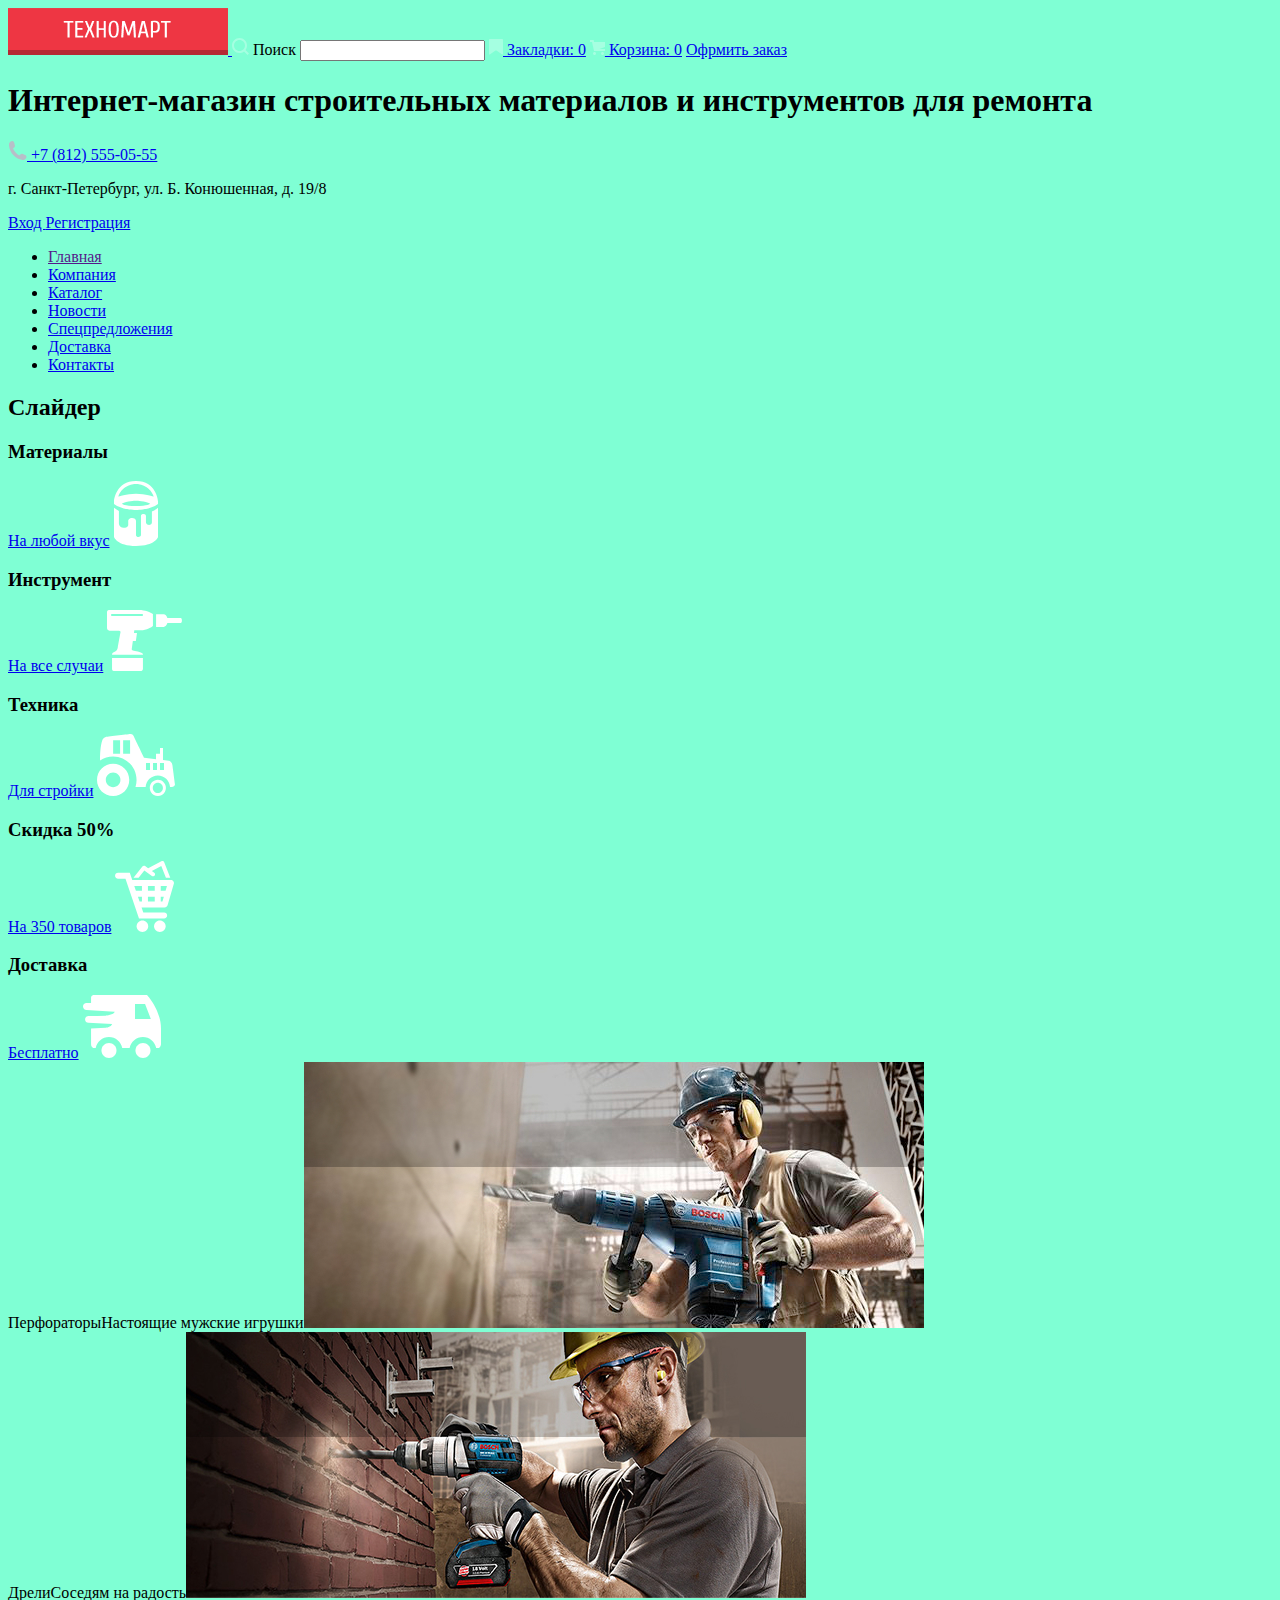
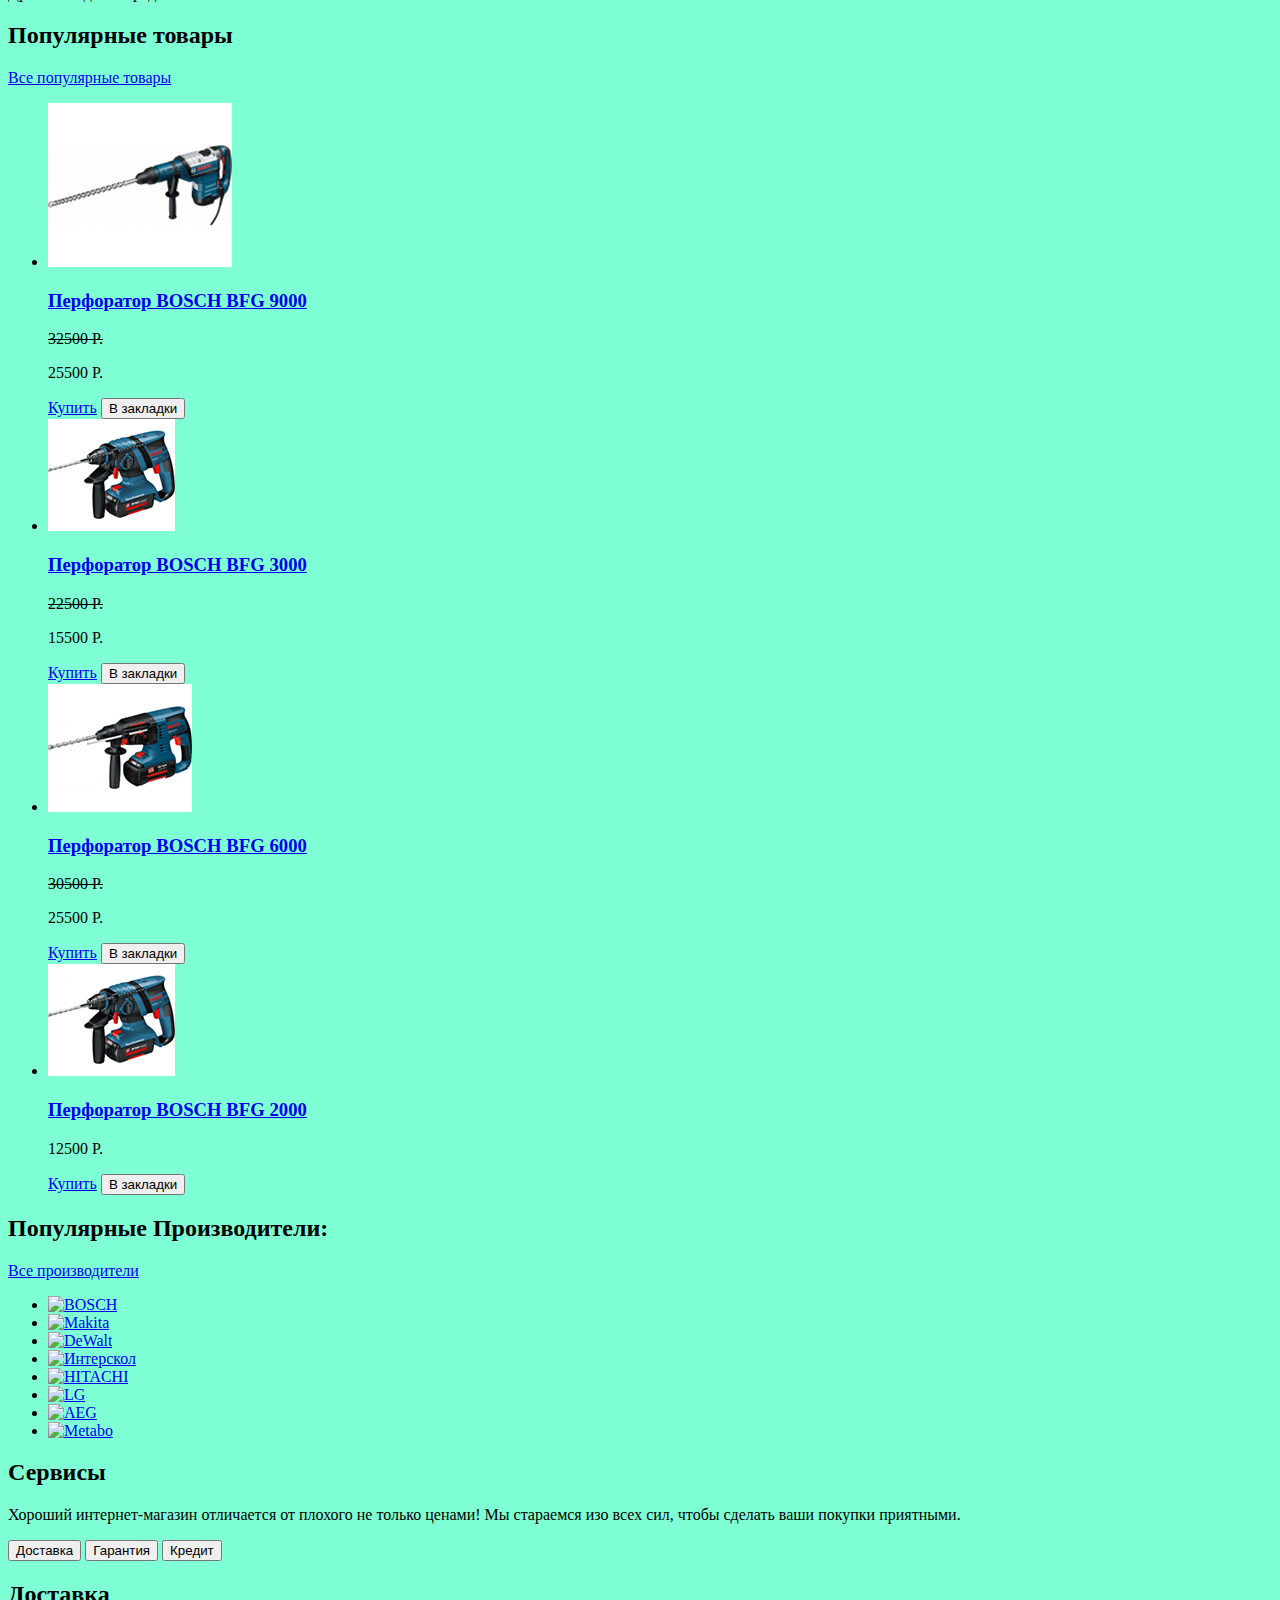
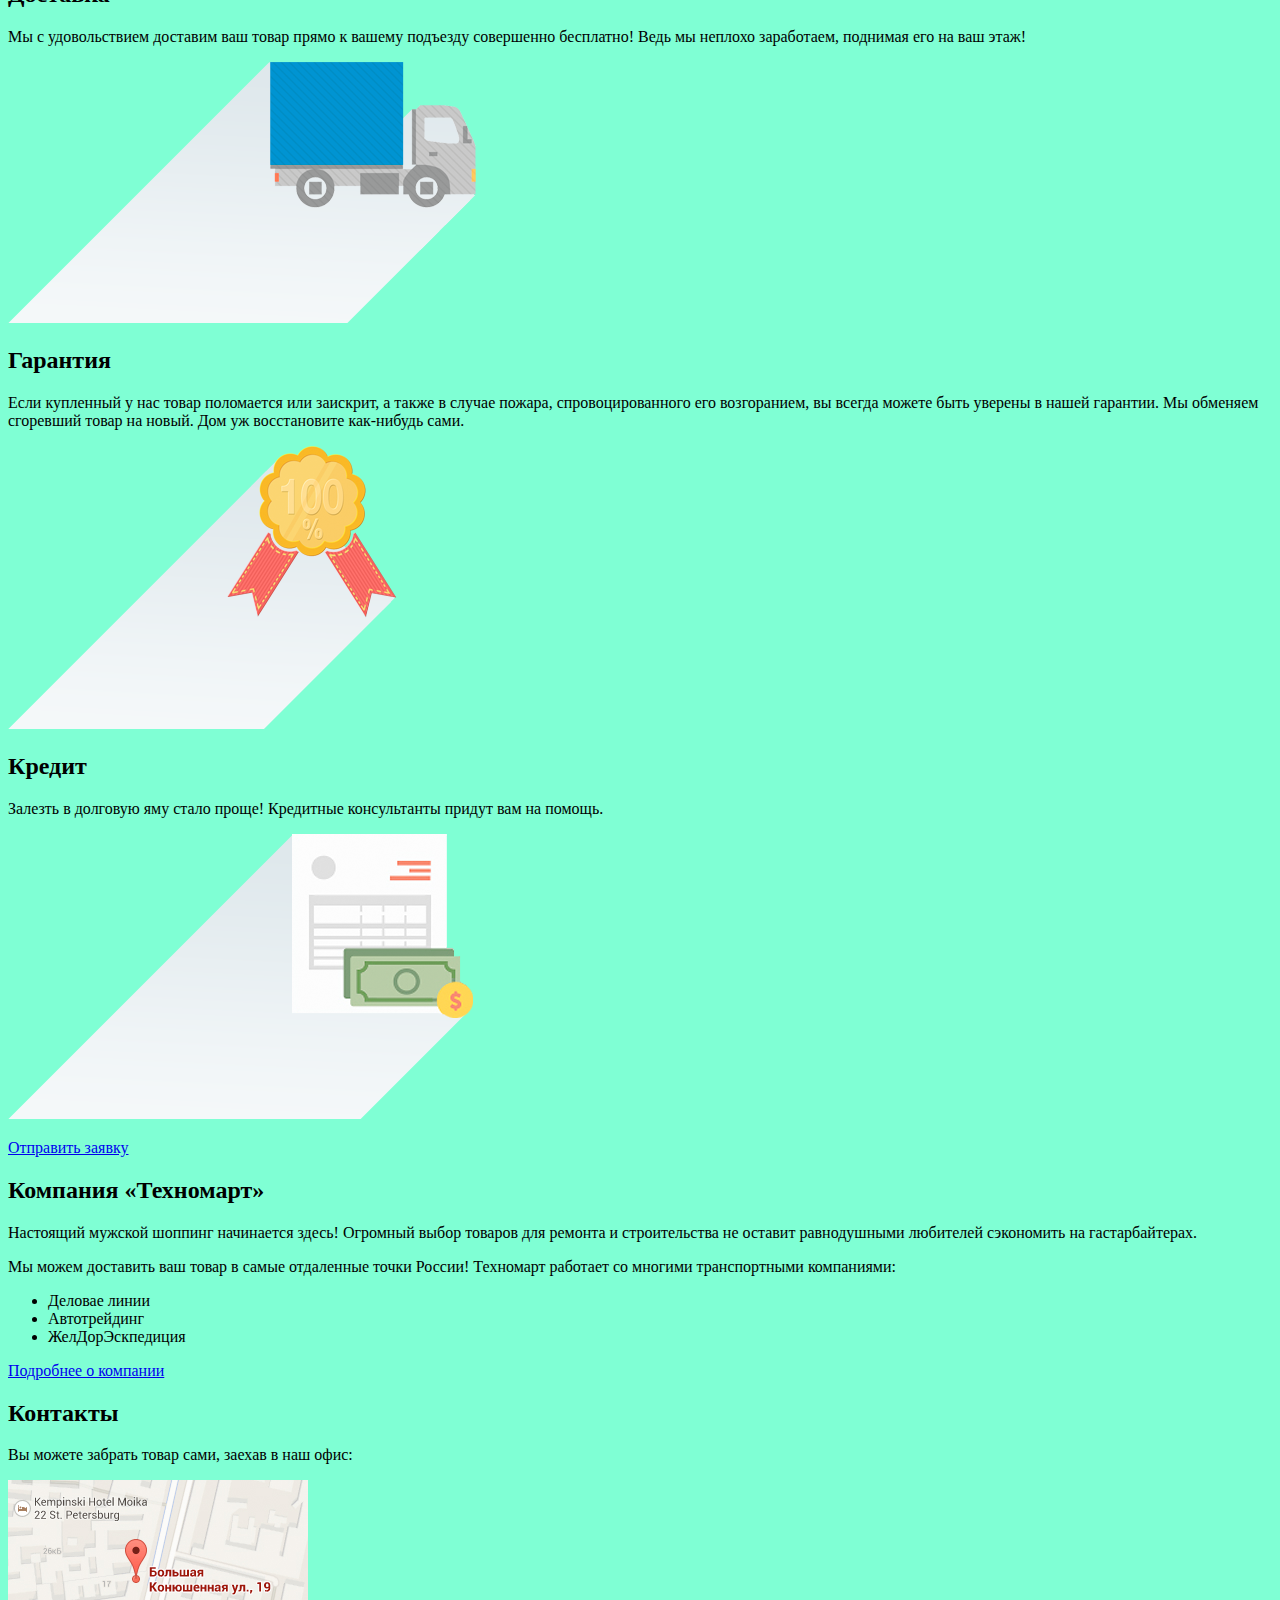
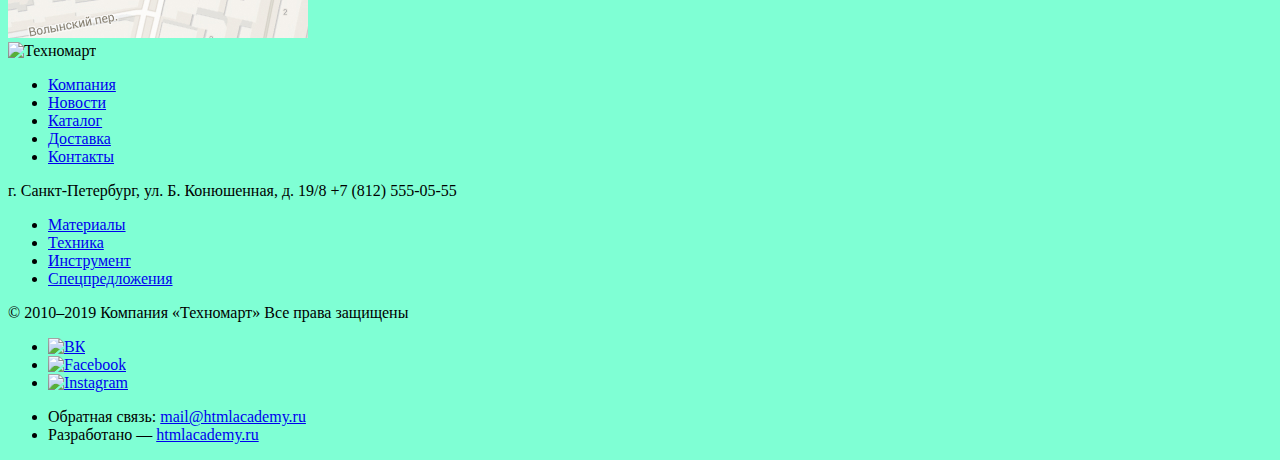
==== index.html @ f759c818 "Главная картинки" ====
<!DOCTYPE html>
<html lang="ru">
<head>
  <meta charset="utf-8">
  <title>Техномарт</title>
</head>

<body style="background: aquamarine">

<header>
  <div>
    <a href="index.html">
      <img src="img\Logo.png" alt="Техномарт" width="220" height="47">
    </a>
    <label>
      <img src="img\icon-search.svg" width="17" height="17">
      <span>Поиск</span>
      <input type="search">
    </label>
    <a href="#nowhere"> <img src="img\icon-bookmark.svg"> Закладки: 0</a>
    <a href="#nowhere"> <img src="img\icon-cart.svg"> Корзина: 0</a>
    <a href="#nowhere">Офрмить заказ</a>
  </div>
  <div>
    <h1>Интернет-магазин
      строительных материалов
      и инструментов для ремонта</h1>
    <div>
      <a href="tel:+7(812)5550555">
        <div>
        <img src="img\icon-phone.svg"> +7 (812) 555-05-55
        </div>
      </a>
      <p>г. Санкт-Петербург, ул. Б. Конюшенная, д. 19/8</p>
    </div>
    <div>
      <a href="#nowhere"> <div style="background-image: url(data:img/icon-login.svg);)"> </div>
        <!-- <img src="img\icon-login.svg"> --> Вход </a>
      <a href="#nowhere">Регистрация</a>
    </div>
  </div>
  <nav>
    <ul>
      <li><a href="">Главная</a></li>
      <li><a href="#nowhere">Компания</a></li>
      <li><a href="catalog.html">Каталог</a></li>
      <li><a href="#nowhere">Новости</a></li>
      <li><a href="#nowhere">Спецпредложения</a></li>
      <li><a href="#nowhere">Доставка</a></li>
      <li><a href="#nowhere">Контакты</a></li>
    </ul>
  </nav>
</header>

<main>
  <section>
    <h2 class="visually-hidden">Слайдер</h2>
    <div>
      <h3>Материалы</h3>
      <a href="#nowhere">На любой вкус</a>
      <img src="img\icon-material.svg">
    </div>
    <div>
      <h3>Инструмент</h3>
      <a href="#nowhere">На все случаи</a>
      <img src="img\icon-instr.svg">
    </div>
    <div>
      <h3>Техника</h3>
      <a href="#nowhere">Для стройки</a>
      <img src="img\icon-tehnik.svg">
    </div>
    <div>
      <h3>Скидка 50%</h3>
      <a href="#nowhere">На 350 товаров</a>
      <img src="img\icon-sale.svg">
    </div>
    <div>
      <h3>Доставка</h3>
      <a href="#nowhere">Бесплатно</a>
        <img src="img\icon-car.svg">
    </div>
    <div>
      <div>Перфораторы<a>Настоящие мужские игрушки<img src="img\slide-pefor.jpg"> </div>
      <div>Дрели<a>Соседям на радость<img src="img\slide-drel.jpg"> </div>
    </div>

  </section>

  <section>
    <div>
      <h2>Популярные товары</h2>
      <a href="#nowhere">Все популярные товары</a>
    </div>
    <ul>
      <li>
        <article>
          <a href="#nowhere">
            <img src="img\bfg9000.jpg" alt="" width="184" height="164">
          </a>
          <a href="#nowhere">
            <h3>Перфоратор BOSCH
              BFG 9000
            </h3>
          </a>
          <del>32500 Р.</del>
          <p>25500 Р.</p>
          <div>
            <a href="#nowhere">Купить</a>
            <button type="button">В закладки</button>
          </div>
        </article>
      </li>
      <li>
        <article>
          <a href="#nowhere">
            <img src="img\bfg3000.jpg" alt="" width="127" height="112">
          </a>
          <a href="#nowhere">
            <h3>Перфоратор BOSCH
               BFG 3000</h3>
          </a>
          <del>22500 Р.</del>
          <p>15500 Р.</p>
          <div>
            <a href="#nowhere">Купить</a>
            <button type="button">В закладки</button>
          </div>
        </article>
      </li>
      <li>
        <article>
          <a href="#nowhere">
            <img src="img\bfg6000.jpg" alt="" width="144" height="128">
          </a>
          <a href="#nowhere">
            <h3>Перфоратор BOSCH
              BFG 6000
            </h3>
          </a>
          <del>30500 Р.</del>
          <p>25500 Р.</p>
          <div>
            <a href="#nowhere">Купить</a>
            <button type="button">В закладки</button>
          </div>
        </article>
      </li>
      <li>
        <article>
          <a href="#nowhere">
            <img src="img\bfg2000.jpg" alt="" width="127" height="112">
          </a>
          <a href="#nowhere">
            <h3>Перфоратор BOSCH
              BFG 2000
            </h3>
          </a>
          <del></del>
          <p>12500 Р.</p>
          <div>
            <a href="#nowhere">Купить</a>
            <button type="button">В закладки</button>
          </div>
        </article>
      </li>
    </ul>
  </section>

  <section>
    <div>
      <h2>Популярные Производители:</h2>
      <a href="#nowhere">Все производители</a>
    </div>
    <ul>
      <li>
        <article>
          <a href="#nowhere">
            <img src="img\logobosh.svg" alt="BOSCH" width="126" height="37">
          </a>
        </article>
      </li>
      <li>
        <article>
          <a href="#nowhere">
            <img src="img\logomakita.svg" alt="Makita" width="123" height="40">
          </a>
        </article>
      </li>
      <li>
        <article>
          <a href="#nowhere">
            <img src="img\logodewalt.svg" alt="DeWalt" width="146" height="44">
          </a>
        </article>
      </li>
      <li>
        <article>
          <a href="#nowhere">
            <img src="img\logointer.svg" alt="Интерскол" width="200" height="88">
          </a>
        </article>
      </li>
      <li>
        <article>
          <a href="#nowhere">
            <img src="img\logohitachi.svg" alt="HITACHI" width="169" height="31">
          </a>
        </article>
      </li>
      <li>
        <article>
          <a href="#nowhere">
            <img src="img\logolg.svg" alt="LG" width="121" height="73">
          </a>
        </article>
      </li>
      <li>
        <article>
          <a href="#nowhere">
            <img src="img\logoaeg.svg" alt="AEG" width="151" height="96">
          </a>
        </article>
      </li>
      <li>
        <article>
          <a href="#nowhere">
            <img src="img\logometabo.svg" alt="Metabo" width="204" height="69">
          </a>
        </article>
      </li>
    </ul>
  </section>

  <section>
    <h2>Сервисы</h2> <!-- Слайдер-->
      <p>
        Хороший интернет-магазин отличается от плохого не только ценами!
        Мы стараемся изо всех сил, чтобы сделать ваши покупки приятными.
      </p>
      <div>
        <button type="button">Доставка</button>
        <button type="button">Гарантия</button>
        <button type="button">Кредит</button>
      </div>
      <div>
        <h2>Доставка</h2>
          <p>
            Мы с удовольствием доставим ваш товар прямо
            к вашему подъезду совершенно бесплатно!
            Ведь мы неплохо заработаем,
            поднимая его на ваш этаж!
          </p>
          <img src="img\car.png" alt="Грузовик" width="468" height="261">
        </div>
        <div>
          <h2>Гарантия</h2>
            <p>Если купленный у нас товар поломается или заискрит,
              а также в случае пожара, спровоцированного
              его возгоранием,  вы всегда можете быть уверены в нашей
              гарантии. Мы обменяем сгоревший товар на новый.
              Дом уж восстановите как-нибудь сами.
            </p>
            <img src="img\garanty.png" alt="Гарантия" width="389" height="283">
          </div>
          <div>
            <h2>Кредит</h2>
              <p>Залезть в долговую яму стало проще!
                Кредитные консультанты придут вам на помощь.
              </p>
              <img src="img\credit.png" alt="Кредит" width="465" height="285">
              <p>
                <a href="#nowhere">Отправить заявку</a>
              </p>
            </div>
  </section>

  <p>
    <section>
      <h2>Компания «Техномарт»</h2>
      <p>
        Настоящий мужской шоппинг начинается здесь! Огромный выбор товаров для
        ремонта и строительства не оставит равнодушными любителей сэкономить на
        гастарбайтерах.
      </p>
      <p>
        Мы можем доставить ваш товар в самые отдаленные точки России!
        Техномарт работает со многими транспортными компаниями:
      </p>
      <p>
        <ul>
          <li>Деловае линии</li>
          <li>Автотрейдинг</li>
          <li>ЖелДорЭскпедиция</li>
        </ul>
      </p>
      <a href="#nowhere">Подробнее о компании </a>
    </section>

    <section>
      <h2>Контакты</h2>
      <p>
        Вы можете забрать товар сами,
        заехав в наш офис:
      </p>
      <div>
        <img src="img\Mape.jpg">
      </div>
      <!--
      <div style="background-image: url(img/Mape.jpg);"> </div>
      -->
    </section>
  </div>
</main>

<footer>
  <div>
    <div>
      <a>
        <img src="img\logo.png" alt="Техномарт" width="220" height="68">
      </a>
      <ul>
          <li><a href="#nowhere">Компания</a></li>
          <li><a href="#nowhere">Новости</a></li>
          <li><a href="catalog.html">Каталог</a></li>
          <li><a href="#nowhere">Доставка</a></li>
          <li><a href="#nowhere">Контакты</a></li>
      </ul>
    </div>
    <div>
      <p>
        г. Санкт-Петербург, ул. Б. Конюшенная, д. 19/8
        +7 (812) 555-05-55
      </p>
      <ul>
          <li><a href="#nowhere">Материалы</a></li>
          <li><a href="#nowhere">Техника</a></li>
          <li><a href="#nowhere">Инструмент</a></li>
          <li><a href="#nowhere">Спецпредложения</a></li>
      </ul>
    </div>
  </div>
  <div>
    <p>
      © 2010–2019 Компания «Техномарт»
      Все права защищены
    </p>
    <ul>
      <li>
        <a href="#nowhere" aria-label="ВК">
          <img src="img\logovk.svg" alt="ВК" width="44" height="44">
        </a>
      </li>
      <li>
        <a href="#nowhere" aria-label="Фейсбук">
          <img src="img\logofb.svg" alt="Facebook" width="44" height="44">
        </a>
      </li>
      <li>
        <a href="#nowhere" aria-label="Инстарграм">
          <img src="img\logoinsta.svg" alt="Instagram" width="44" height="44">
        </a>
      </li>
    </ul>
    <p>
      <ul>
        <li> Обратная связь:
          <a href="mailto:mail@htmlacademy.ru">mail@htmlacademy.ru</a>
        </li>
        <li> Разработано —
          <a href="htmlacademy.ru">htmlacademy.ru</a>
        </li>
      </ul>
    </p>
  </div>
</footer>

</body>

</html>
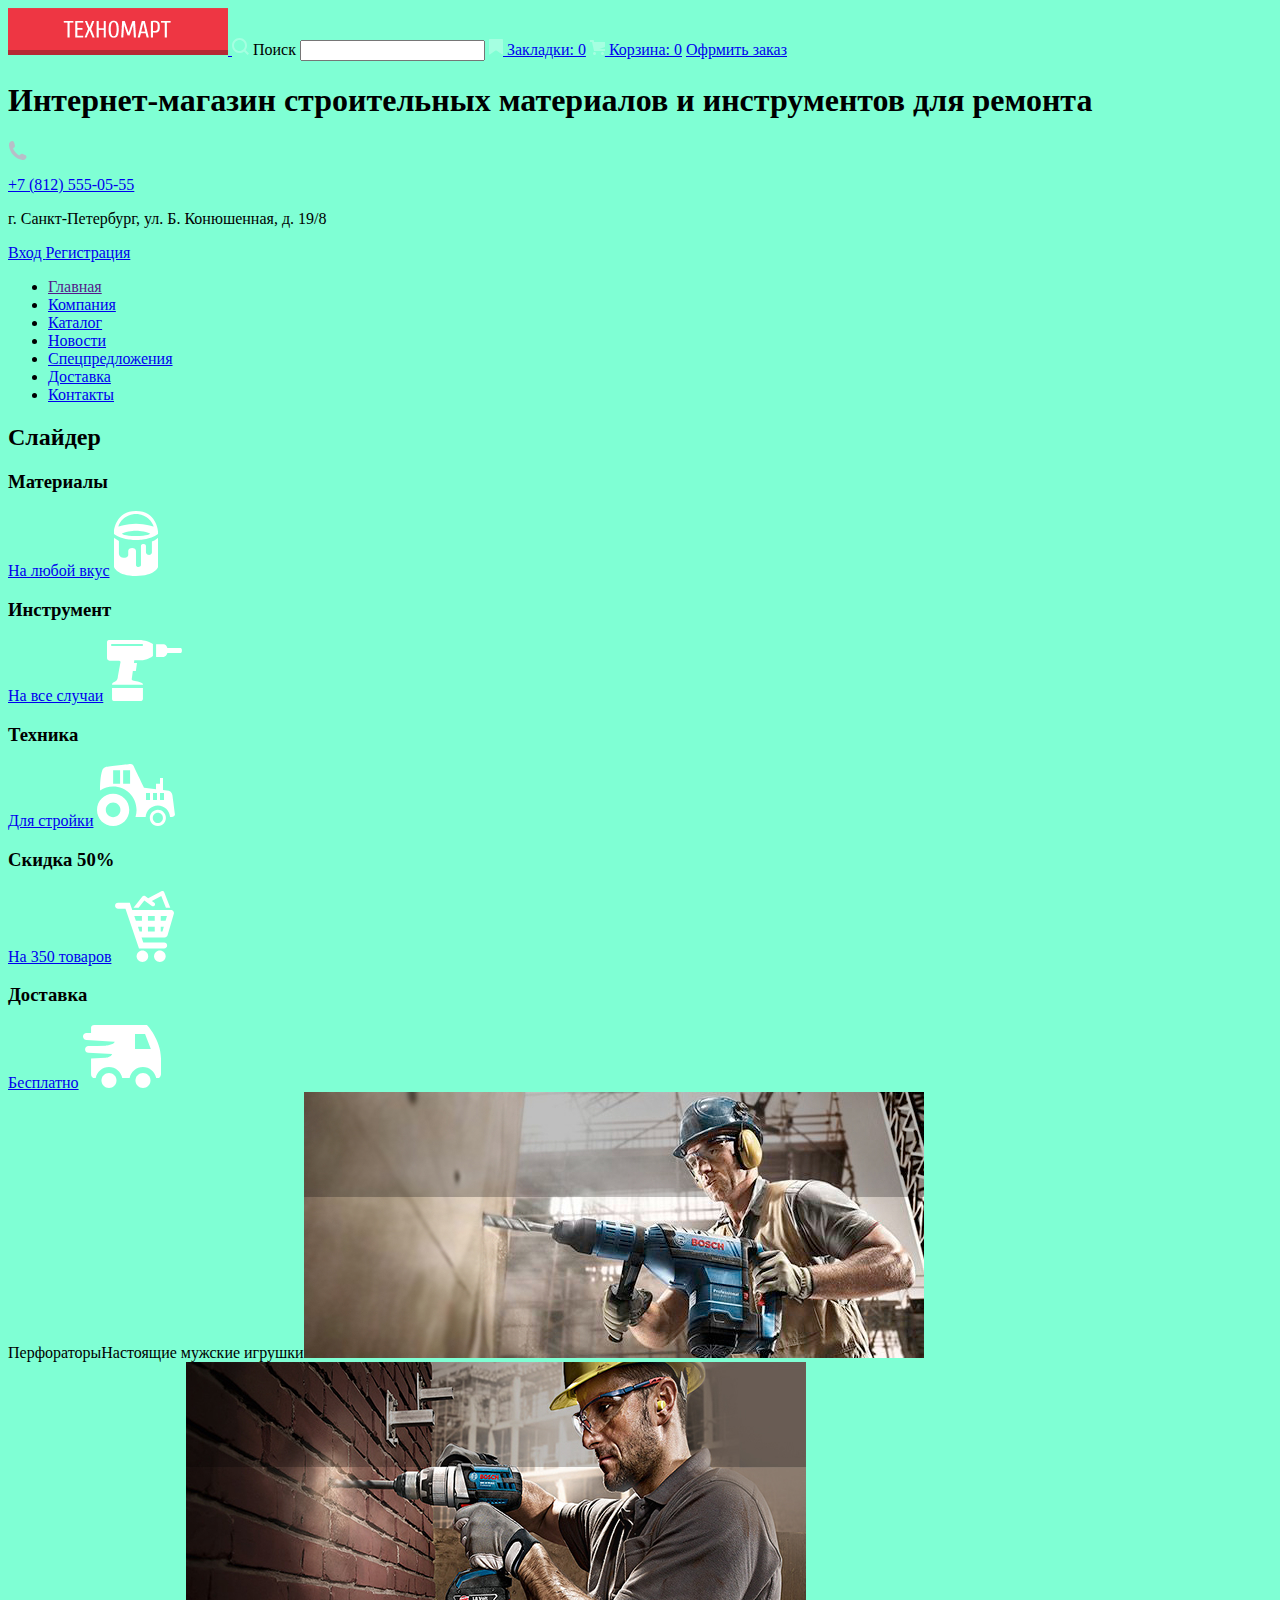
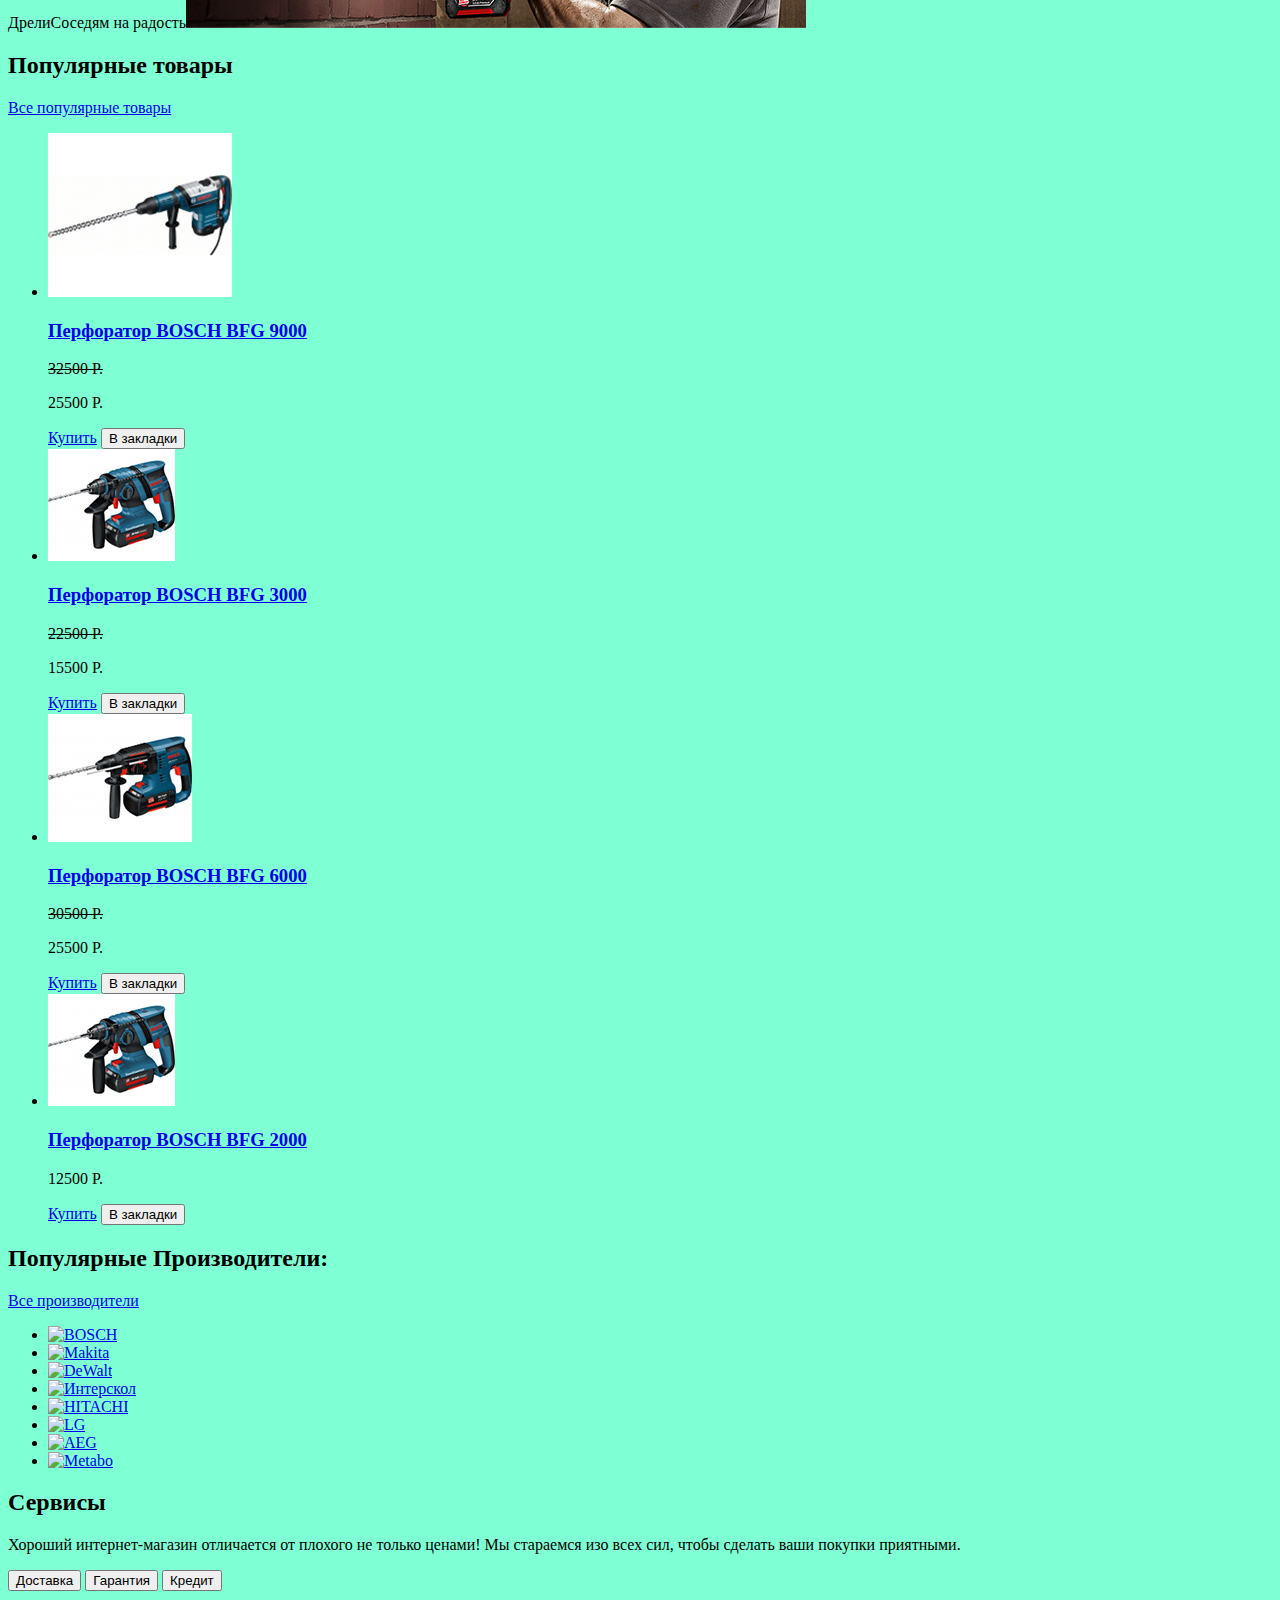
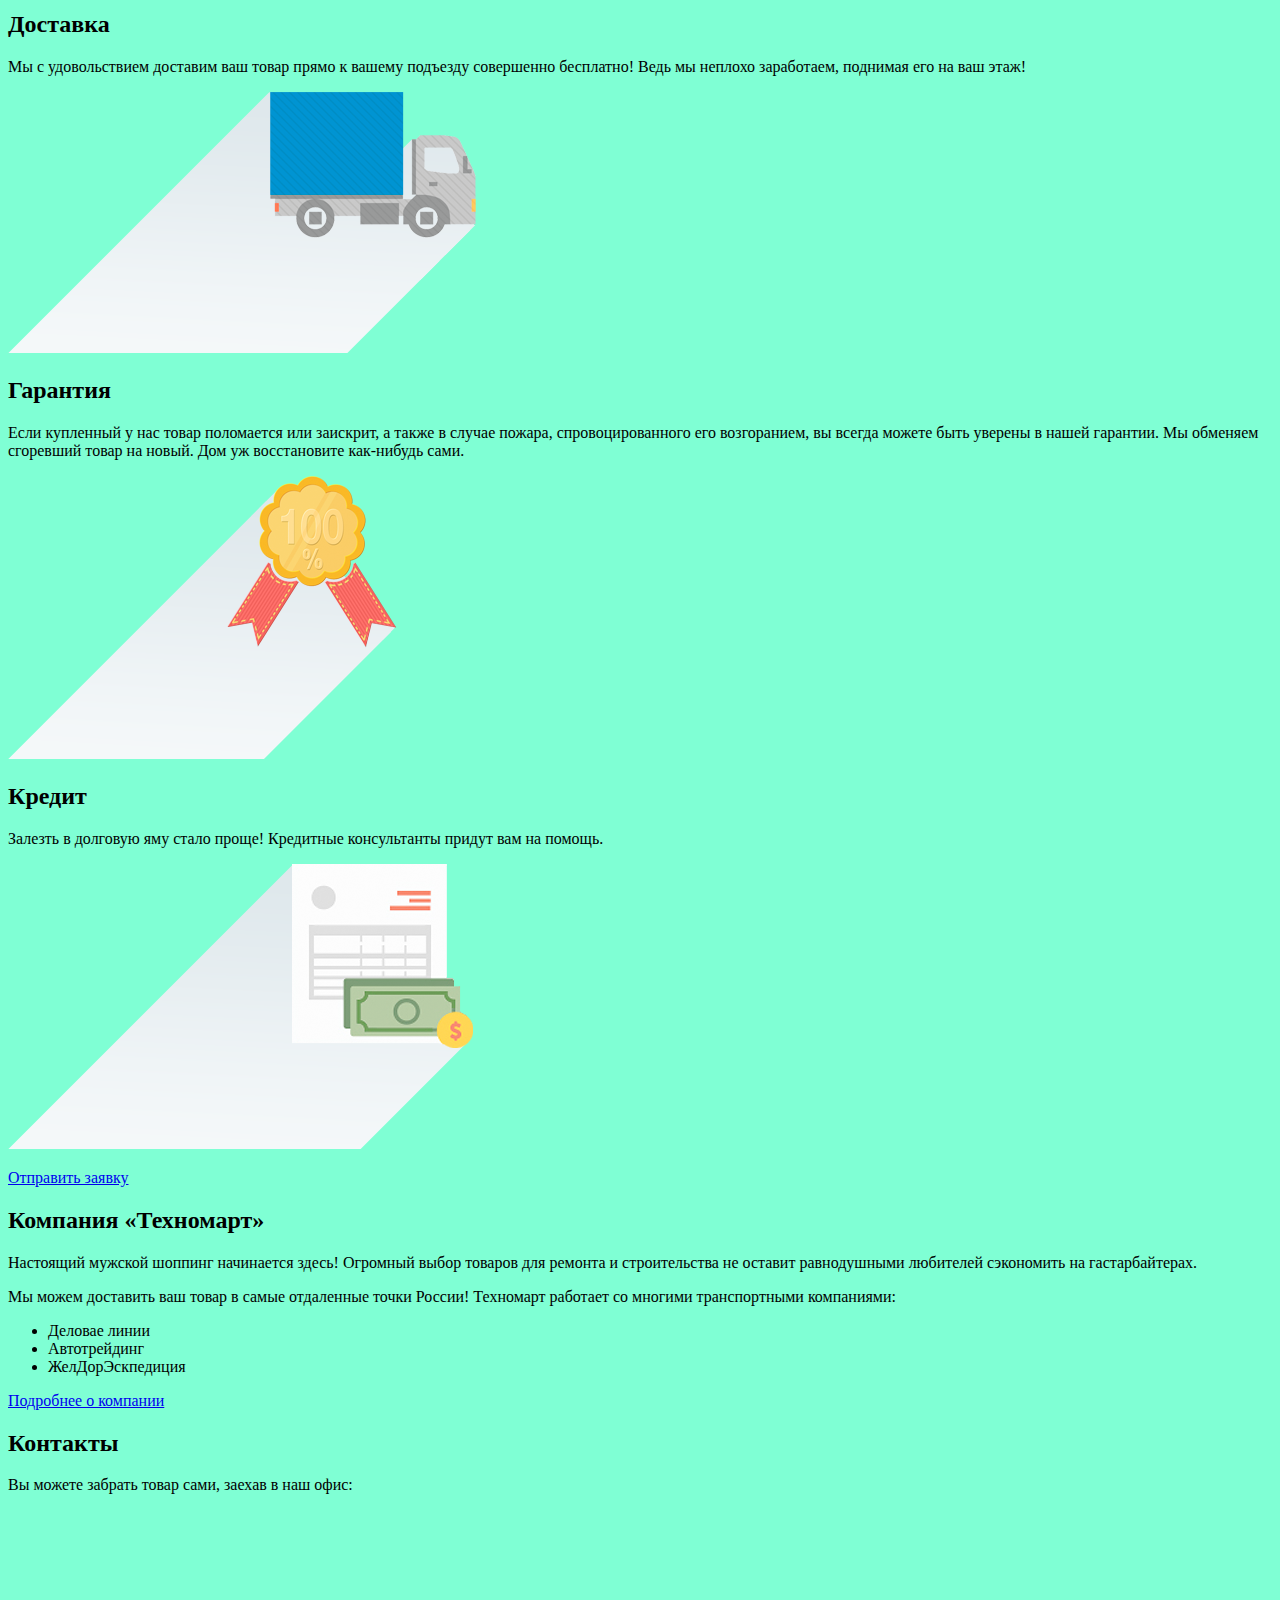
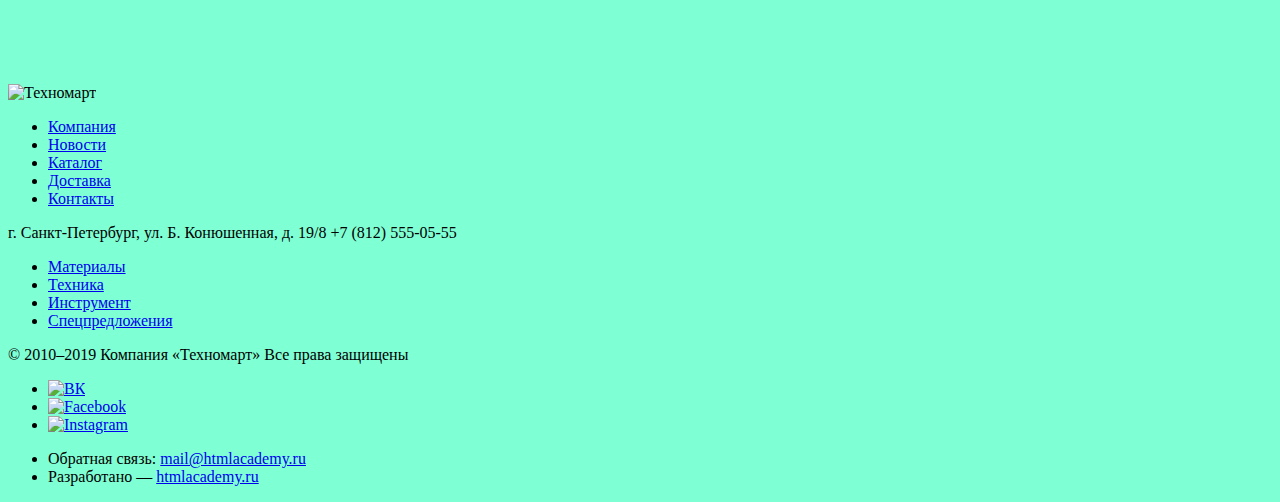
==== commit 284c3035: "Филтрация+Карта-код" ====
--- a/index.html
+++ b/index.html
@@ -25,11 +25,10 @@
     <h1>Интернет-магазин
       строительных материалов
       и инструментов для ремонта</h1>
-    <div>
+    <p>
       <a href="tel:+7(812)5550555">
-        <div>
-        <img src="img\icon-phone.svg"> +7 (812) 555-05-55
-        </div>
+        <p style="background-image: url(img/icon-phone.svg); width: 19px; height: 19px"></p>
+        <p>+7 (812) 555-05-55</p>
       </a>
       <p>г. Санкт-Петербург, ул. Б. Конюшенная, д. 19/8</p>
     </div>
@@ -303,12 +302,9 @@
         Вы можете забрать товар сами,
         заехав в наш офис:
       </p>
-      <div>
-        <img src="img\Mape.jpg">
-      </div>
-      <!--
-      <div style="background-image: url(img/Mape.jpg);"> </div>
-      -->
+      <p style="background-image: url(img/Mape.svg); width: 300px; height: 158px"><br>
+      </p>
+
     </section>
   </div>
 </main>
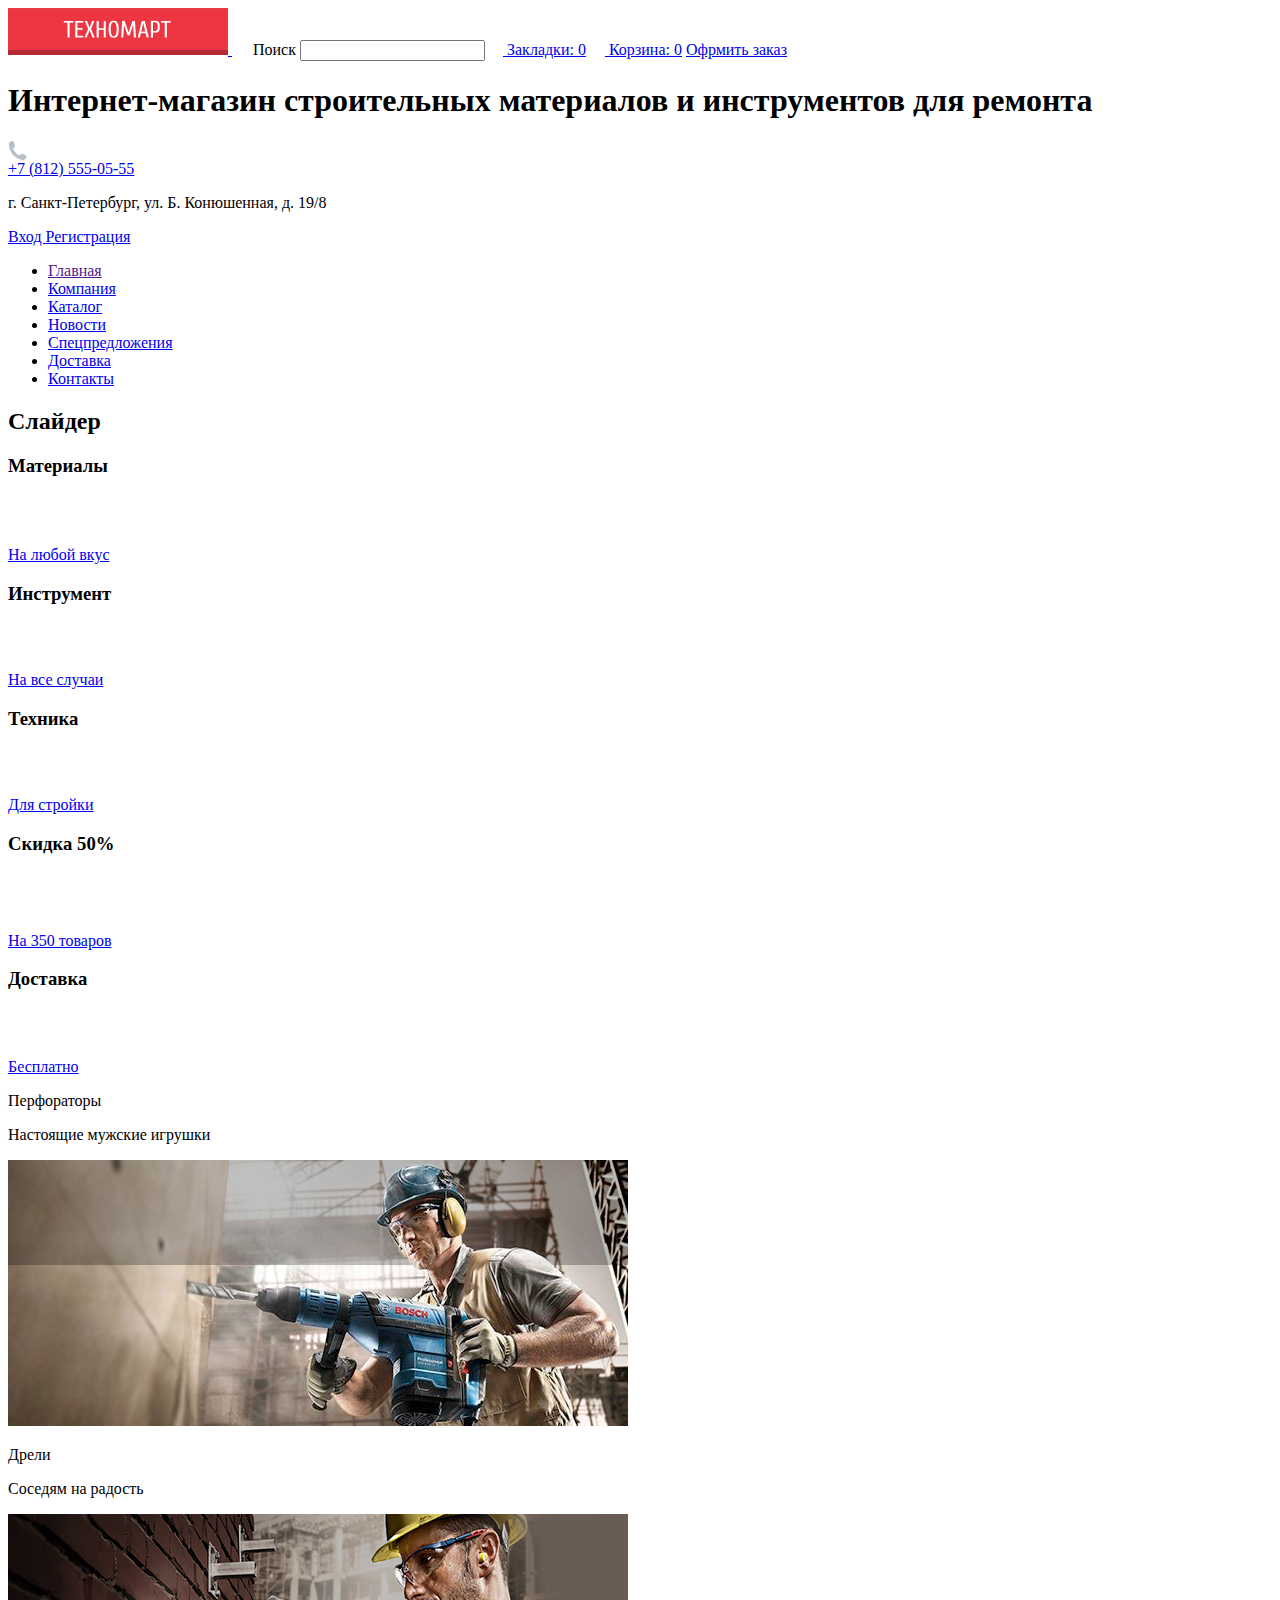
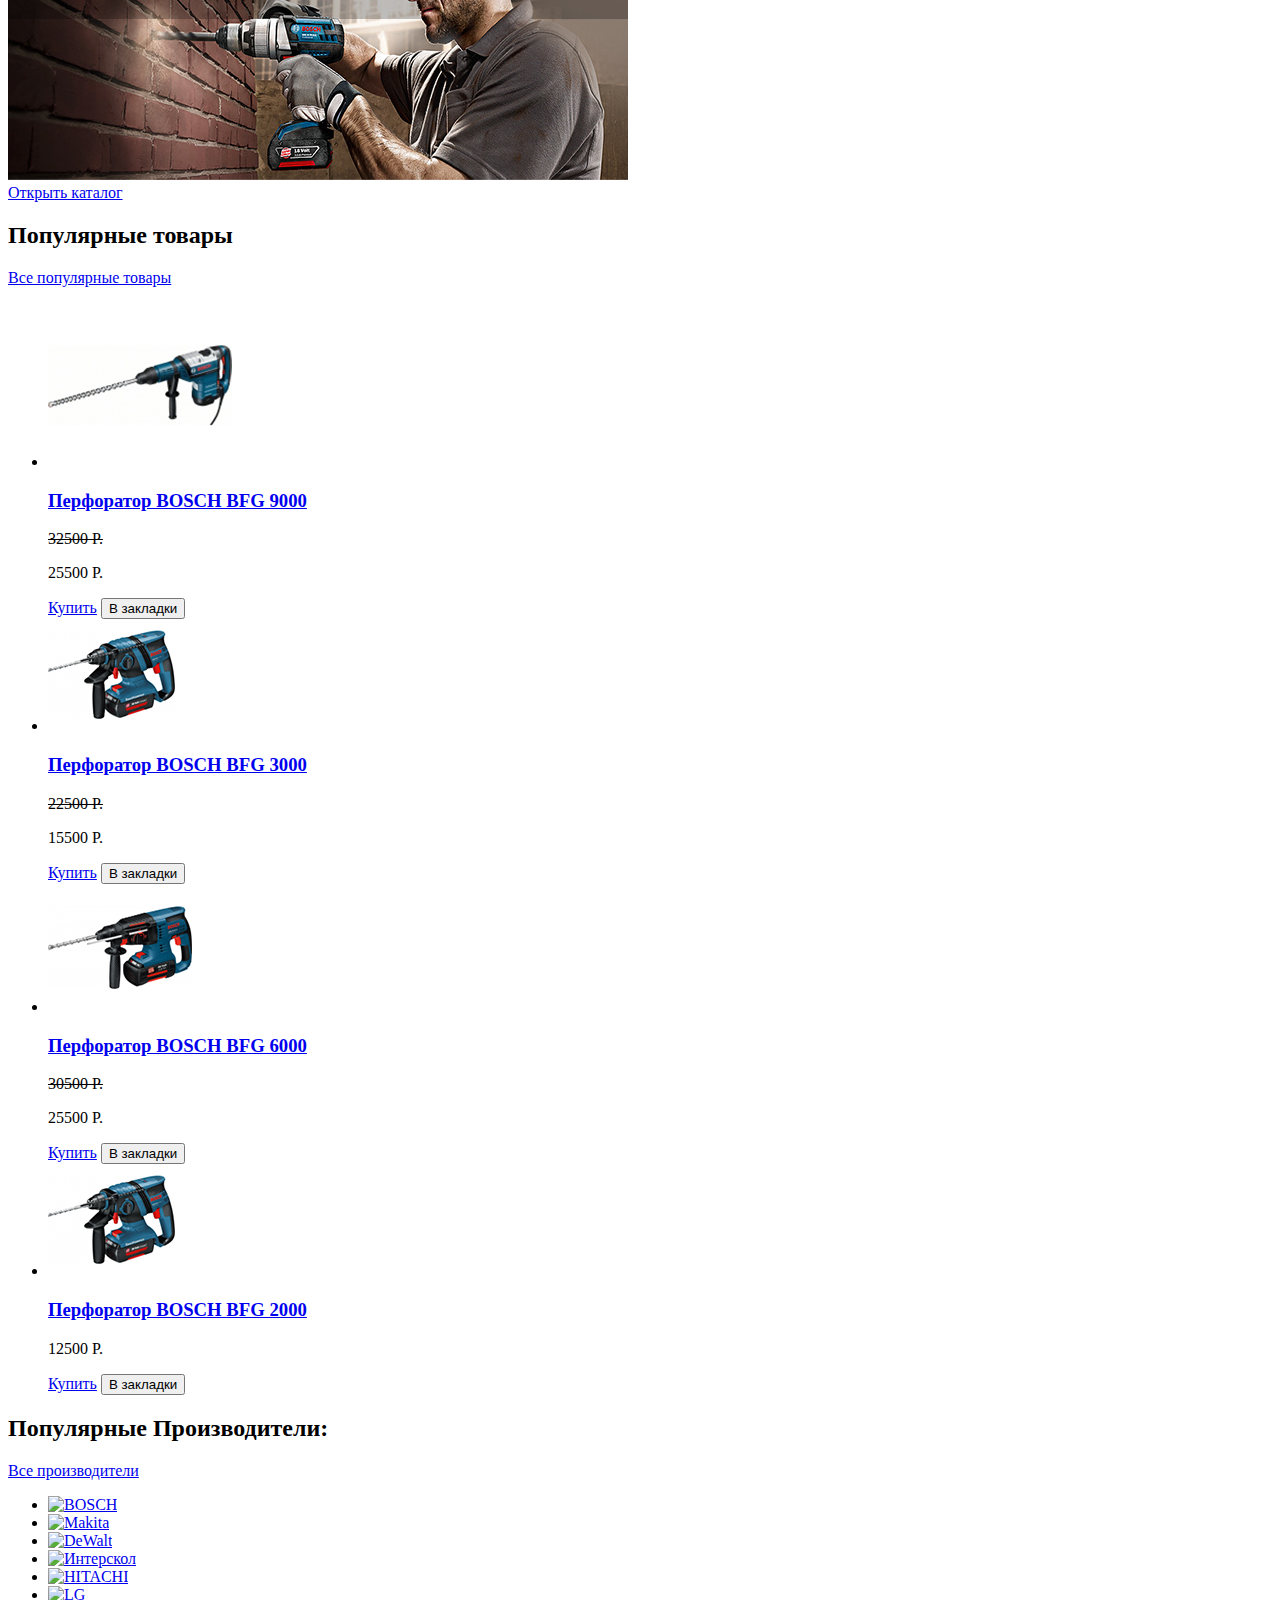
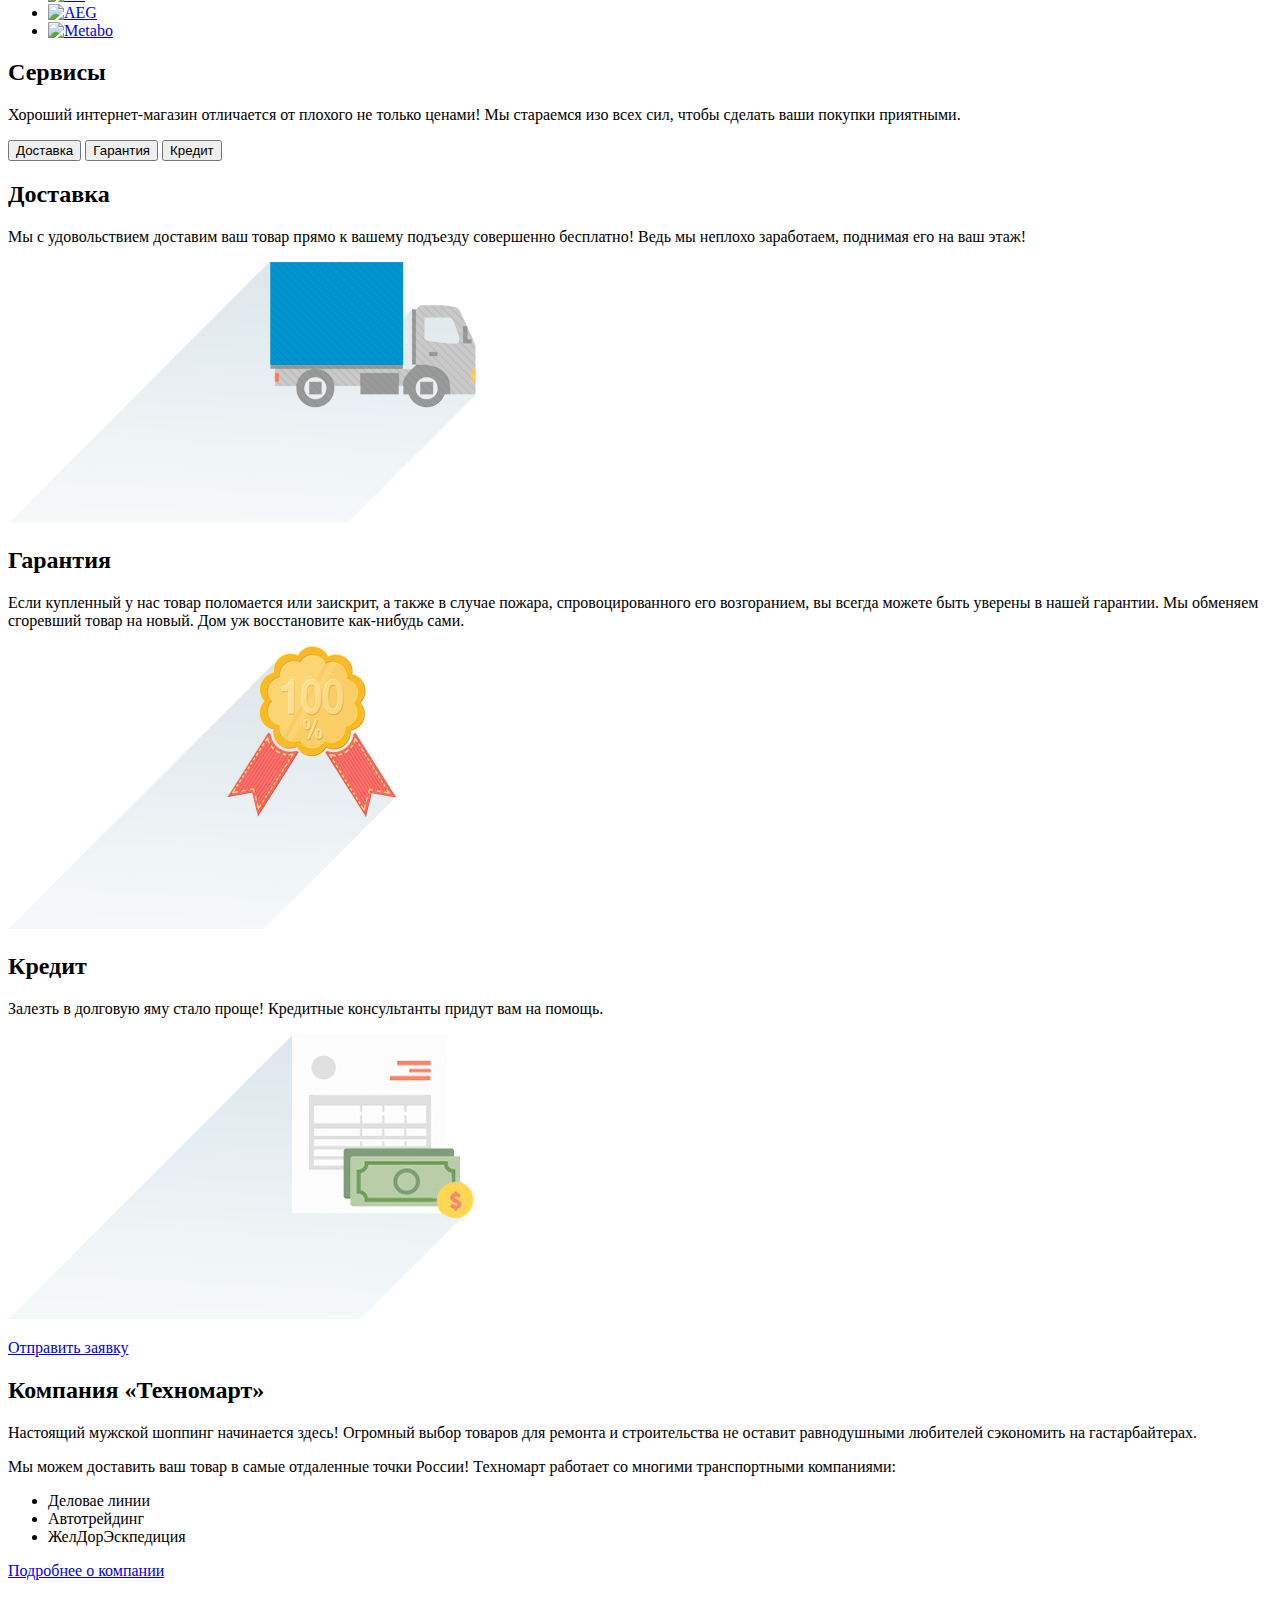
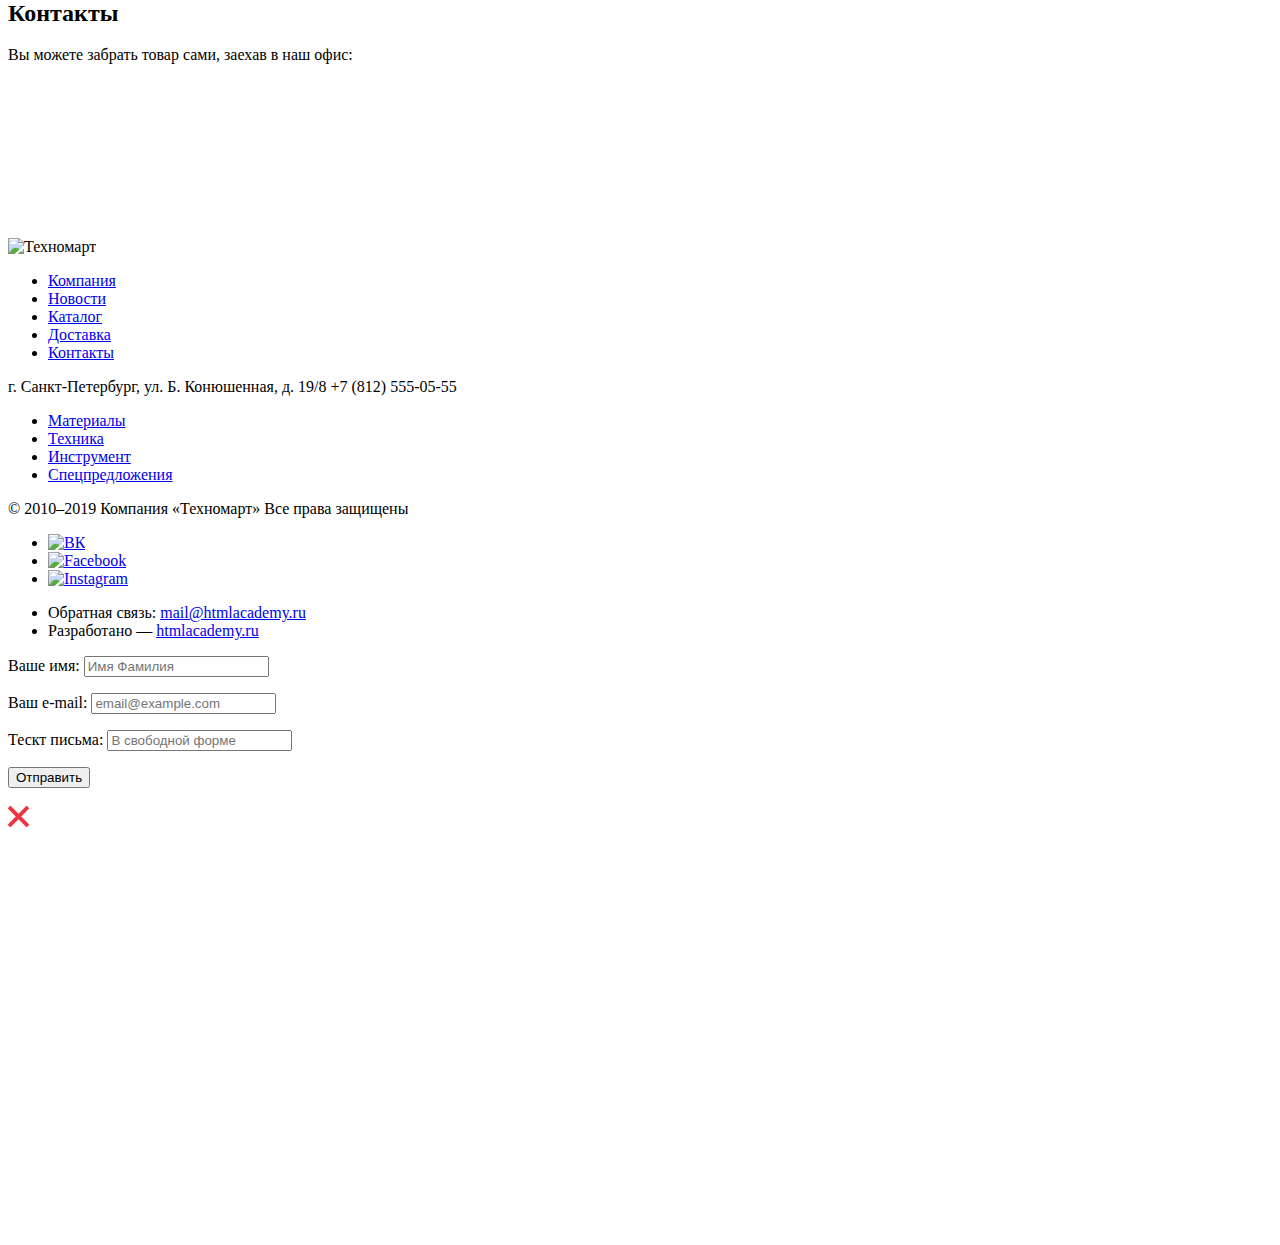
==== commit 073cacb7: "Дополнил popup+тест CSS" ====
--- a/index.html
+++ b/index.html
@@ -3,11 +3,53 @@
 <head>
   <meta charset="utf-8">
   <title>Техномарт</title>
+  <style>
+    @font-face {
+      font-family: cuprum;
+      src: url("technomart\technomart\fonts\web\cuprum.woff2")format("woff2"), url("technomart\technomart\fonts\web\cuprum.woff")format("woff");
+      font-weight: normal;
+      font-style: normal;
+    }
+    @font-face {
+      font-family: cuprumbold;
+      url("technomart\technomart\fonts\web\cuprumbold2.woff2")format("woff2"),
+      url("technomart\technomart\fonts\web\cuprumbold.woff")format("woff");
+      font-weight: normal;
+      font-style: normal;
+    }
+    @font-face {
+      font-family: cuprumbolditalic;
+      src: url("technomart\technomart\fonts\web\cuprumolditalic.woff2") format("woff2") url("technomart\technomart\fonts\web\cuprumolditalic.woff2")format("woff");
+      font-weight: normal;
+      font-style: normal;
+    }
+    @font-face {
+      font-family: cuprumitalic;
+      src: url("technomart\technomart\fonts\web\cuprumitalic.woff2") format("woff2") url("technomart\technomart\fonts\web\cuprumitalic.woff2")format("woff");
+      font-weight: normal;
+      font-style: normal;
+    }
+    @font-face {
+      font-family: ptsans;
+      src: url("technomart\technomart\fonts\web\ptsans.woff2") format("woff2") url("technomart\technomart\fonts\web\ptsans.woff2")format("woff");
+      font-weight: normal;
+      font-style: normal;
+    }
+    @font-face {
+      font-family: ptsansbold;
+      src: url("technomart\technomart\fonts\web\ptsansbold.woff2") format("woff2") url("technomart\technomart\fonts\web\ptsansbold.woff2")format("woff");
+      font-weight: normal;
+      font-style: normal;
+    }
+
+  </style>
+  <link href="normalize.css" rel="stylesheet">
+  <link href="style.css" rel="stylesheet">
 </head>
 
-<body style="background: aquamarine">
-
-<header>
+<body>
+
+<header class="main-header">
   <div>
     <a href="index.html">
       <img src="img\Logo.png" alt="Техномарт" width="220" height="47">
@@ -25,20 +67,22 @@
     <h1>Интернет-магазин
       строительных материалов
       и инструментов для ремонта</h1>
-    <p>
+    <div>
       <a href="tel:+7(812)5550555">
-        <p style="background-image: url(img/icon-phone.svg); width: 19px; height: 19px"></p>
-        <p>+7 (812) 555-05-55</p>
+        <div style="background-image: url(img/icon-phone.svg); width: 19px; height: 19px; background-repeat: no-repeat"></div>
+        <div>+7 (812) 555-05-55</div>
       </a>
       <p>г. Санкт-Петербург, ул. Б. Конюшенная, д. 19/8</p>
     </div>
     <div>
-      <a href="#nowhere"> <div style="background-image: url(data:img/icon-login.svg);)"> </div>
-        <!-- <img src="img\icon-login.svg"> --> Вход </a>
+      <a href="#nowhere">
+        <div style="background-image: url(data:img/icon-login.svg);)"> </div>
+        Вход
+      </a>
       <a href="#nowhere">Регистрация</a>
     </div>
   </div>
-  <nav>
+  <nav class="main-navigation container">
     <ul>
       <li><a href="">Главная</a></li>
       <li><a href="#nowhere">Компания</a></li>
@@ -80,8 +124,17 @@
         <img src="img\icon-car.svg">
     </div>
     <div>
-      <div>Перфораторы<a>Настоящие мужские игрушки<img src="img\slide-pefor.jpg"> </div>
-      <div>Дрели<a>Соседям на радость<img src="img\slide-drel.jpg"> </div>
+      <div>
+        <p>Перфораторы</p>
+        <a>
+          <p>Настоящие мужские игрушки</p>
+          <img src="img\slide-pefor.jpg"> </div>
+      <div>
+        <p>Дрели</p>
+        <a>
+          <p>Соседям на радость</p>
+          <img src="img\slide-drel.jpg"> </div>
+      <a href="catalog.html">Открыть каталог</a>
     </div>
 
   </section>
@@ -302,8 +355,8 @@
         Вы можете забрать товар сами,
         заехав в наш офис:
       </p>
-      <p style="background-image: url(img/Mape.svg); width: 300px; height: 158px"><br>
-      </p>
+      <div style="background-image: url(img/Mape.svg); width: 300px; height: 158px"><br>
+      </div>
 
     </section>
   </div>
@@ -364,13 +417,37 @@
           <a href="mailto:mail@htmlacademy.ru">mail@htmlacademy.ru</a>
         </li>
         <li> Разработано —
-          <a href="htmlacademy.ru">htmlacademy.ru</a>
+          <a href="https://htmlacademy.ru/intensive/htmlcss">htmlacademy.ru</a>
         </li>
       </ul>
     </p>
   </div>
 </footer>
-
+<section class="modal">
+  <div>
+    <p>
+      Ваше имя:
+      <input type="text" placeholder="Имя Фамилия">
+    </p>
+    <p>
+      Ваш e-mail:
+      <input type="email" placeholder="email@example.com">
+    </p>
+    <p>
+      Тескт письма:
+      <input type="text" placeholder="В свободной форме">
+    </p>
+  </div>
+  <div>
+    <button>
+      Отправить
+    </button>
+  </div>
+</section>
+<section>
+  <div style="background-image: url(img/Map-popup.svg); width: 943px; height: 449px"><br>
+  <img src="img\icon-close.svg">
+</section>
 </body>
 
 </html>
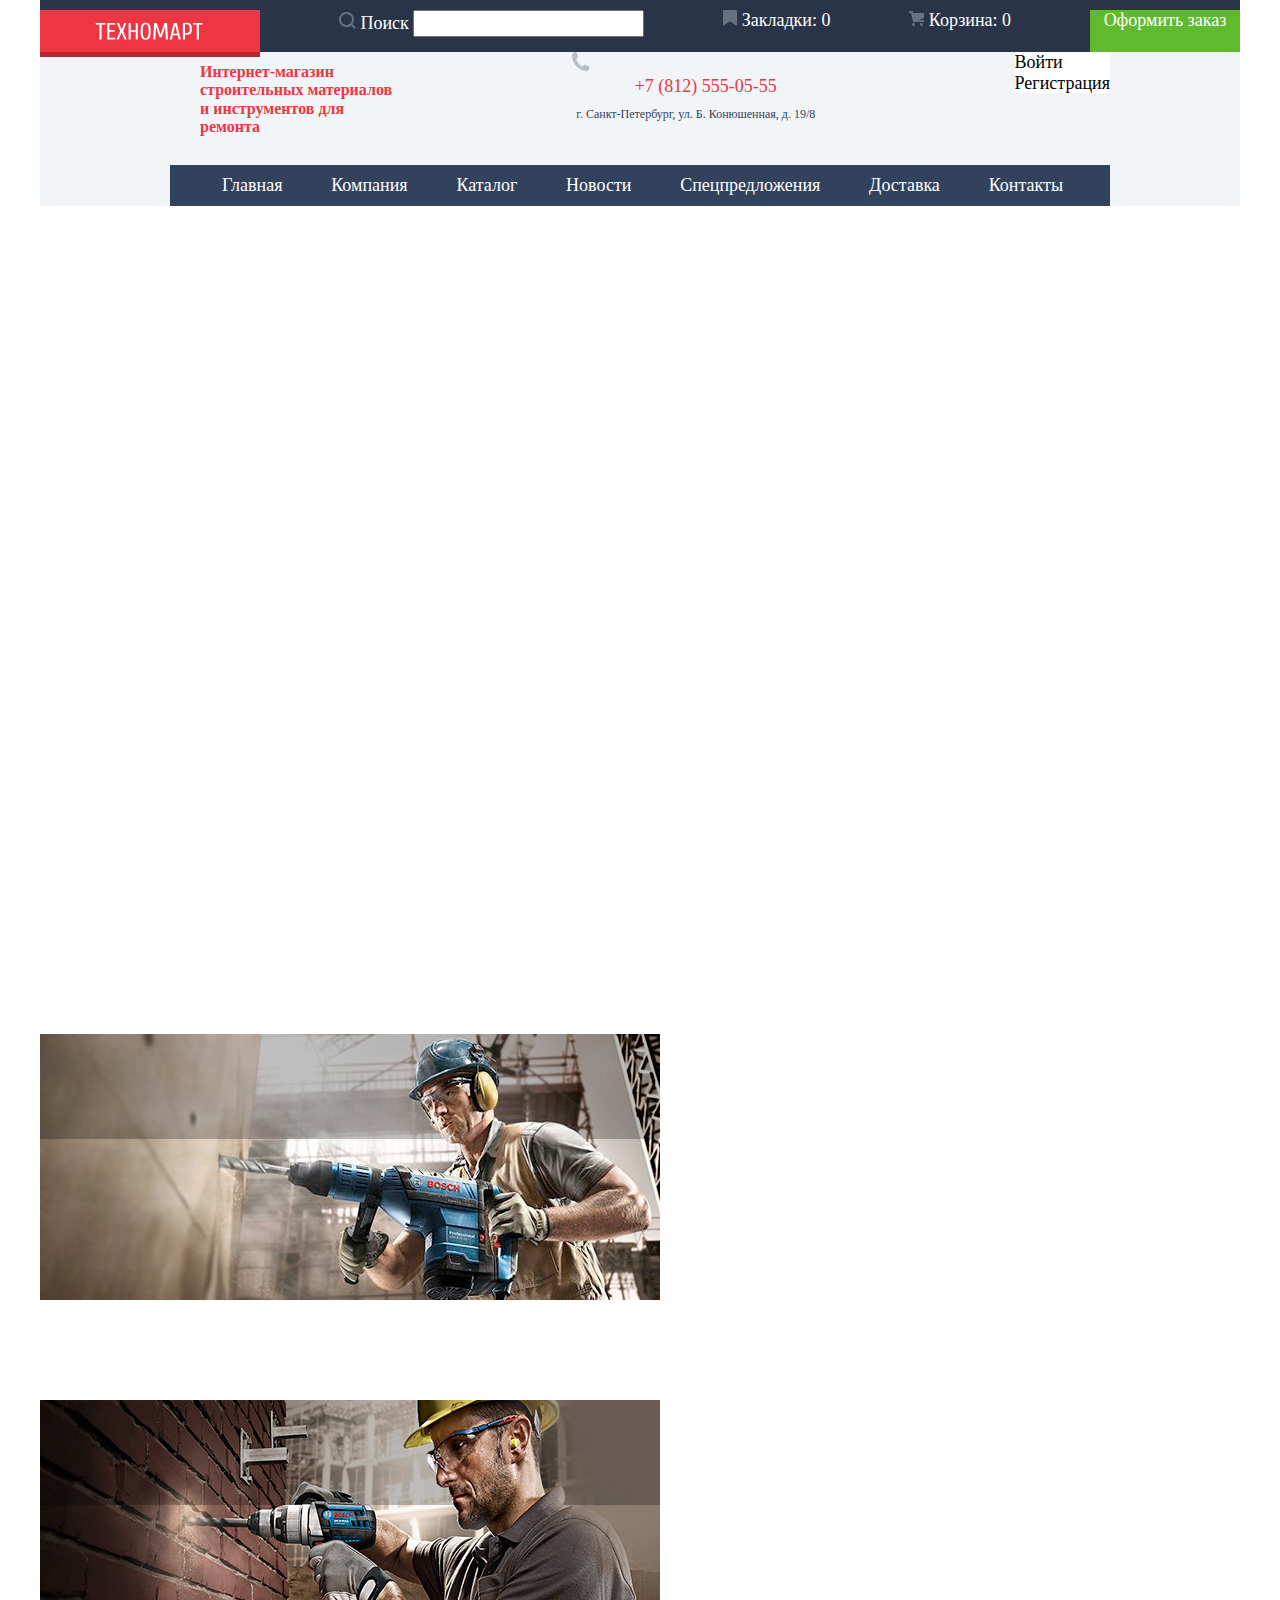
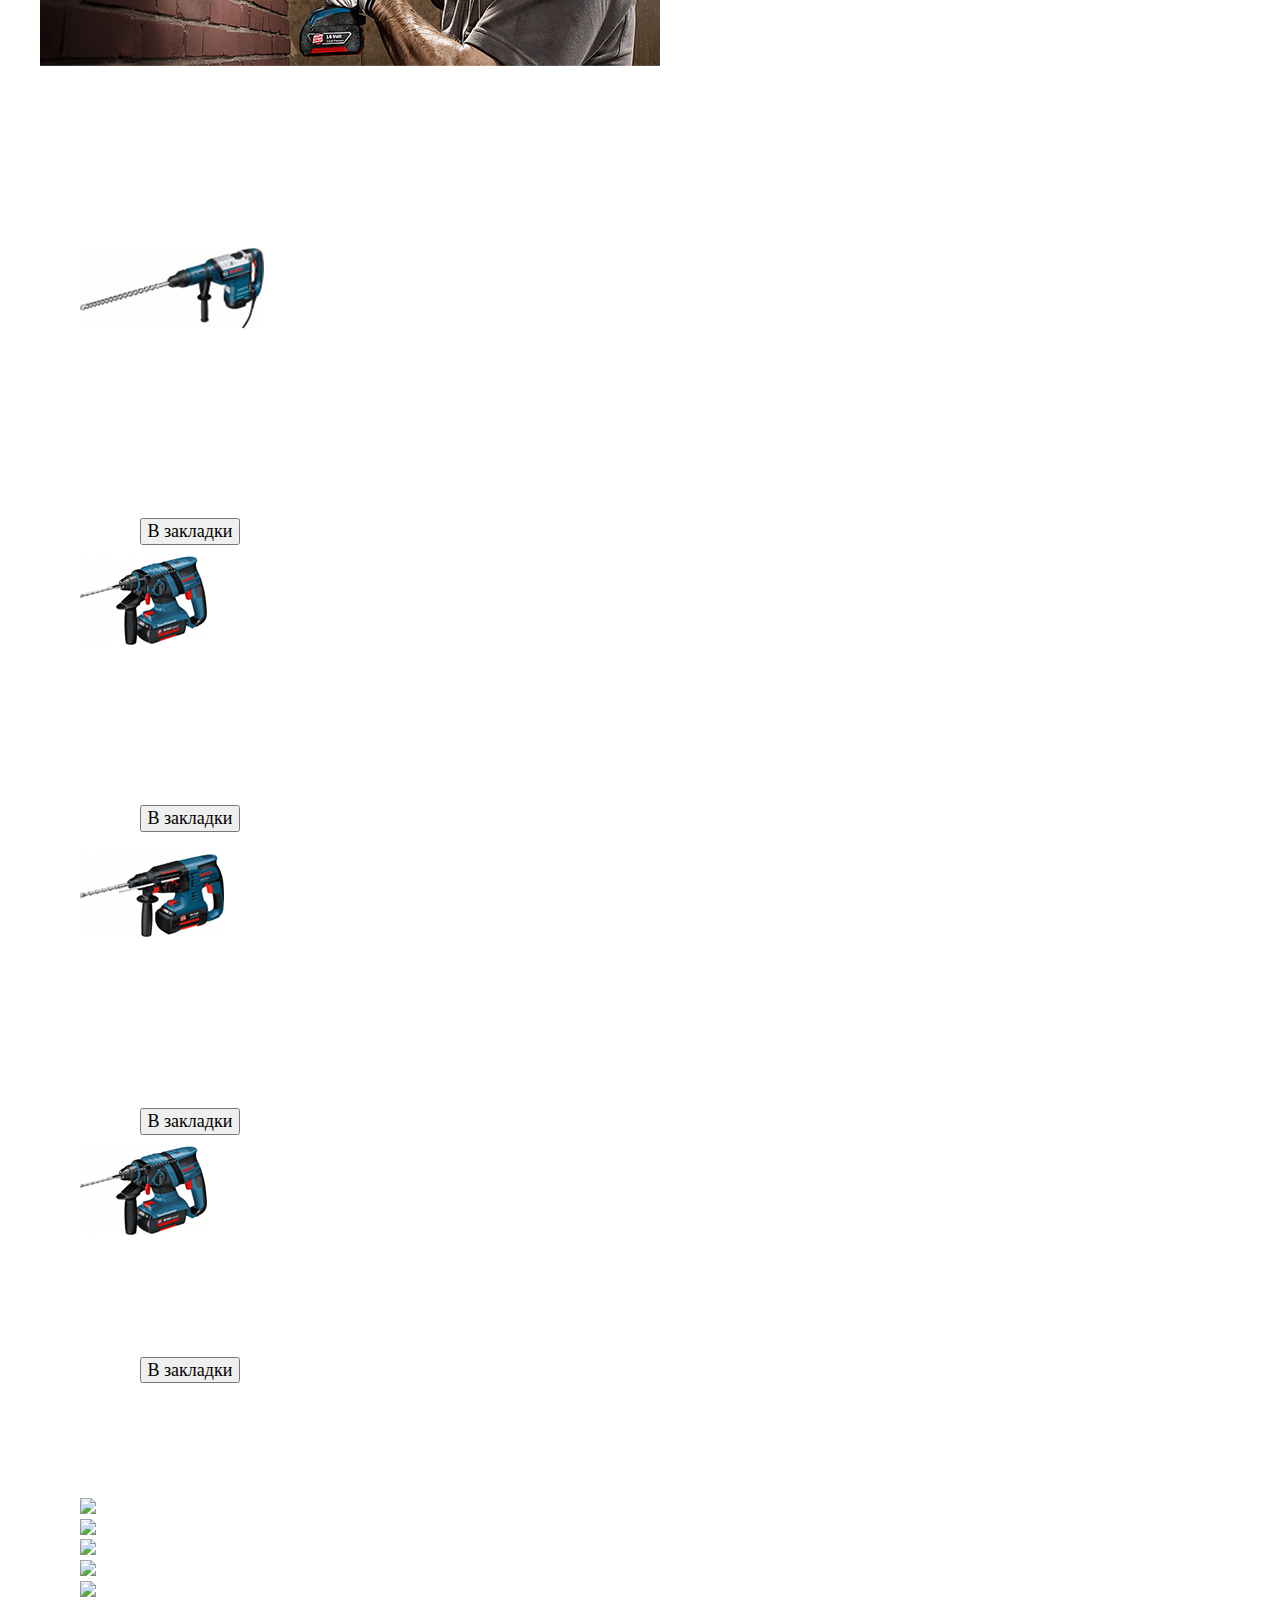
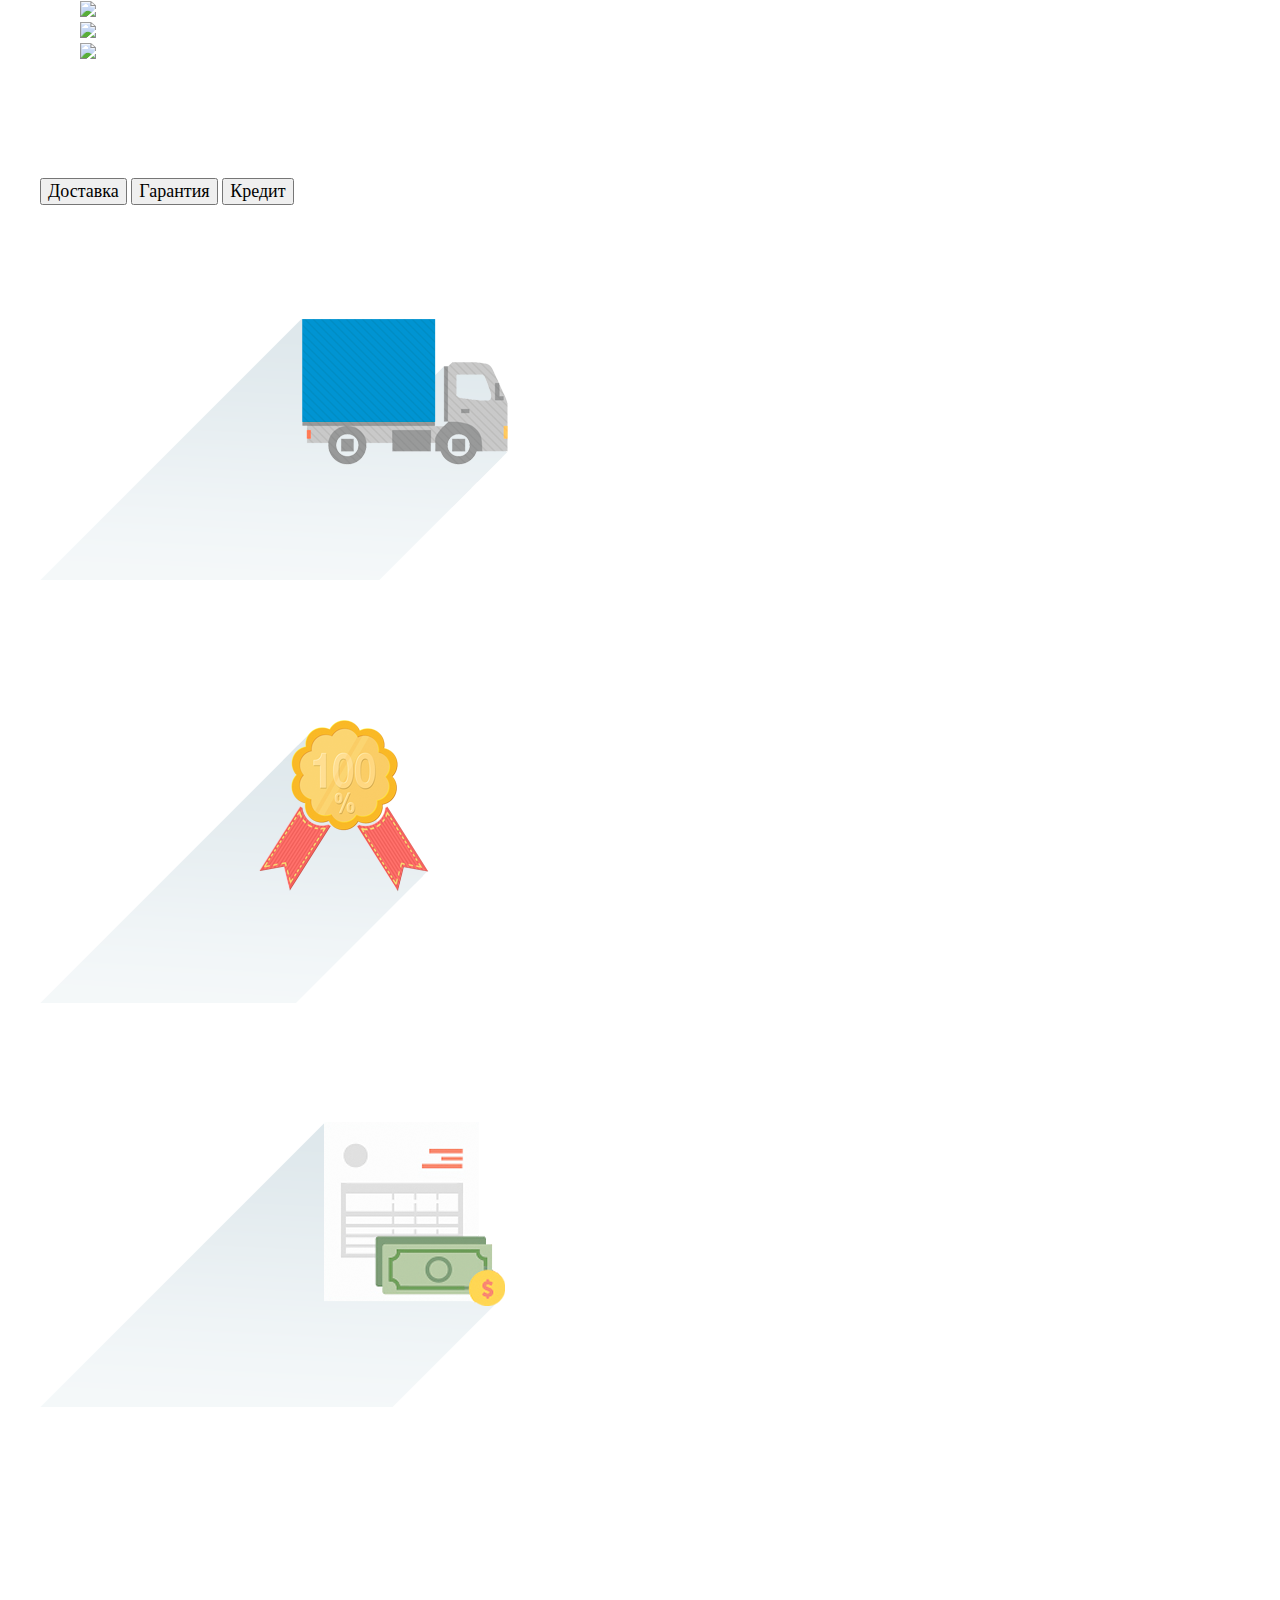
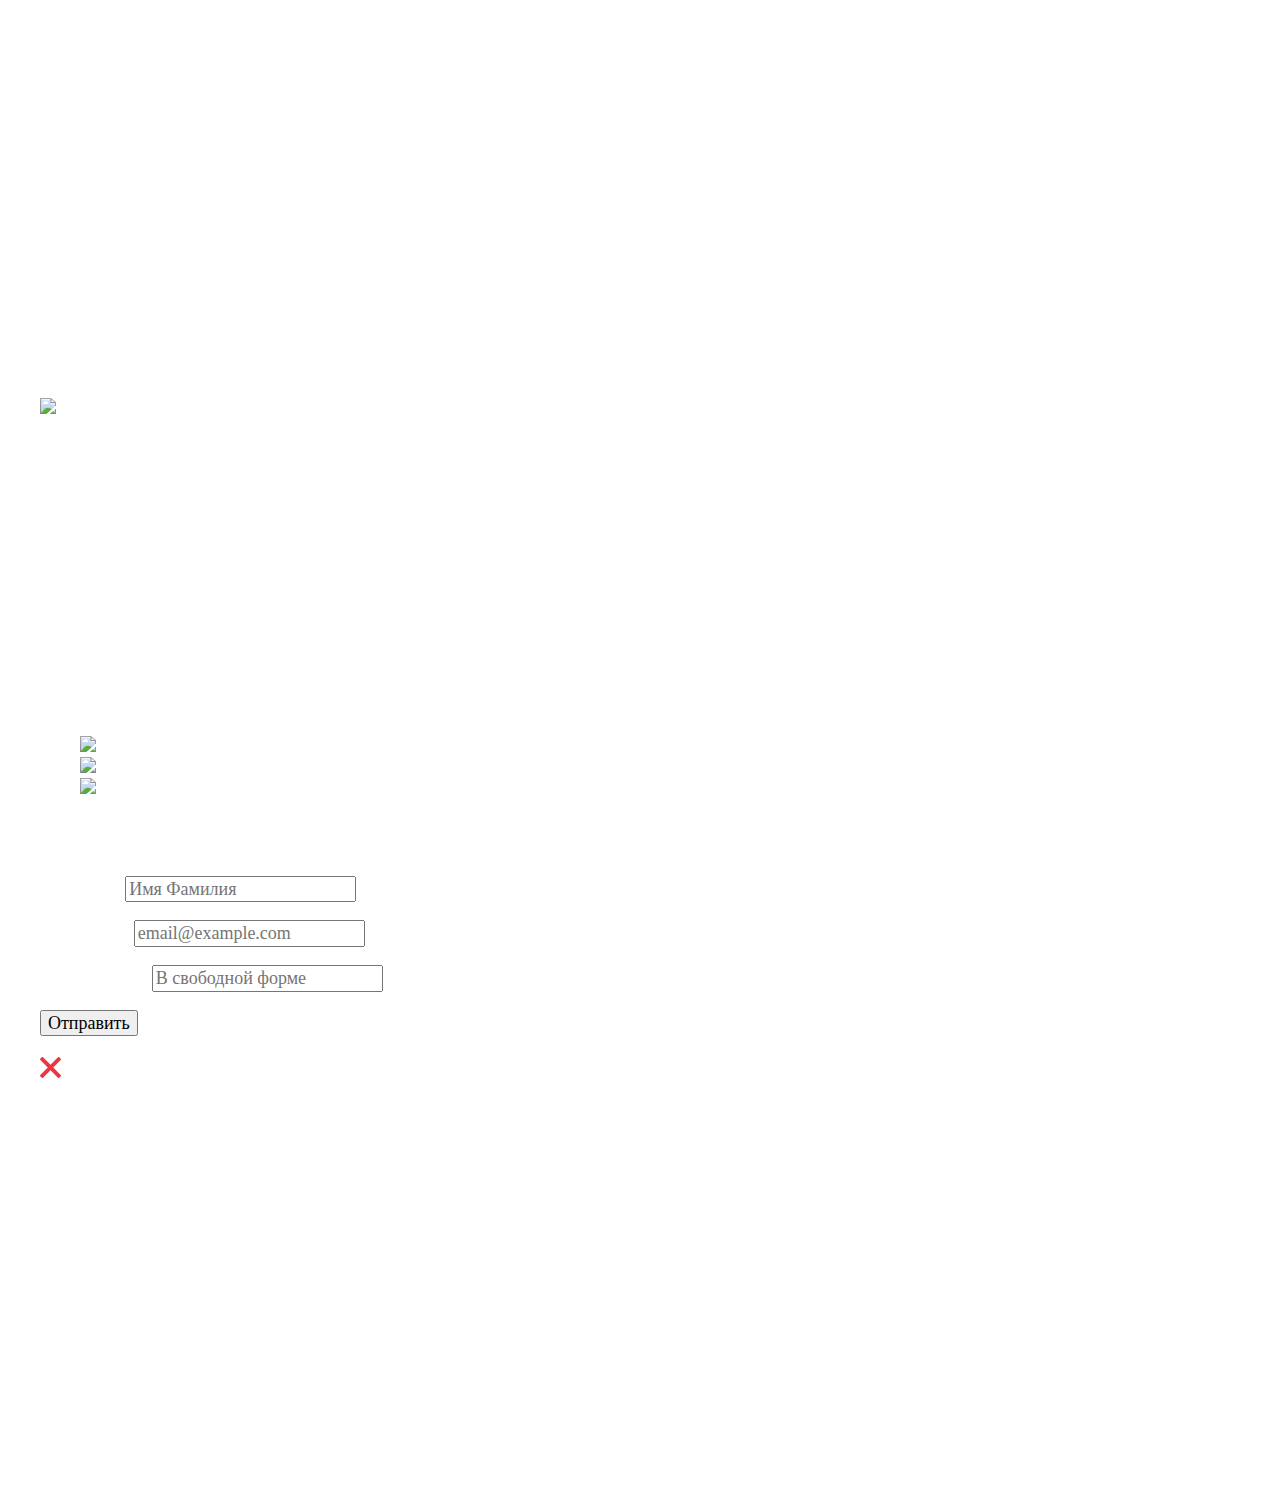
==== commit 05dcd0cc: "Стили Шапка" ====
--- a/index.html
+++ b/index.html
@@ -43,47 +43,48 @@
     }
 
   </style>
-  <link href="normalize.css" rel="stylesheet">
-  <link href="style.css" rel="stylesheet">
+  <link href="css/normalize.css" rel="stylesheet">
+  <link href="css/style.css" rel="stylesheet">
 </head>
 
-<body>
+<body class="page-body">
 
 <header class="main-header">
-  <div>
-    <a href="index.html">
+  <div class="main-menu">
+    <a href="index.html" class="main-header-logo">
       <img src="img\Logo.png" alt="Техномарт" width="220" height="47">
     </a>
-    <label>
+    <label class="maim-search">
       <img src="img\icon-search.svg" width="17" height="17">
       <span>Поиск</span>
       <input type="search">
     </label>
     <a href="#nowhere"> <img src="img\icon-bookmark.svg"> Закладки: 0</a>
     <a href="#nowhere"> <img src="img\icon-cart.svg"> Корзина: 0</a>
-    <a href="#nowhere">Офрмить заказ</a>
-  </div>
-  <div>
-    <h1>Интернет-магазин
+    <a href="#nowhere" class="order">Оформить заказ</a>
+  </div>
+  <div class="features">
+    <h1 class="features-text">Интернет-магазин
       строительных материалов
       и инструментов для ремонта</h1>
     <div>
       <a href="tel:+7(812)5550555">
-        <div style="background-image: url(img/icon-phone.svg); width: 19px; height: 19px; background-repeat: no-repeat"></div>
-        <div>+7 (812) 555-05-55</div>
+        <div>
+          <svg width="19" height="19" viewBox="0 0 19 19" fill="none" xmlns="http://www.w3.org/2000/svg">
+            <path d="M15.572 18.985H14.631C10.502 18.497 7.474 16.577 5.272 14.121C3.062 11.66 1.318 8.49202 0.977997 4.22802V3.08402C1.056 2.31002 1.437 1.78002 1.876 1.32702C2.425 0.76602 3.25 0.0440198 4.002 0.0190198C4.556 0.00101977 5.502 0.39902 5.881 0.91802C6.21 1.36402 6.385 2.25702 6.537 2.92102C6.691 3.59202 7.042 4.56402 6.945 5.21002C6.797 6.21702 5.458 6.64402 5.066 7.37602C6.373 10.511 8.509 12.815 11.359 14.407C12.074 14.015 12.705 12.835 13.691 12.812C14.05 12.803 14.509 12.99 14.875 13.098C15.277 13.219 15.625 13.373 15.979 13.506C16.575 13.73 17.627 14.027 17.983 14.527C18.348 15.04 18.553 15.883 18.473 16.406C18.309 17.447 16.594 18.603 15.572 18.985Z" fill="#B7BFC8"/>
+          </svg>
+        </div>
+        <div class="features-phone">+7 (812) 555-05-55</div>
       </a>
-      <p>г. Санкт-Петербург, ул. Б. Конюшенная, д. 19/8</p>
-    </div>
-    <div>
-      <a href="#nowhere">
-        <div style="background-image: url(data:img/icon-login.svg);)"> </div>
-        Вход
-      </a>
-      <a href="#nowhere">Регистрация</a>
-    </div>
-  </div>
-  <nav class="main-navigation container">
-    <ul>
+      <p class="features-adress">г. Санкт-Петербург, ул. Б. Конюшенная, д. 19/8</p>
+    </div>
+    <div class="user-navigation">
+      <a class="login-link" href="#nowhere">Войти</a>
+      <a class="login-link" href="nowhere">Регистрация</a>
+    </div>
+  </div>
+  <nav class="main-nav-wraper">
+    <ul class="site-nav">
       <li><a href="">Главная</a></li>
       <li><a href="#nowhere">Компания</a></li>
       <li><a href="catalog.html">Каталог</a></li>
@@ -95,7 +96,7 @@
   </nav>
 </header>
 
-<main>
+<main class="container">
   <section>
     <h2 class="visually-hidden">Слайдер</h2>
     <div>
@@ -144,7 +145,7 @@
       <h2>Популярные товары</h2>
       <a href="#nowhere">Все популярные товары</a>
     </div>
-    <ul>
+    <ul class="list">
       <li>
         <article>
           <a href="#nowhere">
@@ -219,7 +220,7 @@
     </ul>
   </section>
 
-  <section>
+  <section class="list">
     <div>
       <h2>Популярные Производители:</h2>
       <a href="#nowhere">Все производители</a>
@@ -284,7 +285,7 @@
     </ul>
   </section>
 
-  <section>
+  <section class="service">
     <h2>Сервисы</h2> <!-- Слайдер-->
       <p>
         Хороший интернет-магазин отличается от плохого не только ценами!
@@ -340,7 +341,7 @@
         Техномарт работает со многими транспортными компаниями:
       </p>
       <p>
-        <ul>
+        <ul class="list">
           <li>Деловае линии</li>
           <li>Автотрейдинг</li>
           <li>ЖелДорЭскпедиция</li>
@@ -363,12 +364,12 @@
 </main>
 
 <footer>
-  <div>
+  <div class="footer-main">
     <div>
       <a>
         <img src="img\logo.png" alt="Техномарт" width="220" height="68">
       </a>
-      <ul>
+      <ul class="list">
           <li><a href="#nowhere">Компания</a></li>
           <li><a href="#nowhere">Новости</a></li>
           <li><a href="catalog.html">Каталог</a></li>
@@ -381,7 +382,7 @@
         г. Санкт-Петербург, ул. Б. Конюшенная, д. 19/8
         +7 (812) 555-05-55
       </p>
-      <ul>
+      <ul class="list">
           <li><a href="#nowhere">Материалы</a></li>
           <li><a href="#nowhere">Техника</a></li>
           <li><a href="#nowhere">Инструмент</a></li>
@@ -389,7 +390,7 @@
       </ul>
     </div>
   </div>
-  <div>
+  <div class="footer-contacts">
     <p>
       © 2010–2019 Компания «Техномарт»
       Все права защищены
--- a/css/style.css
+++ b/css/style.css
@@ -0,0 +1,102 @@
+:root {
+  --basick-red: #EE3643;
+  --basick-green: #63A63E;
+  --basick-grey: #3D546F;
+  --basick-greylight: #C5C5C5;
+  --basick-background: #F1F5F7;
+  --white: #FFFFFF;
+  --special-yellow: #FFBF47;
+  --special-blue: #3BBCE3;
+  --special-lilac: #DC91D8;
+  --special-greenlight: #8ED78F;
+  --special-yellowlight: #FFD180;
+  --success: #5FBB2D;
+  --warning: #FFBF47;
+  --mistake: #BA2732;
+  --light-grey: #EAEAEA;
+  --main-nav: #32425C;
+}
+
+body {
+  width: 1200px;
+  margin: 0;
+  padding: 0;
+  color: #FFFFFF;
+  font-size: 18px;
+  margin-left: auto;
+  margin-right: auto;
+}
+a {
+  text-decoration: none;
+  color: #FFFFFF;
+}
+ul {
+  list-style: none;
+}
+.main-header {
+  background-color: var(--basick-background);
+  color: var(--white);
+
+}
+.main-menu {
+  background-color: #293449;
+  height: 42px;
+  display: flex;
+  padding-top: 10px;
+  justify-content: space-between;
+}
+
+.features {
+  display: flex;
+  justify-content: space-between;
+  margin-left: 160px;
+  margin-right: 130px;
+
+}
+.features-text, .features-phone {
+  color: var(--basick-red);
+}
+.features-adress{
+  color: #32425C;
+  width: 250px;
+  font-size: 12px;
+  font-family: cuprum;
+  align-items: center;
+  text-align: center;
+}
+.features-text {
+  width: 197px;
+  font-size: 16px;
+  align-items: center;
+
+}
+.features-phone {
+  width: 270px;
+  text-align: center;
+}
+.main-nav-wraper {
+  background-color: #32425C;
+  margin-left: 130px;
+  margin-right: 130px;
+}
+.site-nav {
+  display: flex;
+  padding-top: 10px;
+  padding-bottom: 10px;
+  justify-content: space-between;
+  padding-right: 47px;
+  padding-left: 52px;
+}
+
+.login-link {
+  color: #000000;
+  display: flex;
+}
+.order{
+  width: 150px;
+  background-color: #5FBB2D;
+  text-align: center;
+}
+.login-link {
+  background-color: #FFFFFF;
+}
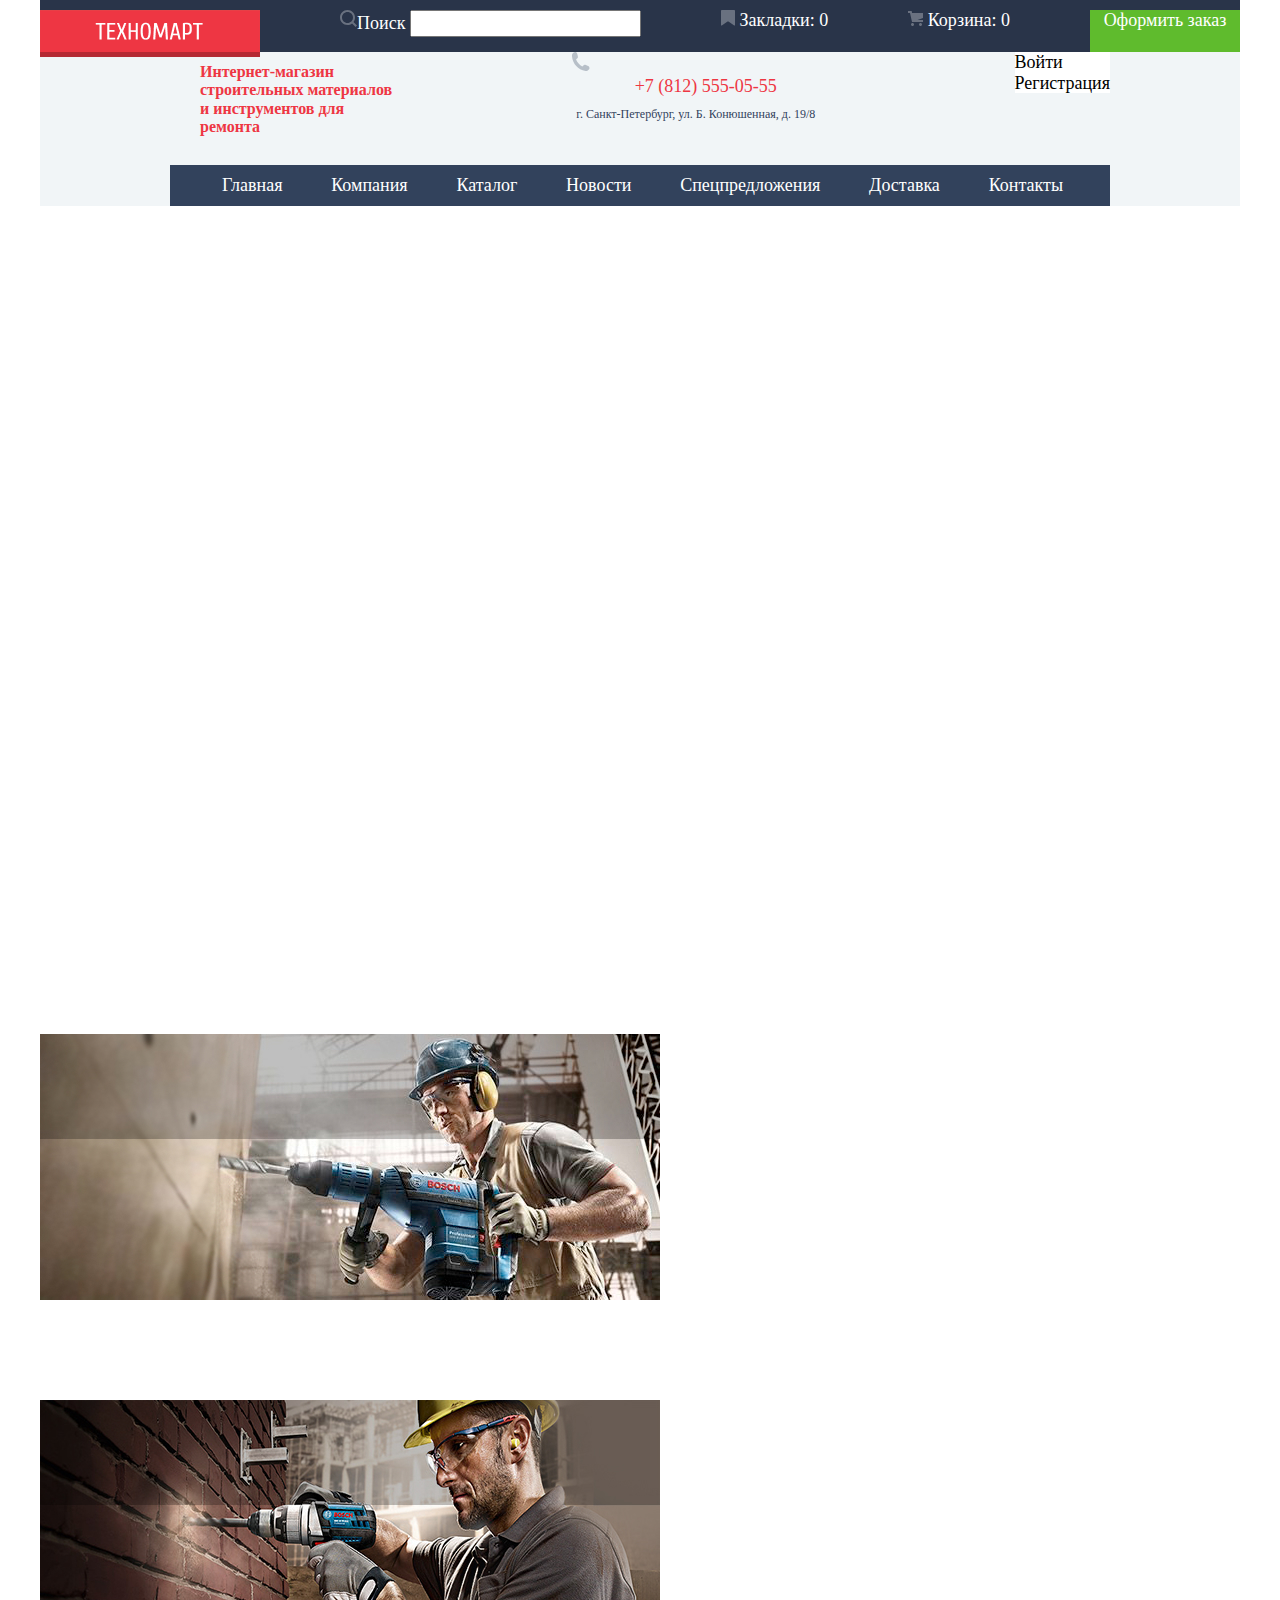
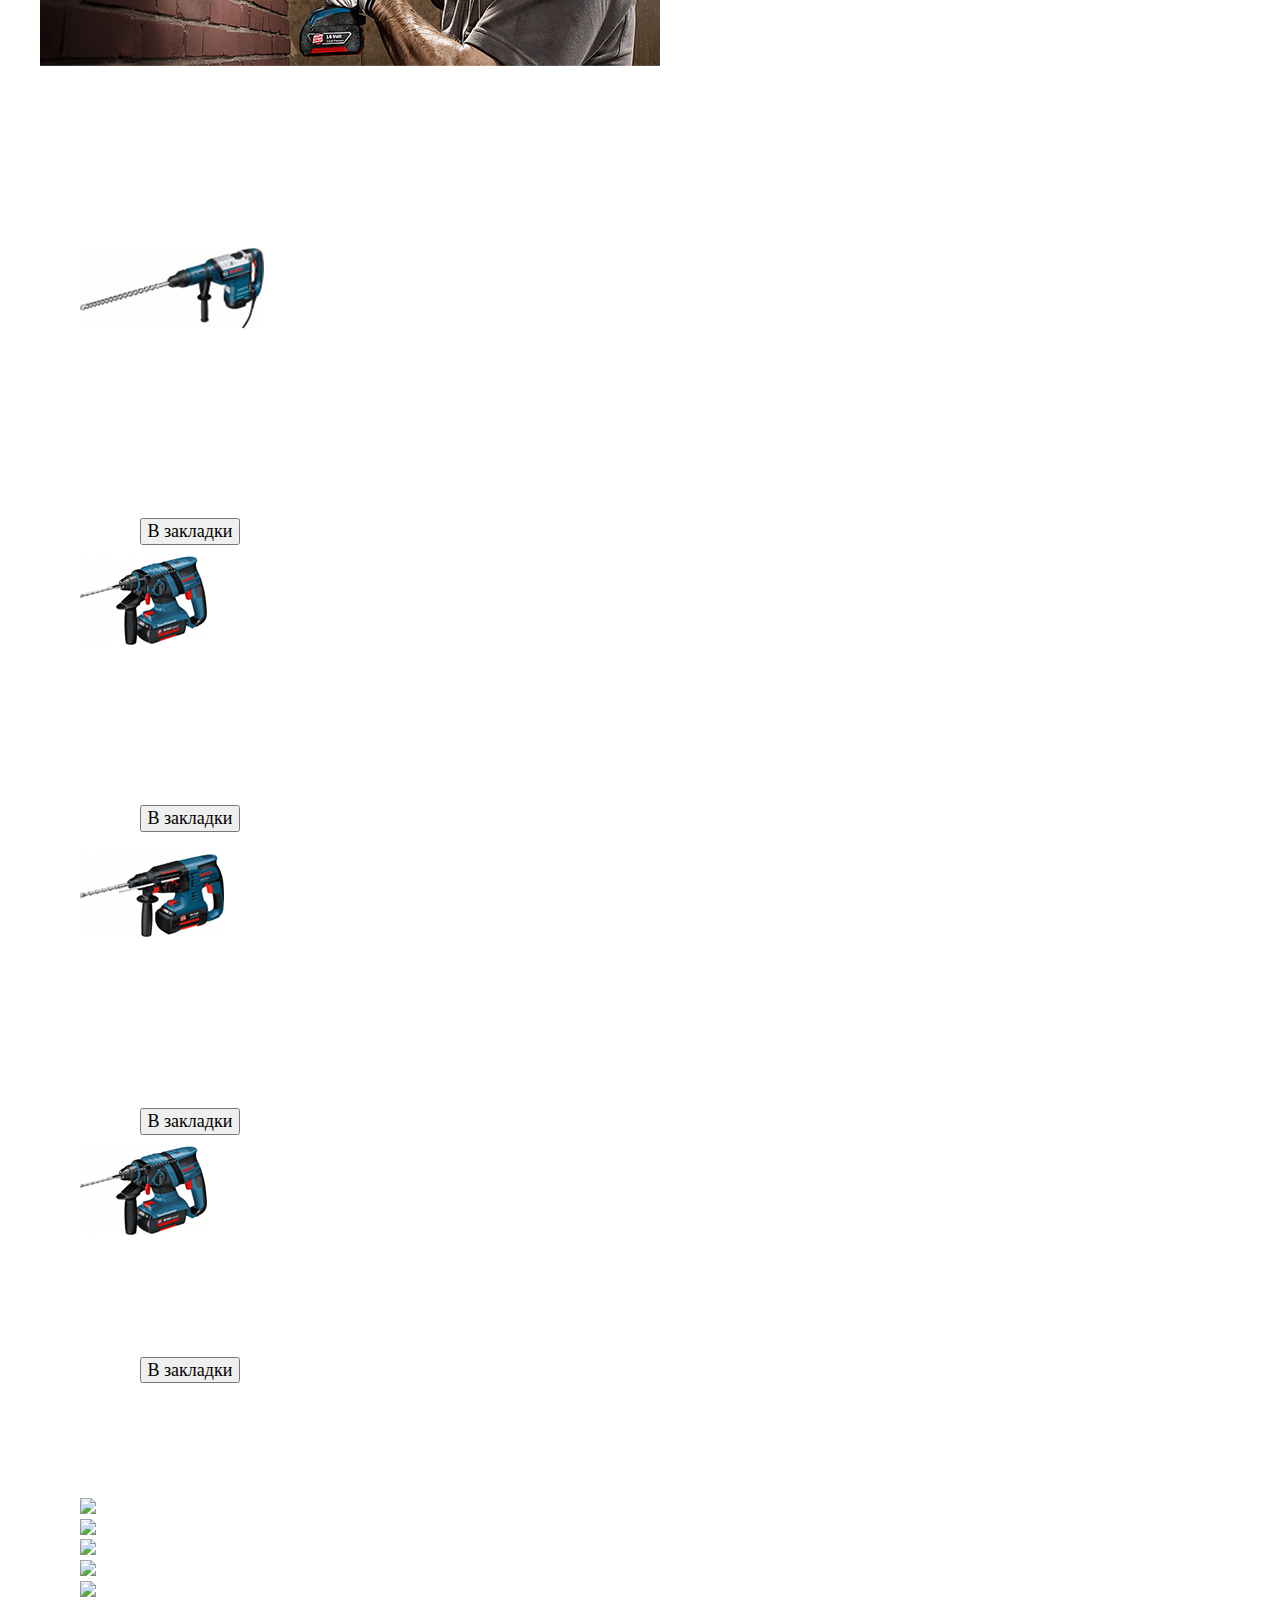
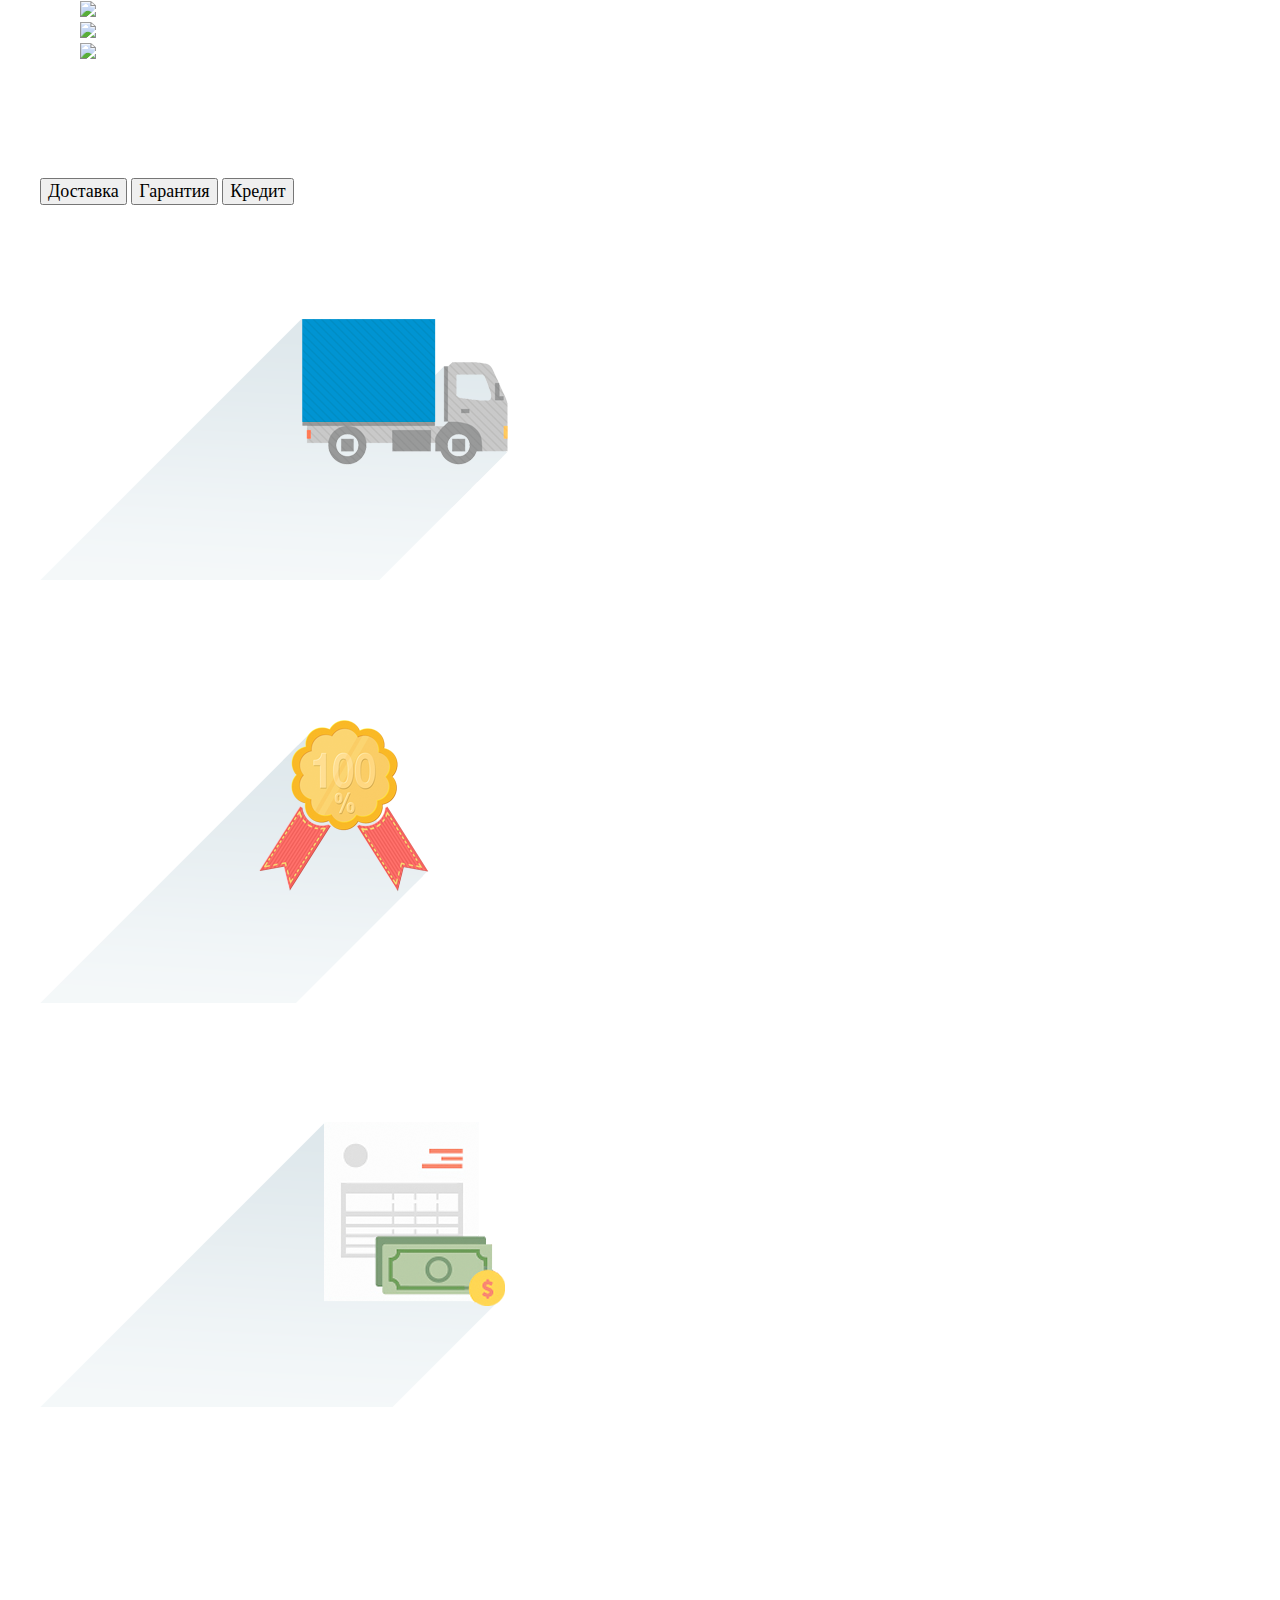
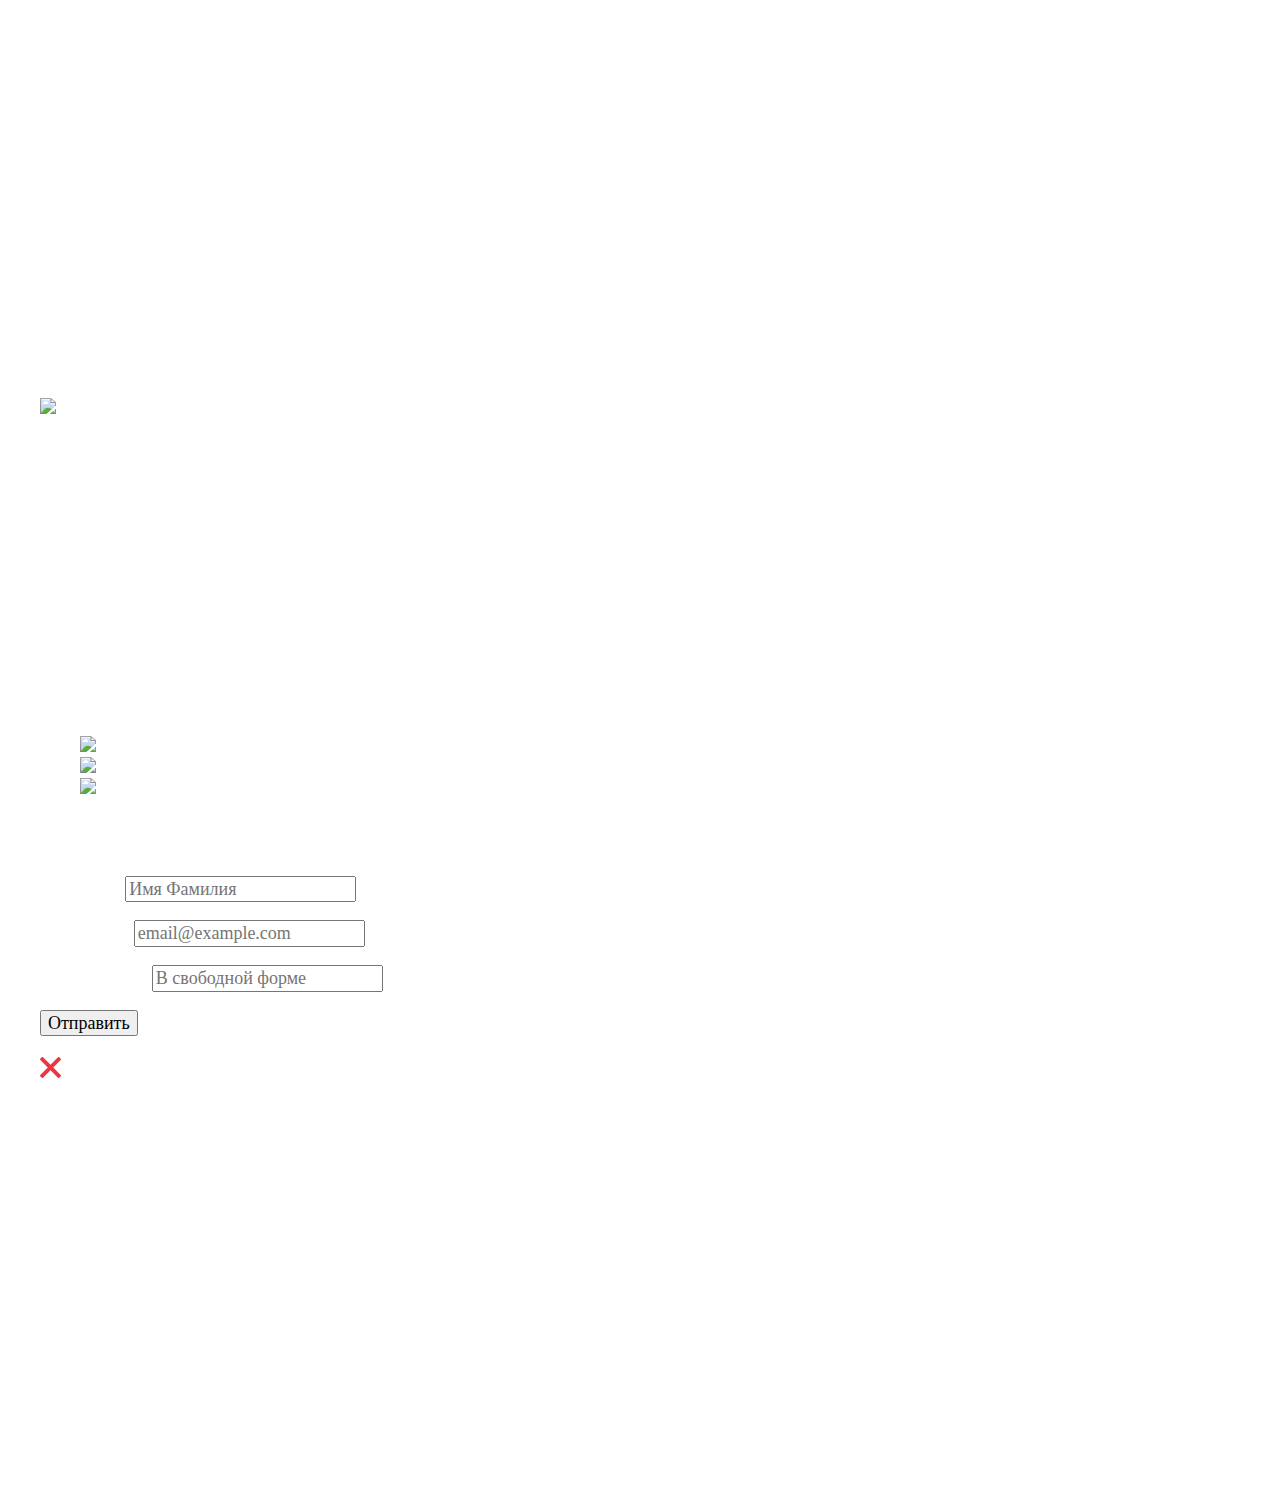
==== commit 045603d8: "стили шапка" ====
--- a/index.html
+++ b/index.html
@@ -56,8 +56,10 @@
     </a>
     <label class="maim-search">
       <img src="img\icon-search.svg" width="17" height="17">
-      <span>Поиск</span>
-      <input type="search">
+      <form action="#nowhere" method="get">
+        <span>Поиск</span>
+        <input type="text" name="search">
+      </form>
     </label>
     <a href="#nowhere"> <img src="img\icon-bookmark.svg"> Закладки: 0</a>
     <a href="#nowhere"> <img src="img\icon-cart.svg"> Корзина: 0</a>
--- a/css/style.css
+++ b/css/style.css
@@ -44,6 +44,9 @@
   display: flex;
   padding-top: 10px;
   justify-content: space-between;
+}
+.maim-search {
+  display: flex;
 }
 
 .features {
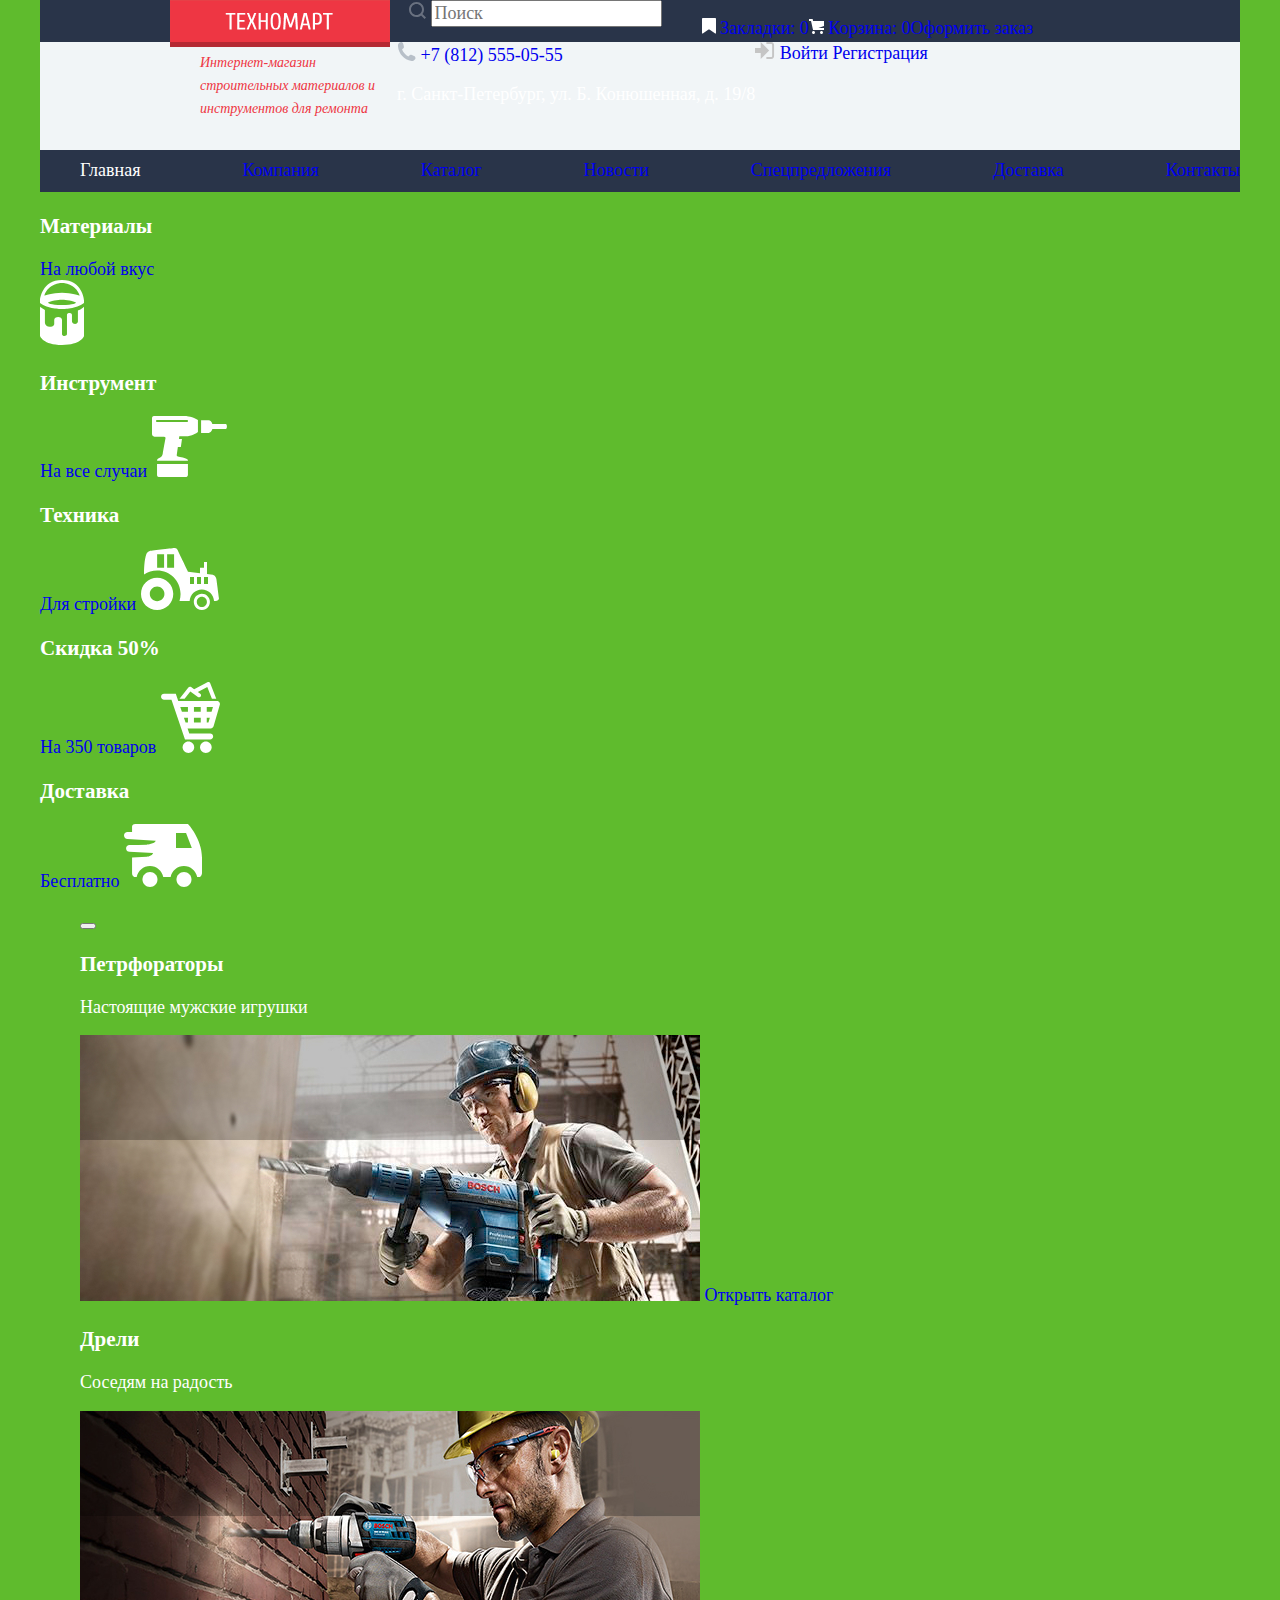
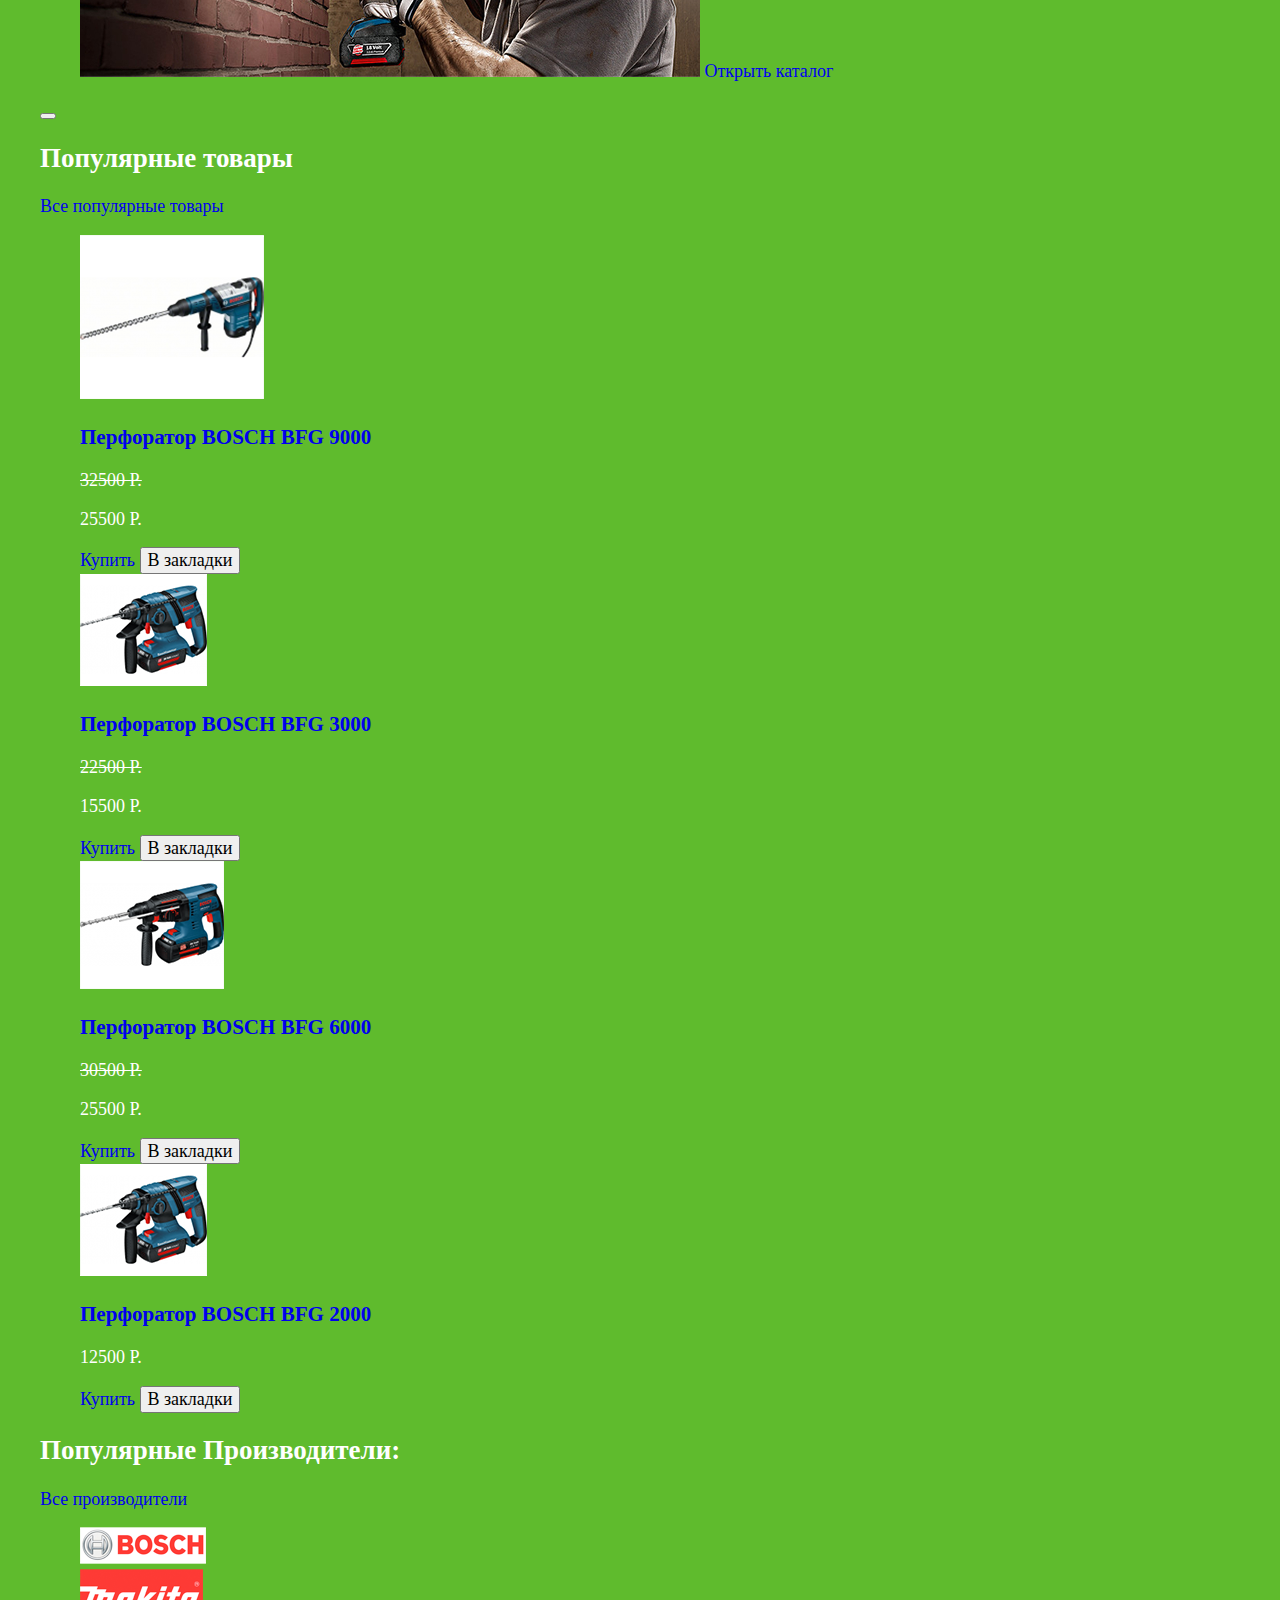
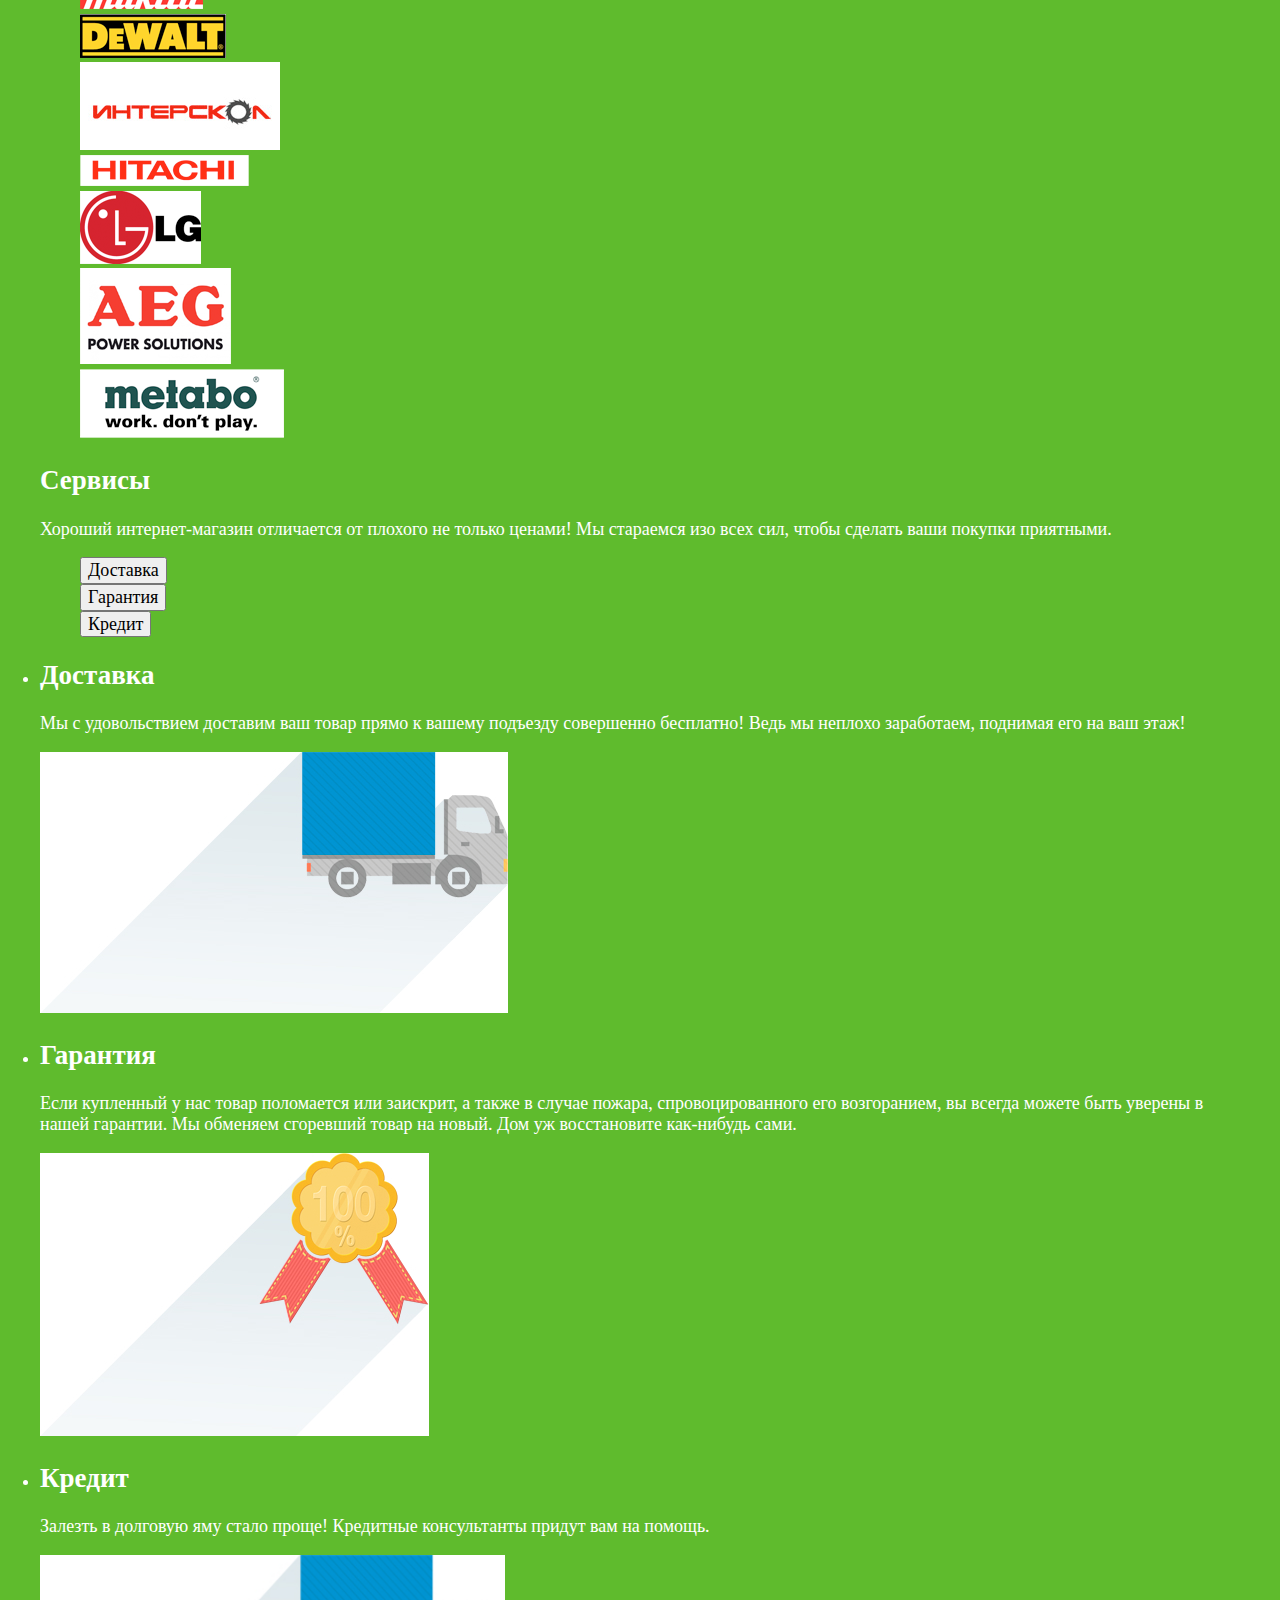
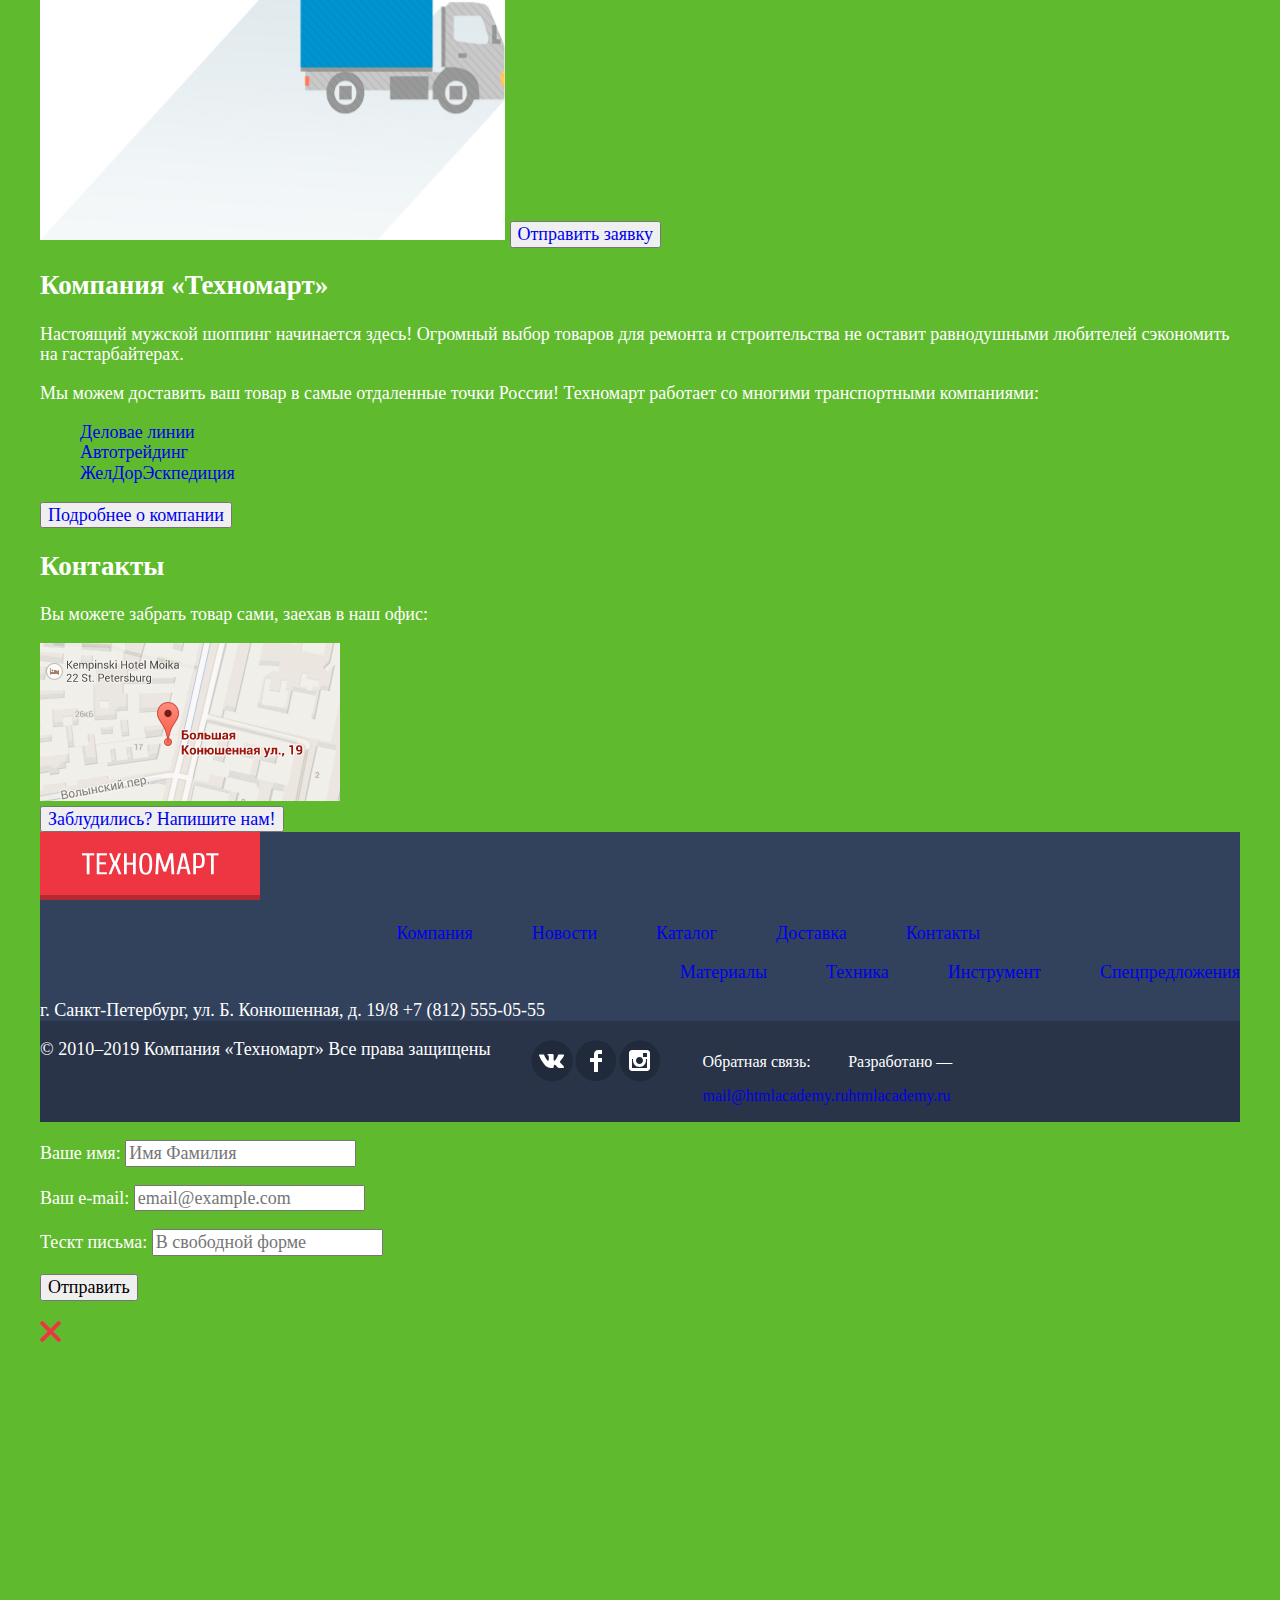
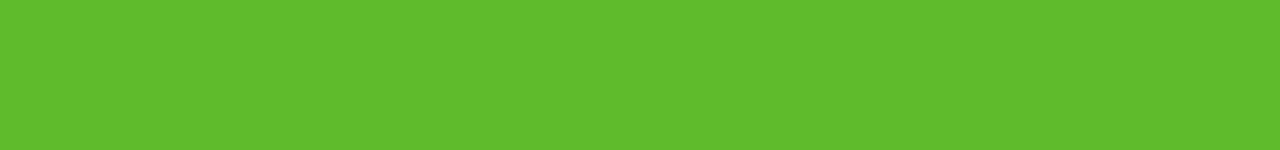
==== commit 93a7a6fc: "Разметка" ====
--- a/index.html
+++ b/index.html
@@ -3,430 +3,450 @@
 <head>
   <meta charset="utf-8">
   <title>Техномарт</title>
-  <style>
-    @font-face {
-      font-family: cuprum;
-      src: url("technomart\technomart\fonts\web\cuprum.woff2")format("woff2"), url("technomart\technomart\fonts\web\cuprum.woff")format("woff");
-      font-weight: normal;
-      font-style: normal;
-    }
-    @font-face {
-      font-family: cuprumbold;
-      url("technomart\technomart\fonts\web\cuprumbold2.woff2")format("woff2"),
-      url("technomart\technomart\fonts\web\cuprumbold.woff")format("woff");
-      font-weight: normal;
-      font-style: normal;
-    }
-    @font-face {
-      font-family: cuprumbolditalic;
-      src: url("technomart\technomart\fonts\web\cuprumolditalic.woff2") format("woff2") url("technomart\technomart\fonts\web\cuprumolditalic.woff2")format("woff");
-      font-weight: normal;
-      font-style: normal;
-    }
-    @font-face {
-      font-family: cuprumitalic;
-      src: url("technomart\technomart\fonts\web\cuprumitalic.woff2") format("woff2") url("technomart\technomart\fonts\web\cuprumitalic.woff2")format("woff");
-      font-weight: normal;
-      font-style: normal;
-    }
-    @font-face {
-      font-family: ptsans;
-      src: url("technomart\technomart\fonts\web\ptsans.woff2") format("woff2") url("technomart\technomart\fonts\web\ptsans.woff2")format("woff");
-      font-weight: normal;
-      font-style: normal;
-    }
-    @font-face {
-      font-family: ptsansbold;
-      src: url("technomart\technomart\fonts\web\ptsansbold.woff2") format("woff2") url("technomart\technomart\fonts\web\ptsansbold.woff2")format("woff");
-      font-weight: normal;
-      font-style: normal;
-    }
-
-  </style>
   <link href="css/normalize.css" rel="stylesheet">
   <link href="css/style.css" rel="stylesheet">
 </head>
 
-<body class="page-body">
-
-<header class="main-header">
-  <div class="main-menu">
-    <a href="index.html" class="main-header-logo">
-      <img src="img\Logo.png" alt="Техномарт" width="220" height="47">
-    </a>
-    <label class="maim-search">
-      <img src="img\icon-search.svg" width="17" height="17">
-      <form action="#nowhere" method="get">
-        <span>Поиск</span>
-        <input type="text" name="search">
-      </form>
-    </label>
-    <a href="#nowhere"> <img src="img\icon-bookmark.svg"> Закладки: 0</a>
-    <a href="#nowhere"> <img src="img\icon-cart.svg"> Корзина: 0</a>
-    <a href="#nowhere" class="order">Оформить заказ</a>
-  </div>
-  <div class="features">
-    <h1 class="features-text">Интернет-магазин
-      строительных материалов
-      и инструментов для ремонта</h1>
-    <div>
-      <a href="tel:+7(812)5550555">
-        <div>
-          <svg width="19" height="19" viewBox="0 0 19 19" fill="none" xmlns="http://www.w3.org/2000/svg">
-            <path d="M15.572 18.985H14.631C10.502 18.497 7.474 16.577 5.272 14.121C3.062 11.66 1.318 8.49202 0.977997 4.22802V3.08402C1.056 2.31002 1.437 1.78002 1.876 1.32702C2.425 0.76602 3.25 0.0440198 4.002 0.0190198C4.556 0.00101977 5.502 0.39902 5.881 0.91802C6.21 1.36402 6.385 2.25702 6.537 2.92102C6.691 3.59202 7.042 4.56402 6.945 5.21002C6.797 6.21702 5.458 6.64402 5.066 7.37602C6.373 10.511 8.509 12.815 11.359 14.407C12.074 14.015 12.705 12.835 13.691 12.812C14.05 12.803 14.509 12.99 14.875 13.098C15.277 13.219 15.625 13.373 15.979 13.506C16.575 13.73 17.627 14.027 17.983 14.527C18.348 15.04 18.553 15.883 18.473 16.406C18.309 17.447 16.594 18.603 15.572 18.985Z" fill="#B7BFC8"/>
-          </svg>
-        </div>
-        <div class="features-phone">+7 (812) 555-05-55</div>
+<body class="page-body body-back">
+
+<header class="page-header">
+  <div class="page-header-top">
+    <div class="page-header-wrap">
+      <a class="logo">
+        <img src="img/Logo.png" alt="Техномарт" width="220" height="47">
       </a>
-      <p class="features-adress">г. Санкт-Петербург, ул. Б. Конюшенная, д. 19/8</p>
-    </div>
-    <div class="user-navigation">
-      <a class="login-link" href="#nowhere">Войти</a>
-      <a class="login-link" href="nowhere">Регистрация</a>
-    </div>
-  </div>
-  <nav class="main-nav-wraper">
-    <ul class="site-nav">
-      <li><a href="">Главная</a></li>
-      <li><a href="#nowhere">Компания</a></li>
-      <li><a href="catalog.html">Каталог</a></li>
-      <li><a href="#nowhere">Новости</a></li>
-      <li><a href="#nowhere">Спецпредложения</a></li>
-      <li><a href="#nowhere">Доставка</a></li>
-      <li><a href="#nowhere">Контакты</a></li>
+      <label class="page-header-search">
+        <form action="#nowhere" method="get">
+          <label>
+            <span>
+              <svg width="17" height="17" viewBox="0 0 17 17" fill="none" xmlns="http://www.w3.org/2000/svg">
+                <g opacity="0.3">
+                  <path fill-rule="evenodd" clip-rule="evenodd" d="M13.458 12.044L17 15.586L15.586 17L12.044 13.458C10.782 14.421 9.21 15 7.5 15C3.35786 15 0 11.6421 0 7.5C0 3.35786 3.35786 0 7.5 0C11.6421 0 15 3.35786 15 7.5C15.0001 9.14309 14.4581 10.7403 13.458 12.044ZM7.5 2C4.467 2 2 4.467 2 7.5C2.00331 10.5362 4.4638 12.9967 7.5 13C10.532 13 13 10.532 13 7.5C13 4.467 10.532 2 7.5 2Z" fill="white"/>
+                </g>
+              </svg>
+            </span>
+            <input type="serch" name="search" placeholder="Поиск">
+          </label>
+        </form>
+      </label>
+      <div class="page-header-right">
+        <ul class="user-nav">
+          <li class="user-nav-item">
+            <a class="user-nav-link" href="#nowhere">
+              <svg width="14" height="16" viewBox="0 0 14 16" fill="none" xmlns="http://www.w3.org/2000/svg">
+                <path d="M14 15C14 15.55 13.632 15.741 13.182 15.426L7.819 11.661C7.369 11.346 6.632 11.346 6.182 11.661L0.818 15.426C0.368 15.741 0 15.55 0 15V1C0 0.45 0.45 0 1 0H13C13.55 0 14 0.45 14 1V15Z" fill="white"/>
+              </svg>
+              Закладки: 0</a></li>
+          <li class="user-nav-item">
+            <a class="user-nav-link" href="#nowhere">
+              <svg width="15" height="15" viewBox="0 0 15 15" fill="none" xmlns="http://www.w3.org/2000/svg">
+                <path d="M4.5 15C5.32843 15 6 14.3284 6 13.5C6 12.6716 5.32843 12 4.5 12C3.67157 12 3 12.6716 3 13.5C3 14.3284 3.67157 15 4.5 15Z" fill="white"/>
+                <path d="M12.5 15C13.3284 15 14 14.3284 14 13.5C14 12.6716 13.3284 12 12.5 12C11.6716 12 11 12.6716 11 13.5C11 14.3284 11.6716 15 12.5 15Z" fill="white"/>
+                <path d="M15 2H4.07L3.648 0H0V2H2.031L4.016 11H15V9H9.441L15 6.951V2Z" fill="white"/>
+              </svg>
+              Корзина: 0</a>
+          </li>
+          <li class="user-nav-order">
+            <a href="#nowhere" class="order">Оформить заказ</a>
+          </li>
+        </ul>
+      </div>
+    </div>
+  </div>
+  <div class="page-header-center">
+    <h1 class="page-header-title">Интернет-магазин строительных материалов и инструментов для ремонта</h1>
+    <div class="page-header-info">
+      <a class="link-tel" href="tel:+7(812)5550555">
+        <svg width="19" height="19" viewBox="0 0 19 19" fill="none" xmlns="http://www.w3.org/2000/svg">
+          <path d="M15.572 18.985H14.631C10.502 18.497 7.474 16.577 5.272 14.121C3.062 11.66 1.318 8.49202 0.977997 4.22802V3.08402C1.056 2.31002 1.437 1.78002 1.876 1.32702C2.425 0.76602 3.25 0.0440198 4.002 0.0190198C4.556 0.00101977 5.502 0.39902 5.881 0.91802C6.21 1.36402 6.385 2.25702 6.537 2.92102C6.691 3.59202 7.042 4.56402 6.945 5.21002C6.797 6.21702 5.458 6.64402 5.066 7.37602C6.373 10.511 8.509 12.815 11.359 14.407C12.074 14.015 12.705 12.835 13.691 12.812C14.05 12.803 14.509 12.99 14.875 13.098C15.277 13.219 15.625 13.373 15.979 13.506C16.575 13.73 17.627 14.027 17.983 14.527C18.348 15.04 18.553 15.883 18.473 16.406C18.309 17.447 16.594 18.603 15.572 18.985Z" fill="#B7BFC8"/>
+        </svg>
+        +7 (812) 555-05-55
+      </a>
+      <p class="page-header-adress">г. Санкт-Петербург, ул. Б. Конюшенная, д. 19/8</p>
+    </div>
+    <div class="enter-group">
+      <a class="enter-group-link" href="#nowhere">
+        <svg width="20" height="17" viewBox="0 0 20 17" fill="none" xmlns="http://www.w3.org/2000/svg">
+          <path d="M14.1667 8.5L5.71429 0V6H0V11H5.71429V17L14.1667 8.5Z" fill="#C5C5C5"/>
+          <path d="M16.1771 15.01H11.3895V17H16.1771C18.2514 17 19.0381 15.19 19.0619 13.974V3.028C19.0381 1.811 18.2514 0 16.1771 0H11.3895V1.99H16.1771C16.9762 1.99 17.1219 2.671 17.1391 3.047V13.951C17.1229 14.327 16.9762 15.01 16.1771 15.01Z" fill="#C5C5C5"/>
+        </svg>
+        Войти</a>
+      <a class="enter-group-link" href="nowhere">Регистрация</a>
+    </div>
+  </div>
+  <nav class="main-nav">
+    <ul class="main-nav-list">
+      <li class="main-nav-item">
+        <a>Главная</a>
+      </li>
+      <li class="main-nav-item"><a href="#nowhere">Компания</a></li>
+      <li class="main-nav-item"><a href="catalog.html">Каталог</a></li>
+      <li class="main-nav-item"><a href="#nowhere">Новости</a></li>
+      <li class="main-nav-item"><a href="#nowhere">Спецпредложения</a></li>
+      <li class="main-nav-item"><a href="#nowhere">Доставка</a></li>
+      <li class="main-nav-item"><a href="#nowhere">Контакты</a></li>
     </ul>
   </nav>
 </header>
 
-<main class="container">
-  <section>
-    <h2 class="visually-hidden">Слайдер</h2>
-    <div>
+<main>
+  <section class="promo">
+    <h2 class="visually-hidden"></h2> <!-- Нужен ли? в верстке нет ничего, мы называли словом "Слайдер" для понимания, что здесь будет-->
+    <div  class="promo-card promo-card-new">
       <h3>Материалы</h3>
       <a href="#nowhere">На любой вкус</a>
-      <img src="img\icon-material.svg">
-    </div>
-    <div>
+      <div>
+        <img src="img/icon-material.svg">
+      </div>
+    </div>
+    <div class="promo-card promo-card-pink">
       <h3>Инструмент</h3>
       <a href="#nowhere">На все случаи</a>
-      <img src="img\icon-instr.svg">
-    </div>
-    <div>
+      <img src="img/icon-instr.svg">
+    </div>
+    <div class="promo-card promo-card-purple">
       <h3>Техника</h3>
       <a href="#nowhere">Для стройки</a>
-      <img src="img\icon-tehnik.svg">
-    </div>
-    <div>
+      <img src="img/icon-tractor.svg">
+    </div>
+    <div class="promo-card promo-card-green">
       <h3>Скидка 50%</h3>
       <a href="#nowhere">На 350 товаров</a>
-      <img src="img\icon-sale.svg">
-    </div>
-    <div>
+      <img src="img/icon-sale.svg">
+    </div>
+    <div class="promo-card">
       <h3>Доставка</h3>
       <a href="#nowhere">Бесплатно</a>
-        <img src="img\icon-car.svg">
-    </div>
-    <div>
-      <div>
-        <p>Перфораторы</p>
-        <a>
-          <p>Настоящие мужские игрушки</p>
-          <img src="img\slide-pefor.jpg"> </div>
-      <div>
-        <p>Дрели</p>
-        <a>
-          <p>Соседям на радость</p>
-          <img src="img\slide-drel.jpg"> </div>
-      <a href="catalog.html">Открыть каталог</a>
-    </div>
-
+        <img src="img/icon-car.svg">
+    </div>
+    <div class="promo-slider">
+      <ul class="promo-slider-list">
+
+        <button type="button" aria-label="предыдущий"></button>
+        <li class="promo-slide promo-slider-active">
+          <div class="promo-slide-top">
+            <h3 class="promo-slide-title">Петрфораторы</h3>
+            <p class="promo-slide-text">Настоящие мужские игрушки</p>
+          </div>
+          <img src="img/slide-pefor.jpg" alt="Перфораторы">
+          <a href="#nowhere" class="promo-slide-btn">Открыть каталог</a>
+        </li>
+        <li class="promo-slide promo-slider-noactive">
+          <div class="promo-slide-top">
+            <h3 class="promo-slide-title">Дрели</h3>
+            <p class="promo-slide-text">Соседям на радость</p>
+          </div>
+          <img src="img/slide-drel.jpg" alt="Дрели">
+          <a href="#nowhere" class="promo-slide-btn">Открыть каталог</a>
+        </li>
+      </ul>
+      <button type="button" aria-label="следующий"></button>
   </section>
 
-  <section>
-    <div>
-      <h2>Популярные товары</h2>
-      <a href="#nowhere">Все популярные товары</a>
-    </div>
-    <ul class="list">
-      <li>
-        <article>
+  <section class="page-box">
+    <div class="page-box-top">
+      <h2 class="page-box-title">Популярные товары</h2>
+      <a class="page-box-link" href="#nowhere">Все популярные товары</a>
+    </div>
+    <ul class="page-box-list">
+      <li class="page-box-item">
+        <article class="product-card">
+          <a class="product-card-link" href="#nowhere">
+            <img src="img/bfg9000.png" alt="BOSCH BFG 9000" width="184" height="164">
+          </a>
           <a href="#nowhere">
-            <img src="img\bfg9000.jpg" alt="" width="184" height="164">
+            <h3 class="product-card-item">Перфоратор BOSCH BFG 9000</h3>
+          </a>
+          <del class="product-card-price">32500 Р.</del>
+          <p class="product-card-promo">25500 Р.</p>
+          <div class="product-card-focus">
+            <a class="product-card-buy" href="#nowhere">Купить</a>
+            <button class="product-card-bookmark" type="button">В закладки</button>
+          </div>
+        </article>
+      </li>
+      <li class="page-box-item page-box-new">
+        <article class="product-card">
+          <a class="product-card-link" href="#nowhere">
+            <img src="img/bfg3000.png" alt="BOSCH BFG 3000" width="127" height="112">
           </a>
           <a href="#nowhere">
-            <h3>Перфоратор BOSCH
-              BFG 9000
-            </h3>
-          </a>
-          <del>32500 Р.</del>
-          <p>25500 Р.</p>
-          <div>
-            <a href="#nowhere">Купить</a>
-            <button type="button">В закладки</button>
+            <h3 class="product-card-item">Перфоратор BOSCH BFG 3000</h3>
+          </a>
+          <del class="product-card-price">22500 Р.</del>
+          <p class="product-card-promo">15500 Р.</p>
+          <div class="product-card-focus">
+            <a class="product-card-buy" href="#nowhere">Купить</a>
+            <button class="product-card-bookmark" type="button">В закладки</button>
           </div>
         </article>
       </li>
-      <li>
-        <article>
+      <li class="page-box-item page-box-new">
+        <article class="product-card">
+          <a class="product-card-link" href="#nowhere">
+            <img src="img/bfg6000.png" alt="BOSCH BFG 6000" width="144" height="128">
+          </a>
           <a href="#nowhere">
-            <img src="img\bfg3000.jpg" alt="" width="127" height="112">
+            <h3 class="product-card-item">Перфоратор BOSCH BFG 6000</h3>
+          </a>
+          <del class="product-card-price">30500 Р.</del>
+          <p class="product-card-promo">25500 Р.</p>
+          <div class="product-card-focus">
+            <a class="product-card-buy" href="#nowhere">Купить</a>
+            <button class="product-card-bookmark" type="button">В закладки</button>
+          </div>
+        </article>
+      </li>
+      <li class="page-box-item page-box-new">
+        <article class="product-card">
+          <a class="product-card-link" href="#nowhere">
+            <img src="img/bfg2000.png" alt="BOSCH BFG 2000" width="127" height="112">
           </a>
           <a href="#nowhere">
-            <h3>Перфоратор BOSCH
-               BFG 3000</h3>
-          </a>
-          <del>22500 Р.</del>
-          <p>15500 Р.</p>
-          <div>
-            <a href="#nowhere">Купить</a>
-            <button type="button">В закладки</button>
-          </div>
-        </article>
-      </li>
-      <li>
-        <article>
-          <a href="#nowhere">
-            <img src="img\bfg6000.jpg" alt="" width="144" height="128">
-          </a>
-          <a href="#nowhere">
-            <h3>Перфоратор BOSCH
-              BFG 6000
-            </h3>
-          </a>
-          <del>30500 Р.</del>
-          <p>25500 Р.</p>
-          <div>
-            <a href="#nowhere">Купить</a>
-            <button type="button">В закладки</button>
-          </div>
-        </article>
-      </li>
-      <li>
-        <article>
-          <a href="#nowhere">
-            <img src="img\bfg2000.jpg" alt="" width="127" height="112">
-          </a>
-          <a href="#nowhere">
-            <h3>Перфоратор BOSCH
-              BFG 2000
-            </h3>
-          </a>
-          <del></del>
-          <p>12500 Р.</p>
-          <div>
-            <a href="#nowhere">Купить</a>
-            <button type="button">В закладки</button>
+            <h3 class="product-card-item">Перфоратор BOSCH BFG 2000</h3>
+          </a>
+          <del class="product-card-price"></del>
+          <p class="product-card-promo">12500 Р.</p>
+          <div class="product-card-focus">
+            <a class="product-card-buy" href="#nowhere">Купить</a>
+            <button class="product-card-bookmark" type="button">В закладки</button>
           </div>
         </article>
       </li>
     </ul>
   </section>
 
-  <section class="list">
-    <div>
-      <h2>Популярные Производители:</h2>
-      <a href="#nowhere">Все производители</a>
-    </div>
-    <ul>
-      <li>
-        <article>
-          <a href="#nowhere">
-            <img src="img\logobosh.svg" alt="BOSCH" width="126" height="37">
-          </a>
-        </article>
-      </li>
-      <li>
-        <article>
-          <a href="#nowhere">
-            <img src="img\logomakita.svg" alt="Makita" width="123" height="40">
-          </a>
-        </article>
-      </li>
-      <li>
-        <article>
-          <a href="#nowhere">
-            <img src="img\logodewalt.svg" alt="DeWalt" width="146" height="44">
-          </a>
-        </article>
-      </li>
-      <li>
-        <article>
-          <a href="#nowhere">
-            <img src="img\logointer.svg" alt="Интерскол" width="200" height="88">
-          </a>
-        </article>
-      </li>
-      <li>
-        <article>
-          <a href="#nowhere">
-            <img src="img\logohitachi.svg" alt="HITACHI" width="169" height="31">
-          </a>
-        </article>
-      </li>
-      <li>
-        <article>
-          <a href="#nowhere">
-            <img src="img\logolg.svg" alt="LG" width="121" height="73">
-          </a>
-        </article>
-      </li>
-      <li>
-        <article>
-          <a href="#nowhere">
-            <img src="img\logoaeg.svg" alt="AEG" width="151" height="96">
-          </a>
-        </article>
-      </li>
-      <li>
-        <article>
-          <a href="#nowhere">
-            <img src="img\logometabo.svg" alt="Metabo" width="204" height="69">
-          </a>
-        </article>
+  <section class="page-box">
+    <div class="page-box-top">
+      <h2 class="page-box-title">Популярные Производители:</h2>
+      <a class="page-box-link" href="#nowhere">Все производители</a>
+    </div>
+    <ul class="page-box-list">
+      <li class="page-box-item">
+          <a class="company-link" href="#nowhere">
+            <img src="img/logo-bosh.png" alt="BOSCH" width="126" height="37">
+          </a>
+      </li>
+      <li class="page-box-item">
+          <a class="company-link" href="#nowhere">
+            <img src="img/logo-makita.png" alt="Makita" width="123" height="40">
+          </a>
+        </li>
+      <li class="page-box-item">
+          <a class="company-link" href="#nowhere">
+            <img src="img/logo-dewalt.png" alt="DeWalt" width="146" height="44">
+          </a>
+      </li>
+      <li class="page-box-item">
+          <a class="company-link" href="#nowhere">
+            <img src="img/logo-interskol.png" alt="Интерскол" width="200" height="88">
+          </a>
+      </li>
+      <li class="page-box-item">
+          <a class="company-link" href="#nowhere">
+            <img src="img/logo-hitach.png" alt="HITACHI" width="169" height="31">
+          </a>
+      </li>
+      <li class="page-box-item">
+          <a class="company-link" href="#nowhere">
+            <img src="img/logo-lg.png" alt="LG" width="121" height="73">
+          </a>
+      </li>
+      <li class="page-box-item">
+          <a class="company-link" href="#nowhere">
+            <img src="img/logo-aeg.png" alt="AEG" width="151" height="96">
+          </a>
+      </li>
+      <li class="page-box-item">
+          <a class="company-link" href="#nowhere">
+            <img src="img/logo-metabo.png" alt="Metabo" width="204" height="69">
+          </a>
       </li>
     </ul>
   </section>
 
   <section class="service">
-    <h2>Сервисы</h2> <!-- Слайдер-->
-      <p>
-        Хороший интернет-магазин отличается от плохого не только ценами!
+    <h2 class="service-title">Сервисы</h2> <!-- Слайдер-->
+      <p class="service-write-up">Хороший интернет-магазин отличается от плохого не только ценами!
         Мы стараемся изо всех сил, чтобы сделать ваши покупки приятными.
       </p>
-      <div>
+    <ul>
+      <li class="service-item-active">
         <button type="button">Доставка</button>
-        <button type="button">Гарантия</button>
+      </li>
+       <li class="service-item">
+         <button type="button">Гарантия</button>
+       </li>
+      <li class="service-item">
         <button type="button">Кредит</button>
-      </div>
-      <div>
-        <h2>Доставка</h2>
-          <p>
-            Мы с удовольствием доставим ваш товар прямо
-            к вашему подъезду совершенно бесплатно!
-            Ведь мы неплохо заработаем,
-            поднимая его на ваш этаж!
-          </p>
-          <img src="img\car.png" alt="Грузовик" width="468" height="261">
+      </li>
+    </ul>
+      <div class="service-box">
+        <li>
+          <div class="service-box-item">
+            <h2 class="service-box-title">Доставка</h2>
+            <p class="service-description">
+              Мы с удовольствием доставим ваш товар прямо
+              к вашему подъезду совершенно бесплатно!
+              Ведь мы неплохо заработаем,
+              поднимая его на ваш этаж!
+            </p>
+          </div>
+          <img src="img/service-delivery.jpg" alt="Грузовик" width="468" height="261">
+        </li>
+      </div>
+      <div class="service-box">
+        <li>
+          <div class="service-box-item">
+            <h2 class="service-box-title">Гарантия</h2>
+            <p class="service-description">Если купленный у нас товар поломается или заискрит, а также в случае пожара, спровоцированного его возгоранием,  вы всегда можете быть уверены в нашей гарантии. Мы обменяем сгоревший товар на новый. Дом уж восстановите как-нибудь сами.
+            </p>
+            <img src="img/service-garanty.jpg" alt="Гарантия" width="389" height="283">
+          </div>
+        </li>
+      </div>
+      <div class="service-box">
+        <li>
+          <div class="service-box-item">
+            <h2 class="service-box-title">Кредит</h2>
+            <p class="service-description">Залезть в долговую яму стало проще! Кредитные консультанты придут вам на помощь.
+            </p>
+            <img src="img/service-delivery.jpg" alt="Кредит" width="465" height="285">
+            <button type="button">
+              <a href="#nowhere">Отправить заявку</a>
+            </button>
+          </div>
+        </li>
+      </div>
+  </section>
+  <div class="detail-box">
+    <section>
+      <div class="detail-box-company">
+        <div>
+          <h2 class="detail-box-title">Компания «Техномарт»</h2>
+            <p class="detail-box-description">
+              Настоящий мужской шоппинг начинается здесь! Огромный выбор товаров для ремонта и строительства не оставит равнодушными любителей сэкономить на гастарбайтерах.
+            </p>
+            <p class="detail-box-description">
+              Мы можем доставить ваш товар в самые отдаленные точки России! Техномарт работает со многими транспортными компаниями:
+            </p>
         </div>
         <div>
-          <h2>Гарантия</h2>
-            <p>Если купленный у нас товар поломается или заискрит,
-              а также в случае пожара, спровоцированного
-              его возгоранием,  вы всегда можете быть уверены в нашей
-              гарантии. Мы обменяем сгоревший товар на новый.
-              Дом уж восстановите как-нибудь сами.
-            </p>
-            <img src="img\garanty.png" alt="Гарантия" width="389" height="283">
-          </div>
-          <div>
-            <h2>Кредит</h2>
-              <p>Залезть в долговую яму стало проще!
-                Кредитные консультанты придут вам на помощь.
-              </p>
-              <img src="img\credit.png" alt="Кредит" width="465" height="285">
-              <p>
-                <a href="#nowhere">Отправить заявку</a>
-              </p>
-            </div>
-  </section>
-
-  <p>
+          <ul class="detail-box-list">
+            <li class="detail-box-item">
+              <a class="detail-box-link" href="#nowhere">Деловае линии</a></li>
+            <li class="detail-box-item">
+              <a class="detail-box-link" href="#nowhere">Автотрейдинг</a></li>
+            <li class="detail-box-item">
+              <a class="detail-box-link" href="#nowhere">ЖелДорЭскпедиция</a></li>
+          </ul>
+        </div>
+        <button class="detail-box-bottom" type="button">
+        <a href="#nowhere">Подробнее о компании </a></button>
+      </div>
+    </section>
+
     <section>
-      <h2>Компания «Техномарт»</h2>
-      <p>
-        Настоящий мужской шоппинг начинается здесь! Огромный выбор товаров для
-        ремонта и строительства не оставит равнодушными любителей сэкономить на
-        гастарбайтерах.
+      <div class="contact-box">
+        <h2 class="contact-box-title">Контакты</h2>
+        <p class="contact-box-description">
+          Вы можете забрать товар сами, заехав в наш офис:
+        </p>
+        <div class="contact-box-map"><svg width="300" height="158" viewBox="0 0 300 158" fill="none" xmlns="http://www.w3.org/2000/svg" xmlns:xlink="http://www.w3.org/1999/xlink">
+          <rect width="300" height="158" fill="url(#pattern0)"/>
+          <mask id="mask0" mask-type="alpha" maskUnits="userSpaceOnUse" x="0" y="0" width="300" height="158">
+            <rect width="300" height="158" fill="url(#pattern1)"/>
+          </mask>
+          <g mask="url(#mask0)">
+            <rect width="300" height="158" fill="black" fill-opacity="0.01"/>
+          </g>
+          <defs>
+            <pattern id="pattern0" patternContentUnits="objectBoundingBox" width="1" height="1">
+              <use xlink:href="#image0" transform="scale(0.00333333 0.00632911)"/>
+            </pattern>
+            <pattern id="pattern1" patternContentUnits="objectBoundingBox" width="1" height="1">
+              <use xlink:href="#image0" transform="scale(0.00333333 0.00632911)"/>
+            </pattern>
+            <image id="image0" width="300" height="158" xlink:href="[data-uri]"/>
+          </defs>
+        </svg>
+        </div>
+        <button class="contact-box-bottom" type="button">
+          <a href="#nowhere">Заблудились? Напишите нам!</a></button>
+      </div>
+    </section>
+  </div>
+</main>
+
+<footer>
+  <div class="page-footer-top">
+    <div class="page-footer-wrapper">
+      <div class="page-footer-inertop">
+        <a class="page-footer-logo">
+          <img src="img/logo-footer.png" alt="Техномарт" width="220" height="68">
+        </a>
+        <div>
+          <ul class="footer-nav">
+            <li class="footer-nav-link"><a href="#nowhere">Компания</a></li>
+            <li class="footer-nav-link"><a href="#nowhere">Новости</a></li>
+            <li class="footer-nav-link"><a href="catalog.html">Каталог</a></li>
+            <li class="footer-nav-link"><a href="#nowhere">Доставка</a></li>
+            <li class="footer-nav-link"><a href="#nowhere">Контакты</a></li>
+          </ul>
+        </div>
+      </div>
+    </div>
+      <div class="page-footer-inerbottom">
+        <ul class="footer-nav">
+          <li class="footer-nav-link-yellow"><a href="#nowhere">Материалы</a></li>
+          <li class="footer-nav-link-yellow"><a href="#nowhere">Техника</a></li>
+          <li class="footer-nav-link-yellow"><a href="#nowhere">Инструмент</a></li>
+          <li class="footer-nav-link-yellow"><a href="#nowhere">Спецпредложения</a></li>
+        </ul>
+        <div>
+        г. Санкт-Петербург, ул. Б. Конюшенная, д. 19/8 +7 (812) 555-05-55
+        </div>
+    </div>
+  </div>
+  <div class="page-footer-bottom">
+      <p class="footer-bottom-contact">
+          © 2010–2019 Компания «Техномарт» Все права защищены
       </p>
-      <p>
-        Мы можем доставить ваш товар в самые отдаленные точки России!
-        Техномарт работает со многими транспортными компаниями:
-      </p>
-      <p>
-        <ul class="list">
-          <li>Деловае линии</li>
-          <li>Автотрейдинг</li>
-          <li>ЖелДорЭскпедиция</li>
+      <div>
+        <ul class="footer-social">
+          <li>
+            <a href="#nowhere" aria-label="ВК">
+              <img src="img/logoVK.svg" alt="ВК" width="44" height="44">
+            </a>
+          </li>
+          <li>
+            <a href="#nowhere" aria-label="Фейсбук">
+              <img src="img/logoFB.svg" alt="Facebook" width="44" height="44">
+            </a>
+          </li>
+          <li>
+            <a href="#nowhere" aria-label="Инстарграм">
+              <img src="img/logoInsta.svg" alt="Instagram" width="44" height="44">
+            </a>
+          </li>
         </ul>
-      </p>
-      <a href="#nowhere">Подробнее о компании </a>
-    </section>
-
-    <section>
-      <h2>Контакты</h2>
-      <p>
-        Вы можете забрать товар сами,
-        заехав в наш офис:
-      </p>
-      <div style="background-image: url(img/Mape.svg); width: 300px; height: 158px"><br>
-      </div>
-
-    </section>
-  </div>
-</main>
-
-<footer>
-  <div class="footer-main">
-    <div>
-      <a>
-        <img src="img\logo.png" alt="Техномарт" width="220" height="68">
-      </a>
-      <ul class="list">
-          <li><a href="#nowhere">Компания</a></li>
-          <li><a href="#nowhere">Новости</a></li>
-          <li><a href="catalog.html">Каталог</a></li>
-          <li><a href="#nowhere">Доставка</a></li>
-          <li><a href="#nowhere">Контакты</a></li>
+      </div>
+
+      <div>
+      <ul class="footer-connect">
+        <li>
+          <p class="footer-bottom-contact">Обратная связь:</p>
+          <a class="footer-bottom-link" href="mailto:mail@htmlacademy.ru">mail@htmlacademy.ru</a>
+        </li>
+        <li>
+          <p class="footer-bottom-contact">Разработано —</p>
+          <a class="footer-bottom-link" href="https://htmlacademy.ru/intensive/htmlcss">htmlacademy.ru</a>
+        </li>
       </ul>
-    </div>
-    <div>
-      <p>
-        г. Санкт-Петербург, ул. Б. Конюшенная, д. 19/8
-        +7 (812) 555-05-55
-      </p>
-      <ul class="list">
-          <li><a href="#nowhere">Материалы</a></li>
-          <li><a href="#nowhere">Техника</a></li>
-          <li><a href="#nowhere">Инструмент</a></li>
-          <li><a href="#nowhere">Спецпредложения</a></li>
-      </ul>
-    </div>
-  </div>
-  <div class="footer-contacts">
-    <p>
-      © 2010–2019 Компания «Техномарт»
-      Все права защищены
-    </p>
-    <ul>
-      <li>
-        <a href="#nowhere" aria-label="ВК">
-          <img src="img\logovk.svg" alt="ВК" width="44" height="44">
-        </a>
-      </li>
-      <li>
-        <a href="#nowhere" aria-label="Фейсбук">
-          <img src="img\logofb.svg" alt="Facebook" width="44" height="44">
-        </a>
-      </li>
-      <li>
-        <a href="#nowhere" aria-label="Инстарграм">
-          <img src="img\logoinsta.svg" alt="Instagram" width="44" height="44">
-        </a>
-      </li>
-    </ul>
-    <p>
-      <ul>
-        <li> Обратная связь:
-          <a href="mailto:mail@htmlacademy.ru">mail@htmlacademy.ru</a>
-        </li>
-        <li> Разработано —
-          <a href="https://htmlacademy.ru/intensive/htmlcss">htmlacademy.ru</a>
-        </li>
-      </ul>
-    </p>
-  </div>
+      </div>
+    </div>
 </footer>
-<section class="modal">
+<section>
   <div>
     <p>
       Ваше имя:
@@ -449,7 +469,7 @@
 </section>
 <section>
   <div style="background-image: url(img/Map-popup.svg); width: 943px; height: 449px"><br>
-  <img src="img\icon-close.svg">
+  <img src="img/icon-close.svg">
 </section>
 </body>
 
--- a/css/style.css
+++ b/css/style.css
@@ -1,3 +1,41 @@
+@font-face {
+  font-family: cuprum;
+  src: url("technomart/technomart/fonts/web/cuprum.woff2")format("woff2"), url("technomart\technomart\fonts\web\cuprum.woff")format("woff");
+  font-weight: normal;
+  font-style: normal;
+}
+@font-face {
+  font-family: cuprumbold;
+url("technomart\technomart\fonts\web\cuprumbold2.woff2")format("woff2"),
+url("technomart\technomart\fonts\web\cuprumbold.woff")format("woff");
+  font-weight: normal;
+  font-style: normal;
+}
+@font-face {
+  font-family: cuprumbolditalic;
+  src: url("technomart\technomart\fonts\web\cuprumolditalic.woff2") format("woff2") url("technomart\technomart\fonts\web\cuprumolditalic.woff2")format("woff");
+  font-weight: normal;
+  font-style: normal;
+}
+@font-face {
+  font-family: cuprumitalic;
+  src: url("technomart\technomart\fonts\web\cuprumitalic.woff2") format("woff2") url("technomart\technomart\fonts\web\cuprumitalic.woff2")format("woff");
+  font-weight: normal;
+  font-style: normal;
+}
+@font-face {
+  font-family: ptsans;
+  src: url("technomart\technomart\fonts\web\ptsans.woff2") format("woff2") url("technomart\technomart\fonts\web\ptsans.woff2")format("woff");
+  font-weight: normal;
+  font-style: normal;
+}
+@font-face {
+  font-family: ptsansbold;
+  src: url("technomart\technomart\fonts\web\ptsansbold.woff2") format("woff2") url("technomart\technomart\fonts\web\ptsansbold.woff2")format("woff");
+  font-weight: normal;
+  font-style: normal;
+}
+
 :root {
   --basick-red: #EE3643;
   --basick-green: #63A63E;
@@ -16,90 +54,93 @@
   --light-grey: #EAEAEA;
   --main-nav: #32425C;
 }
-
+.body-back {
+  background-color: #5FBB2D;
+}
 body {
   width: 1200px;
-  margin: 0;
-  padding: 0;
   color: #FFFFFF;
   font-size: 18px;
   margin-left: auto;
   margin-right: auto;
 }
-a {
-  text-decoration: none;
-  color: #FFFFFF;
-}
 ul {
   list-style: none;
 }
-.main-header {
+a {
+  text-decoration: none;
+}
+.page-header {
   background-color: var(--basick-background);
   color: var(--white);
-
 }
-.main-menu {
+.page-header-wrap{
+  margin-left: 130px;
+  margin-right: 130px;
+}
+.page-header-top{
+background-color: #293449;
+height: 42px;
+}
+.page-header-wrap,
+.user-nav {
+  display: flex;
+}
+.page-header-search {
+  padding-left: 19px;
+}
+.main-nav {
   background-color: #293449;
   height: 42px;
+}
+.main-nav-list{
   display: flex;
   padding-top: 10px;
   justify-content: space-between;
 }
-.maim-search {
+.page-header-center {
+  display: flex;
+  margin-right: 130px;
+  margin-left: 130px;
+}
+.page-header-title {
+  width: 197px;
+  height: 71px;
+  font-family: Cuprum;
+  font-style: italic;
+  font-weight: normal;
+  font-size: 14px;
+  line-height: 23px;
+  align-items: center;
+  color: #EE3643;
+  margin-left: 30px;
+}
+
+.page-footer-top{
+  background-color: #32425C;
+}
+.page-footer-wrapper {
+  width: 940px;
+}
+.footer-nav {
+  display: flex;
+  flex-wrap: wrap;
+  justify-content: flex-end;
+}
+.footer-nav-link,
+.footer-nav-link-yellow {
+  margin-left: 59px;
+}
+.page-footer-bottom{
+  background-color: #293449;
   display: flex;
 }
-
-.features {
+.footer-social {
   display: flex;
-  justify-content: space-between;
-  margin-left: 160px;
-  margin-right: 130px;
-
+  justify-content: center;
 }
-.features-text, .features-phone {
-  color: var(--basick-red);
-}
-.features-adress{
-  color: #32425C;
-  width: 250px;
-  font-size: 12px;
-  font-family: cuprum;
-  align-items: center;
-  text-align: center;
-}
-.features-text {
-  width: 197px;
+.footer-connect {
+  display: flex;
   font-size: 16px;
-  align-items: center;
-
-}
-.features-phone {
-  width: 270px;
-  text-align: center;
-}
-.main-nav-wraper {
-  background-color: #32425C;
-  margin-left: 130px;
-  margin-right: 130px;
-}
-.site-nav {
-  display: flex;
-  padding-top: 10px;
-  padding-bottom: 10px;
-  justify-content: space-between;
-  padding-right: 47px;
-  padding-left: 52px;
 }
 
-.login-link {
-  color: #000000;
-  display: flex;
-}
-.order{
-  width: 150px;
-  background-color: #5FBB2D;
-  text-align: center;
-}
-.login-link {
-  background-color: #FFFFFF;
-}
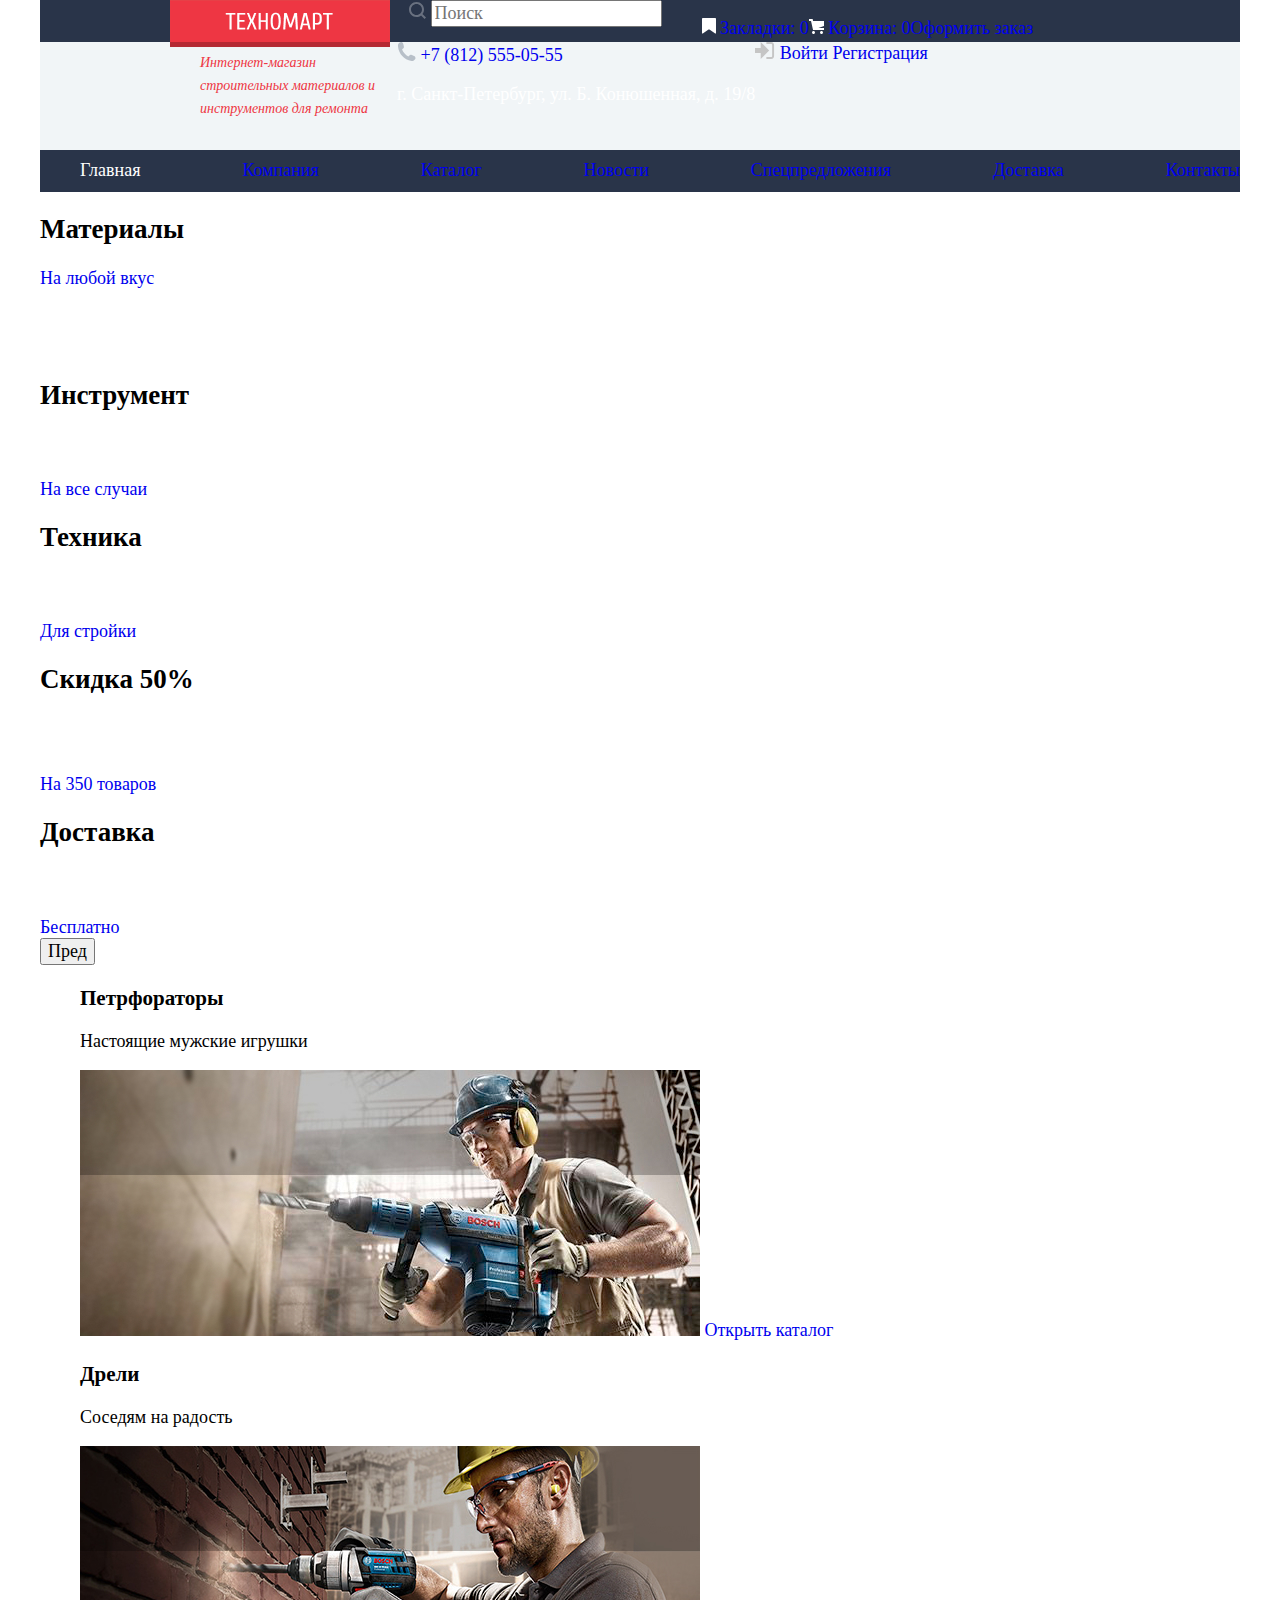
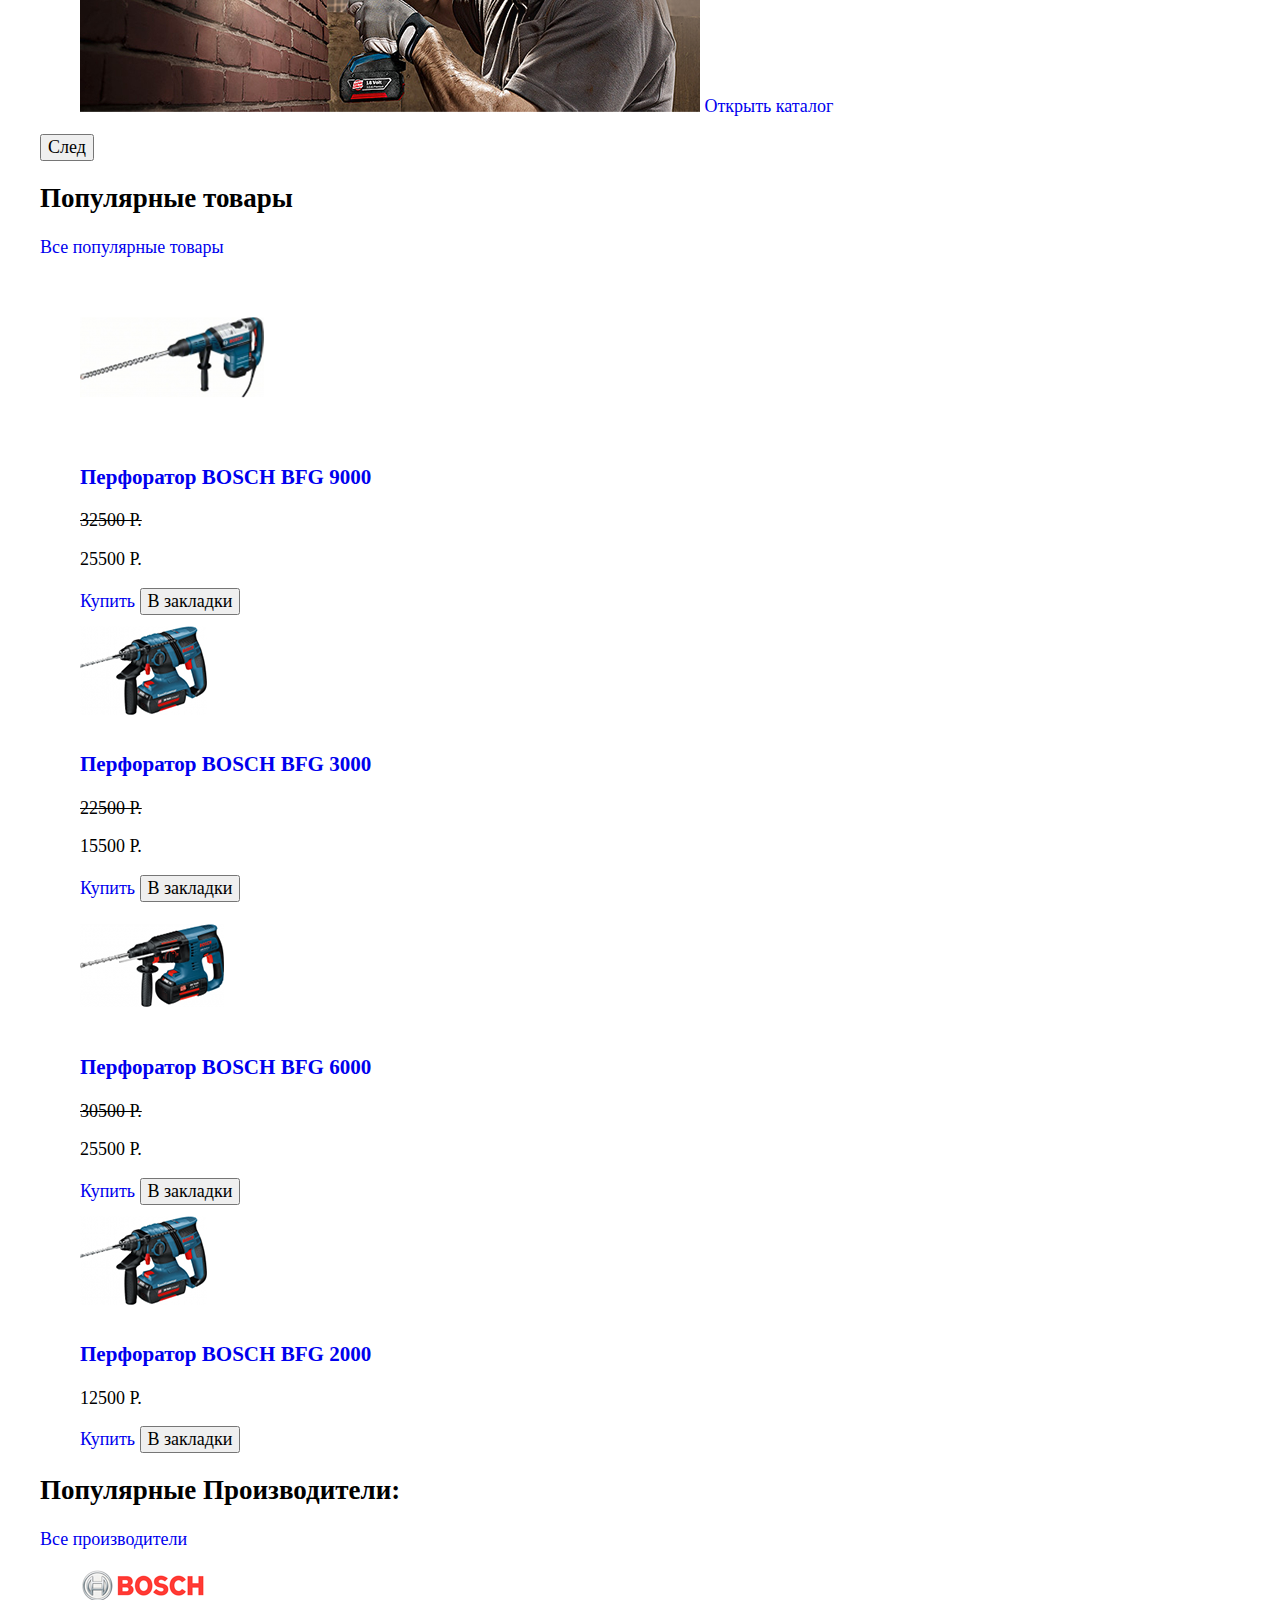
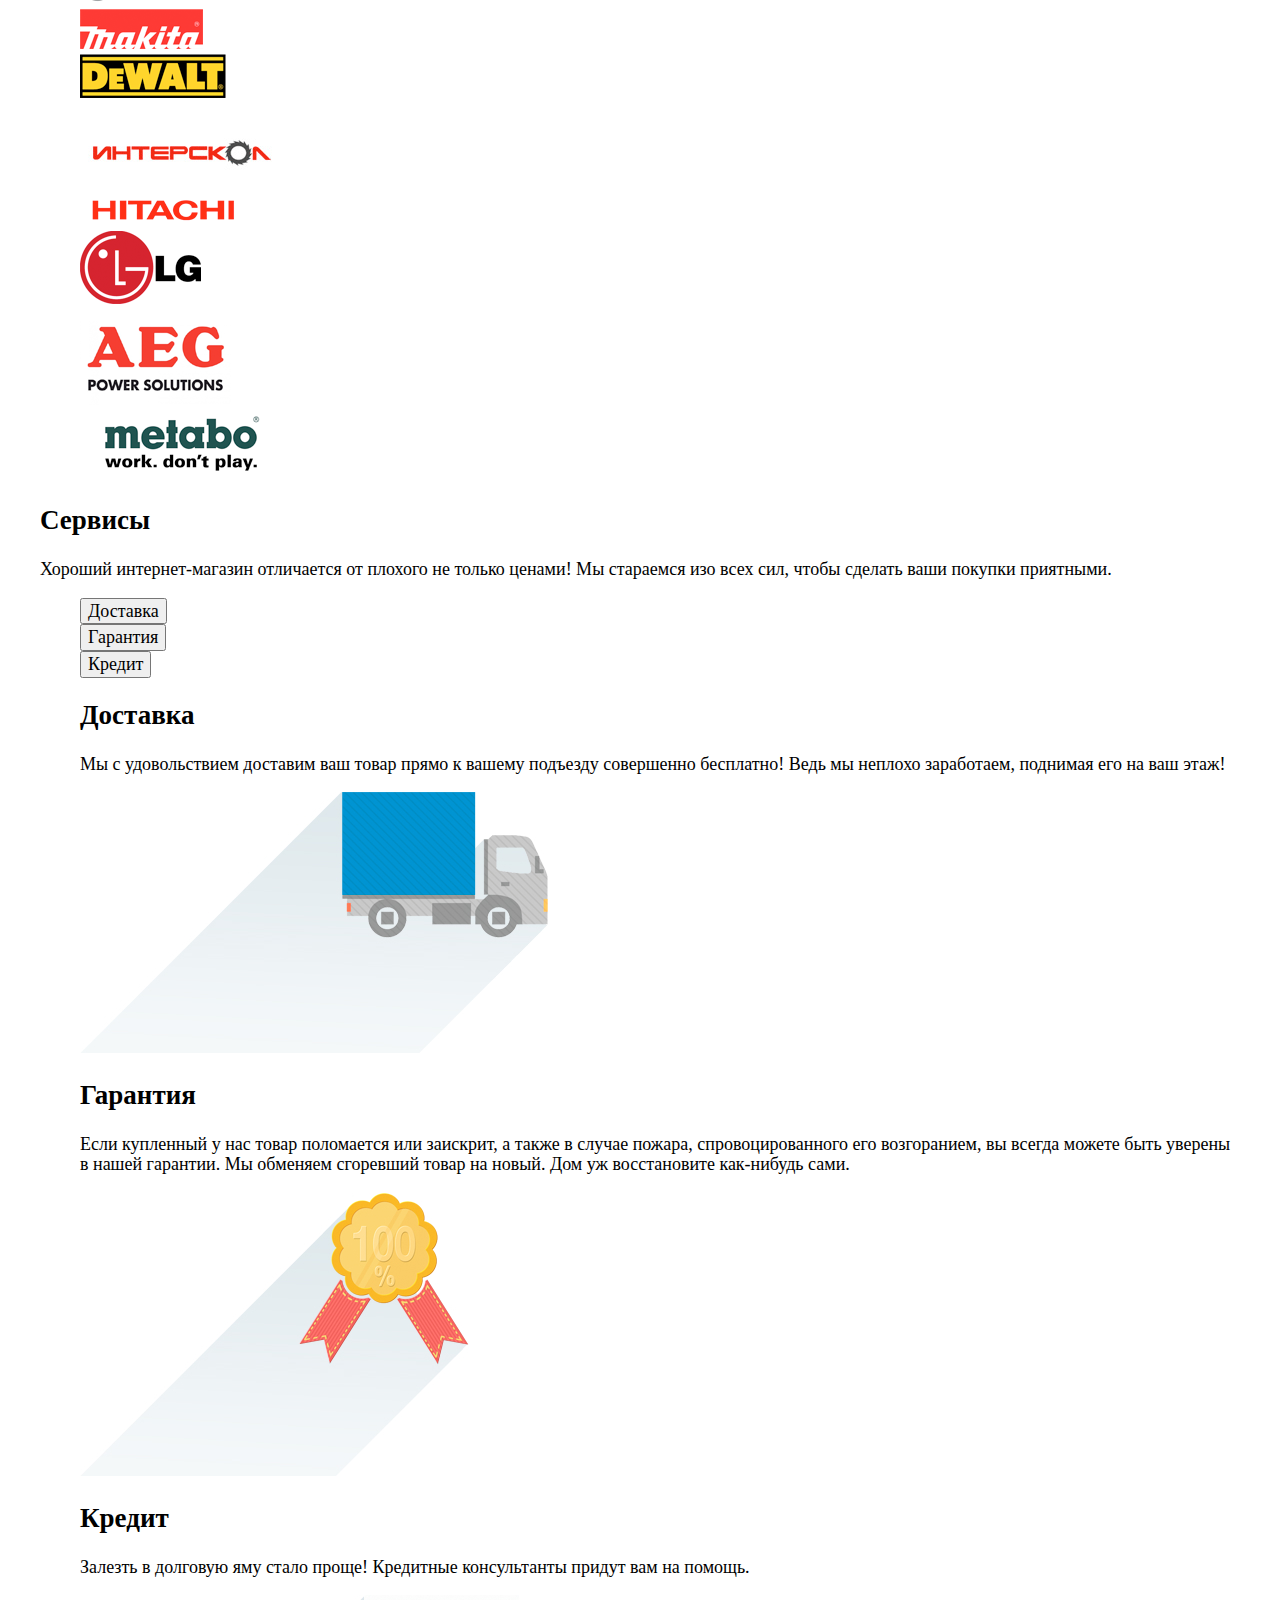
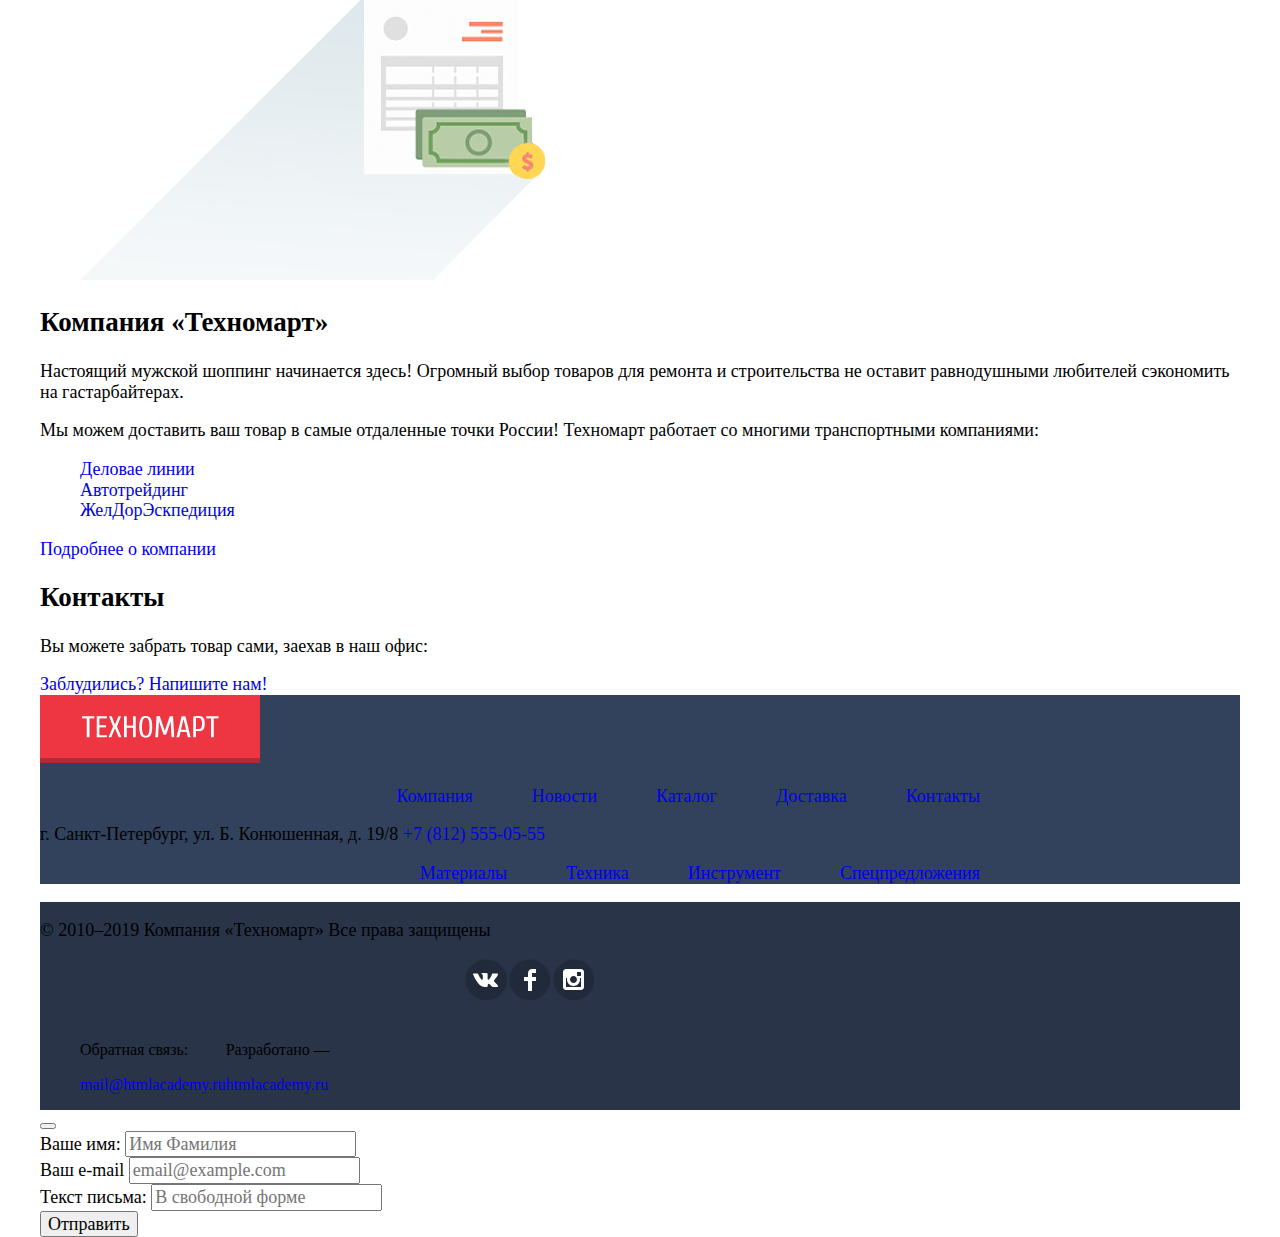
==== commit 2d2fa3ab: "Проверить разметку" ====
--- a/index.html
+++ b/index.html
@@ -7,7 +7,7 @@
   <link href="css/style.css" rel="stylesheet">
 </head>
 
-<body class="page-body body-back">
+<body class="page-body">
 
 <header class="page-header">
   <div class="page-header-top">
@@ -21,7 +21,9 @@
             <span>
               <svg width="17" height="17" viewBox="0 0 17 17" fill="none" xmlns="http://www.w3.org/2000/svg">
                 <g opacity="0.3">
-                  <path fill-rule="evenodd" clip-rule="evenodd" d="M13.458 12.044L17 15.586L15.586 17L12.044 13.458C10.782 14.421 9.21 15 7.5 15C3.35786 15 0 11.6421 0 7.5C0 3.35786 3.35786 0 7.5 0C11.6421 0 15 3.35786 15 7.5C15.0001 9.14309 14.4581 10.7403 13.458 12.044ZM7.5 2C4.467 2 2 4.467 2 7.5C2.00331 10.5362 4.4638 12.9967 7.5 13C10.532 13 13 10.532 13 7.5C13 4.467 10.532 2 7.5 2Z" fill="white"/>
+                  <path fill-rule="evenodd" clip-rule="evenodd"
+                        d="M13.458 12.044L17 15.586L15.586 17L12.044 13.458C10.782 14.421 9.21 15 7.5 15C3.35786 15 0 11.6421 0 7.5C0 3.35786 3.35786 0 7.5 0C11.6421 0 15 3.35786 15 7.5C15.0001 9.14309 14.4581 10.7403 13.458 12.044ZM7.5 2C4.467 2 2 4.467 2 7.5C2.00331 10.5362 4.4638 12.9967 7.5 13C10.532 13 13 10.532 13 7.5C13 4.467 10.532 2 7.5 2Z"
+                        fill="white"/>
                 </g>
               </svg>
             </span>
@@ -34,14 +36,20 @@
           <li class="user-nav-item">
             <a class="user-nav-link" href="#nowhere">
               <svg width="14" height="16" viewBox="0 0 14 16" fill="none" xmlns="http://www.w3.org/2000/svg">
-                <path d="M14 15C14 15.55 13.632 15.741 13.182 15.426L7.819 11.661C7.369 11.346 6.632 11.346 6.182 11.661L0.818 15.426C0.368 15.741 0 15.55 0 15V1C0 0.45 0.45 0 1 0H13C13.55 0 14 0.45 14 1V15Z" fill="white"/>
+                <path
+                  d="M14 15C14 15.55 13.632 15.741 13.182 15.426L7.819 11.661C7.369 11.346 6.632 11.346 6.182 11.661L0.818 15.426C0.368 15.741 0 15.55 0 15V1C0 0.45 0.45 0 1 0H13C13.55 0 14 0.45 14 1V15Z"
+                  fill="white"/>
               </svg>
               Закладки: 0</a></li>
           <li class="user-nav-item">
             <a class="user-nav-link" href="#nowhere">
               <svg width="15" height="15" viewBox="0 0 15 15" fill="none" xmlns="http://www.w3.org/2000/svg">
-                <path d="M4.5 15C5.32843 15 6 14.3284 6 13.5C6 12.6716 5.32843 12 4.5 12C3.67157 12 3 12.6716 3 13.5C3 14.3284 3.67157 15 4.5 15Z" fill="white"/>
-                <path d="M12.5 15C13.3284 15 14 14.3284 14 13.5C14 12.6716 13.3284 12 12.5 12C11.6716 12 11 12.6716 11 13.5C11 14.3284 11.6716 15 12.5 15Z" fill="white"/>
+                <path
+                  d="M4.5 15C5.32843 15 6 14.3284 6 13.5C6 12.6716 5.32843 12 4.5 12C3.67157 12 3 12.6716 3 13.5C3 14.3284 3.67157 15 4.5 15Z"
+                  fill="white"/>
+                <path
+                  d="M12.5 15C13.3284 15 14 14.3284 14 13.5C14 12.6716 13.3284 12 12.5 12C11.6716 12 11 12.6716 11 13.5C11 14.3284 11.6716 15 12.5 15Z"
+                  fill="white"/>
                 <path d="M15 2H4.07L3.648 0H0V2H2.031L4.016 11H15V9H9.441L15 6.951V2Z" fill="white"/>
               </svg>
               Корзина: 0</a>
@@ -58,7 +66,9 @@
     <div class="page-header-info">
       <a class="link-tel" href="tel:+7(812)5550555">
         <svg width="19" height="19" viewBox="0 0 19 19" fill="none" xmlns="http://www.w3.org/2000/svg">
-          <path d="M15.572 18.985H14.631C10.502 18.497 7.474 16.577 5.272 14.121C3.062 11.66 1.318 8.49202 0.977997 4.22802V3.08402C1.056 2.31002 1.437 1.78002 1.876 1.32702C2.425 0.76602 3.25 0.0440198 4.002 0.0190198C4.556 0.00101977 5.502 0.39902 5.881 0.91802C6.21 1.36402 6.385 2.25702 6.537 2.92102C6.691 3.59202 7.042 4.56402 6.945 5.21002C6.797 6.21702 5.458 6.64402 5.066 7.37602C6.373 10.511 8.509 12.815 11.359 14.407C12.074 14.015 12.705 12.835 13.691 12.812C14.05 12.803 14.509 12.99 14.875 13.098C15.277 13.219 15.625 13.373 15.979 13.506C16.575 13.73 17.627 14.027 17.983 14.527C18.348 15.04 18.553 15.883 18.473 16.406C18.309 17.447 16.594 18.603 15.572 18.985Z" fill="#B7BFC8"/>
+          <path
+            d="M15.572 18.985H14.631C10.502 18.497 7.474 16.577 5.272 14.121C3.062 11.66 1.318 8.49202 0.977997 4.22802V3.08402C1.056 2.31002 1.437 1.78002 1.876 1.32702C2.425 0.76602 3.25 0.0440198 4.002 0.0190198C4.556 0.00101977 5.502 0.39902 5.881 0.91802C6.21 1.36402 6.385 2.25702 6.537 2.92102C6.691 3.59202 7.042 4.56402 6.945 5.21002C6.797 6.21702 5.458 6.64402 5.066 7.37602C6.373 10.511 8.509 12.815 11.359 14.407C12.074 14.015 12.705 12.835 13.691 12.812C14.05 12.803 14.509 12.99 14.875 13.098C15.277 13.219 15.625 13.373 15.979 13.506C16.575 13.73 17.627 14.027 17.983 14.527C18.348 15.04 18.553 15.883 18.473 16.406C18.309 17.447 16.594 18.603 15.572 18.985Z"
+            fill="#B7BFC8"/>
         </svg>
         +7 (812) 555-05-55
       </a>
@@ -68,7 +78,9 @@
       <a class="enter-group-link" href="#nowhere">
         <svg width="20" height="17" viewBox="0 0 20 17" fill="none" xmlns="http://www.w3.org/2000/svg">
           <path d="M14.1667 8.5L5.71429 0V6H0V11H5.71429V17L14.1667 8.5Z" fill="#C5C5C5"/>
-          <path d="M16.1771 15.01H11.3895V17H16.1771C18.2514 17 19.0381 15.19 19.0619 13.974V3.028C19.0381 1.811 18.2514 0 16.1771 0H11.3895V1.99H16.1771C16.9762 1.99 17.1219 2.671 17.1391 3.047V13.951C17.1229 14.327 16.9762 15.01 16.1771 15.01Z" fill="#C5C5C5"/>
+          <path
+            d="M16.1771 15.01H11.3895V17H16.1771C18.2514 17 19.0381 15.19 19.0619 13.974V3.028C19.0381 1.811 18.2514 0 16.1771 0H11.3895V1.99H16.1771C16.9762 1.99 17.1219 2.671 17.1391 3.047V13.951C17.1229 14.327 16.9762 15.01 16.1771 15.01Z"
+            fill="#C5C5C5"/>
         </svg>
         Войти</a>
       <a class="enter-group-link" href="nowhere">Регистрация</a>
@@ -91,56 +103,56 @@
 
 <main>
   <section class="promo">
-    <h2 class="visually-hidden"></h2> <!-- Нужен ли? в верстке нет ничего, мы называли словом "Слайдер" для понимания, что здесь будет-->
-    <div  class="promo-card promo-card-new">
-      <h3>Материалы</h3>
+    <div class="promo-card promo-card-new">
+      <h2>Материалы</h2>
       <a href="#nowhere">На любой вкус</a>
       <div>
         <img src="img/icon-material.svg">
       </div>
     </div>
     <div class="promo-card promo-card-pink">
-      <h3>Инструмент</h3>
+      <h2>Инструмент</h2>
       <a href="#nowhere">На все случаи</a>
       <img src="img/icon-instr.svg">
     </div>
     <div class="promo-card promo-card-purple">
-      <h3>Техника</h3>
+      <h2>Техника</h2>
       <a href="#nowhere">Для стройки</a>
       <img src="img/icon-tractor.svg">
     </div>
     <div class="promo-card promo-card-green">
-      <h3>Скидка 50%</h3>
+      <h2>Скидка 50%</h2>
       <a href="#nowhere">На 350 товаров</a>
       <img src="img/icon-sale.svg">
     </div>
     <div class="promo-card">
-      <h3>Доставка</h3>
+      <h2>Доставка</h2>
       <a href="#nowhere">Бесплатно</a>
-        <img src="img/icon-car.svg">
-    </div>
-    <div class="promo-slider">
+      <img src="img/icon-car.svg">
+    </div>
+    <div class="promo-slider promo-slider-1">
+      <button type="button" aria-label="предыдущий">Пред</button>
       <ul class="promo-slider-list">
-
-        <button type="button" aria-label="предыдущий"></button>
         <li class="promo-slide promo-slider-active">
           <div class="promo-slide-top">
             <h3 class="promo-slide-title">Петрфораторы</h3>
             <p class="promo-slide-text">Настоящие мужские игрушки</p>
           </div>
-          <img src="img/slide-pefor.jpg" alt="Перфораторы">
+          <img src="img/slide-peforator.jpg" alt="Перфораторы">
           <a href="#nowhere" class="promo-slide-btn">Открыть каталог</a>
         </li>
-        <li class="promo-slide promo-slider-noactive">
+        <li class="promo-slide">
           <div class="promo-slide-top">
             <h3 class="promo-slide-title">Дрели</h3>
             <p class="promo-slide-text">Соседям на радость</p>
           </div>
-          <img src="img/slide-drel.jpg" alt="Дрели">
+          <!--          Нейминг-->
+          <img src="img/slide-drill.jpg" alt="Дрели">
           <a href="#nowhere" class="promo-slide-btn">Открыть каталог</a>
         </li>
       </ul>
-      <button type="button" aria-label="следующий"></button>
+      <button type="button" aria-label="следующий">След</button>
+    </div>
   </section>
 
   <section class="page-box">
@@ -223,157 +235,121 @@
     </div>
     <ul class="page-box-list">
       <li class="page-box-item">
-          <a class="company-link" href="#nowhere">
-            <img src="img/logo-bosh.png" alt="BOSCH" width="126" height="37">
-          </a>
-      </li>
-      <li class="page-box-item">
-          <a class="company-link" href="#nowhere">
-            <img src="img/logo-makita.png" alt="Makita" width="123" height="40">
-          </a>
-        </li>
-      <li class="page-box-item">
-          <a class="company-link" href="#nowhere">
-            <img src="img/logo-dewalt.png" alt="DeWalt" width="146" height="44">
-          </a>
-      </li>
-      <li class="page-box-item">
-          <a class="company-link" href="#nowhere">
-            <img src="img/logo-interskol.png" alt="Интерскол" width="200" height="88">
-          </a>
-      </li>
-      <li class="page-box-item">
-          <a class="company-link" href="#nowhere">
-            <img src="img/logo-hitach.png" alt="HITACHI" width="169" height="31">
-          </a>
-      </li>
-      <li class="page-box-item">
-          <a class="company-link" href="#nowhere">
-            <img src="img/logo-lg.png" alt="LG" width="121" height="73">
-          </a>
-      </li>
-      <li class="page-box-item">
-          <a class="company-link" href="#nowhere">
-            <img src="img/logo-aeg.png" alt="AEG" width="151" height="96">
-          </a>
-      </li>
-      <li class="page-box-item">
-          <a class="company-link" href="#nowhere">
-            <img src="img/logo-metabo.png" alt="Metabo" width="204" height="69">
-          </a>
+        <a class="company-link" href="#nowhere">
+          <img src="img/logo-bosh.png" alt="BOSCH" width="126" height="37">
+        </a>
+      </li>
+      <li class="page-box-item">
+        <a class="company-link" href="#nowhere">
+          <img src="img/logo-makita.png" alt="Makita" width="123" height="40">
+        </a>
+      </li>
+      <li class="page-box-item">
+        <a class="company-link" href="#nowhere">
+          <img src="img/logo-dewalt.png" alt="DeWalt" width="146" height="44">
+        </a>
+      </li>
+      <li class="page-box-item">
+        <a class="company-link" href="#nowhere">
+          <img src="img/logo-interskol.png" alt="Интерскол" width="200" height="88">
+        </a>
+      </li>
+      <li class="page-box-item">
+        <a class="company-link" href="#nowhere">
+          <img src="img/logo-hitach.png" alt="HITACHI" width="169" height="31">
+        </a>
+      </li>
+      <li class="page-box-item">
+        <a class="company-link" href="#nowhere">
+          <img src="img/logo-lg.png" alt="LG" width="121" height="73">
+        </a>
+      </li>
+      <li class="page-box-item">
+        <a class="company-link" href="#nowhere">
+          <img src="img/logo-aeg.png" alt="AEG" width="151" height="96">
+        </a>
+      </li>
+      <li class="page-box-item">
+        <a class="company-link" href="#nowhere">
+          <img src="img/logo-metabo.png" alt="Metabo" width="204" height="69">
+        </a>
       </li>
     </ul>
   </section>
 
   <section class="service">
-    <h2 class="service-title">Сервисы</h2> <!-- Слайдер-->
-      <p class="service-write-up">Хороший интернет-магазин отличается от плохого не только ценами!
-        Мы стараемся изо всех сил, чтобы сделать ваши покупки приятными.
-      </p>
-    <ul>
-      <li class="service-item-active">
-        <button type="button">Доставка</button>
-      </li>
-       <li class="service-item">
-         <button type="button">Гарантия</button>
-       </li>
-      <li class="service-item">
-        <button type="button">Кредит</button>
-      </li>
-    </ul>
-      <div class="service-box">
-        <li>
-          <div class="service-box-item">
+    <div class="service-header">
+      <h2 class="service-title">Сервисы</h2>
+      <p class="service-write-up">Хороший интернет-магазин отличается от плохого не только ценами! Мы стараемся изо всех сил, чтобы сделать ваши покупки приятными.</p>
+    </div>
+    <div class="service-main">
+      <ul class="service-tab-group">
+        <li class="service-tab service-tab-active">
+          <button type="button" type="button">Доставка</button>
+        </li>
+        <li class="service-tab">
+          <button type="button" type="button">Гарантия</button>
+        </li>
+        <li class="service-tab">
+          <button type="button" type="button">Кредит</button>
+        </li>
+      </ul>
+      <ul class="service-slider-group">
+        <li class="service-slide service-slide-active">
+          <div class="service-slide-left">
             <h2 class="service-box-title">Доставка</h2>
-            <p class="service-description">
-              Мы с удовольствием доставим ваш товар прямо
-              к вашему подъезду совершенно бесплатно!
-              Ведь мы неплохо заработаем,
-              поднимая его на ваш этаж!
-            </p>
-          </div>
-          <img src="img/service-delivery.jpg" alt="Грузовик" width="468" height="261">
-        </li>
-      </div>
-      <div class="service-box">
-        <li>
-          <div class="service-box-item">
+            <p class="service-description">Мы с удовольствием доставим ваш товар прямо к вашему подъезду совершенно
+              бесплатно! Ведь мы неплохо заработаем, поднимая его на ваш этаж!</p>
+          </div>
+          <div class="service-slide-img">
+            <img src="img/service-delivery.jpg" alt="Грузовик" width="468" height="261">
+          </div>
+        </li>
+        <li class="service-slide">
+          <div class="service-slide-left">
             <h2 class="service-box-title">Гарантия</h2>
-            <p class="service-description">Если купленный у нас товар поломается или заискрит, а также в случае пожара, спровоцированного его возгоранием,  вы всегда можете быть уверены в нашей гарантии. Мы обменяем сгоревший товар на новый. Дом уж восстановите как-нибудь сами.
-            </p>
-            <img src="img/service-garanty.jpg" alt="Гарантия" width="389" height="283">
-          </div>
-        </li>
-      </div>
-      <div class="service-box">
-        <li>
-          <div class="service-box-item">
+            <p class="service-description">Если купленный у нас товар поломается или заискрит, а также в случае пожара, спровоцированного его возгоранием, вы всегда можете быть уверены в нашей гарантии. Мы обменяем сгоревший товар на новый. Дом уж восстановите как-нибудь сами.</p>
+          </div>
+          <div class="service-slide-img">
+            <img src="img/service-guarantee.jpg" alt="Гарантия" width="389" height="283">
+          </div>
+        </li>
+        <li class="service-slide">
+          <div class="service-slide-left">
             <h2 class="service-box-title">Кредит</h2>
-            <p class="service-description">Залезть в долговую яму стало проще! Кредитные консультанты придут вам на помощь.
-            </p>
-            <img src="img/service-delivery.jpg" alt="Кредит" width="465" height="285">
-            <button type="button">
-              <a href="#nowhere">Отправить заявку</a>
-            </button>
-          </div>
-        </li>
-      </div>
+            <p class="service-description">Залезть в долговую яму стало проще! Кредитные консультанты придут вам на помощь.</p>
+          </div>
+          <div class="service-slide-img">
+            <img src="img/service-credit.jpg" alt="Кредит" width="465" height="285">
+          </div>
+        </li>
+      </ul>
+    </div>
   </section>
-  <div class="detail-box">
-    <section>
-      <div class="detail-box-company">
-        <div>
-          <h2 class="detail-box-title">Компания «Техномарт»</h2>
-            <p class="detail-box-description">
-              Настоящий мужской шоппинг начинается здесь! Огромный выбор товаров для ремонта и строительства не оставит равнодушными любителей сэкономить на гастарбайтерах.
-            </p>
-            <p class="detail-box-description">
-              Мы можем доставить ваш товар в самые отдаленные точки России! Техномарт работает со многими транспортными компаниями:
-            </p>
-        </div>
-        <div>
-          <ul class="detail-box-list">
-            <li class="detail-box-item">
-              <a class="detail-box-link" href="#nowhere">Деловае линии</a></li>
-            <li class="detail-box-item">
-              <a class="detail-box-link" href="#nowhere">Автотрейдинг</a></li>
-            <li class="detail-box-item">
-              <a class="detail-box-link" href="#nowhere">ЖелДорЭскпедиция</a></li>
-          </ul>
-        </div>
-        <button class="detail-box-bottom" type="button">
-        <a href="#nowhere">Подробнее о компании </a></button>
-      </div>
+  <div class="page-row">
+    <section class="company">
+      <h2 class="detail-box-title">Компания «Техномарт»</h2>
+      <p class="detail-box-description">Настоящий мужской шоппинг начинается здесь! Огромный выбор товаров для ремонта и
+        строительства не оставит равнодушными любителей сэкономить на гастарбайтерах.</p>
+      <p class="detail-box-description">Мы можем доставить ваш товар в самые отдаленные точки России! Техномарт работает
+        со многими транспортными компаниями:</p>
+      <ul class="detail-box-list">
+        <li class="detail-box-item">
+          <a class="detail-box-link" href="#nowhere">Деловае линии</a></li>
+        <li class="detail-box-item">
+          <a class="detail-box-link" href="#nowhere">Автотрейдинг</a></li>
+        <li class="detail-box-item">
+          <a class="detail-box-link" href="#nowhere">ЖелДорЭскпедиция</a></li>
+      </ul>
+      <a href="#nowhere">Подробнее о компании</a>
     </section>
 
-    <section>
-      <div class="contact-box">
-        <h2 class="contact-box-title">Контакты</h2>
-        <p class="contact-box-description">
-          Вы можете забрать товар сами, заехав в наш офис:
-        </p>
-        <div class="contact-box-map"><svg width="300" height="158" viewBox="0 0 300 158" fill="none" xmlns="http://www.w3.org/2000/svg" xmlns:xlink="http://www.w3.org/1999/xlink">
-          <rect width="300" height="158" fill="url(#pattern0)"/>
-          <mask id="mask0" mask-type="alpha" maskUnits="userSpaceOnUse" x="0" y="0" width="300" height="158">
-            <rect width="300" height="158" fill="url(#pattern1)"/>
-          </mask>
-          <g mask="url(#mask0)">
-            <rect width="300" height="158" fill="black" fill-opacity="0.01"/>
-          </g>
-          <defs>
-            <pattern id="pattern0" patternContentUnits="objectBoundingBox" width="1" height="1">
-              <use xlink:href="#image0" transform="scale(0.00333333 0.00632911)"/>
-            </pattern>
-            <pattern id="pattern1" patternContentUnits="objectBoundingBox" width="1" height="1">
-              <use xlink:href="#image0" transform="scale(0.00333333 0.00632911)"/>
-            </pattern>
-            <image id="image0" width="300" height="158" xlink:href="[data-uri]"/>
-          </defs>
-        </svg>
-        </div>
-        <button class="contact-box-bottom" type="button">
-          <a href="#nowhere">Заблудились? Напишите нам!</a></button>
-      </div>
+    <section class="contacts">
+      <h2 class="contact-box-title">Контакты</h2>
+      <p class="contact-box-description">Вы можете забрать товар сами, заехав в наш офис:</p>
+      <div class="contact-box-map"></div>
+      <a href="#nowhere">
+        <div></div>Заблудились? Напишите нам!</a>
     </section>
   </div>
 </main>
@@ -381,58 +357,51 @@
 <footer>
   <div class="page-footer-top">
     <div class="page-footer-wrapper">
-      <div class="page-footer-inertop">
+      <div class="page-footer-row">
         <a class="page-footer-logo">
           <img src="img/logo-footer.png" alt="Техномарт" width="220" height="68">
         </a>
-        <div>
-          <ul class="footer-nav">
-            <li class="footer-nav-link"><a href="#nowhere">Компания</a></li>
-            <li class="footer-nav-link"><a href="#nowhere">Новости</a></li>
-            <li class="footer-nav-link"><a href="catalog.html">Каталог</a></li>
-            <li class="footer-nav-link"><a href="#nowhere">Доставка</a></li>
-            <li class="footer-nav-link"><a href="#nowhere">Контакты</a></li>
-          </ul>
-        </div>
-      </div>
-    </div>
-      <div class="page-footer-inerbottom">
         <ul class="footer-nav">
-          <li class="footer-nav-link-yellow"><a href="#nowhere">Материалы</a></li>
-          <li class="footer-nav-link-yellow"><a href="#nowhere">Техника</a></li>
-          <li class="footer-nav-link-yellow"><a href="#nowhere">Инструмент</a></li>
-          <li class="footer-nav-link-yellow"><a href="#nowhere">Спецпредложения</a></li>
+          <li class="footer-nav-link">
+            <a href="#nowhere">Компания</a>
+          </li>
+          <li class="footer-nav-link"><a href="#nowhere">Новости</a></li>
+          <li class="footer-nav-link"><a href="catalog.html">Каталог</a></li>
+          <li class="footer-nav-link"><a href="#nowhere">Доставка</a></li>
+          <li class="footer-nav-link"><a href="#nowhere">Контакты</a></li>
         </ul>
-        <div>
-        г. Санкт-Петербург, ул. Б. Конюшенная, д. 19/8 +7 (812) 555-05-55
-        </div>
+      </div>
+      <div class="page-footer-row">
+        <p>г. Санкт-Петербург, ул. Б. Конюшенная, д. 19/8 <a href="tel:+7(812)5550555">+7 (812) 555-05-55</a></p>
+        <ul class="footer-nav footer-nav-yellow">
+          <li class="footer-nav-link"><a href="#nowhere">Материалы</a></li>
+          <li class="footer-nav-link"><a href="#nowhere">Техника</a></li>
+          <li class="footer-nav-link"><a href="#nowhere">Инструмент</a></li>
+          <li class="footer-nav-link"><a href="#nowhere">Спецпредложения</a></li>
+        </ul>
+      </div>
     </div>
   </div>
   <div class="page-footer-bottom">
-      <p class="footer-bottom-contact">
-          © 2010–2019 Компания «Техномарт» Все права защищены
-      </p>
-      <div>
-        <ul class="footer-social">
-          <li>
-            <a href="#nowhere" aria-label="ВК">
-              <img src="img/logoVK.svg" alt="ВК" width="44" height="44">
-            </a>
-          </li>
-          <li>
-            <a href="#nowhere" aria-label="Фейсбук">
-              <img src="img/logoFB.svg" alt="Facebook" width="44" height="44">
-            </a>
-          </li>
-          <li>
-            <a href="#nowhere" aria-label="Инстарграм">
-              <img src="img/logoInsta.svg" alt="Instagram" width="44" height="44">
-            </a>
-          </li>
-        </ul>
-      </div>
-
-      <div>
+    <div class="page-footer-wrapper">
+      <p class="page-footer-copyright">© 2010–2019 Компания «Техномарт» Все права защищены</p>
+      <ul class="footer-social">
+        <li>
+          <a href="#nowhere" aria-label="ВК">
+            <img src="img/logoVK.svg" alt="ВК" width="44" height="44">
+          </a>
+        </li>
+        <li>
+          <a href="#nowhere" aria-label="Фейсбук">
+            <img src="img/logoFB.svg" alt="Facebook" width="44" height="44">
+          </a>
+        </li>
+        <li>
+          <a href="#nowhere" aria-label="Инстарграм">
+            <img src="img/logoInsta.svg" alt="Instagram" width="44" height="44">
+          </a>
+        </li>
+      </ul>
       <ul class="footer-connect">
         <li>
           <p class="footer-bottom-contact">Обратная связь:</p>
@@ -443,33 +412,31 @@
           <a class="footer-bottom-link" href="https://htmlacademy.ru/intensive/htmlcss">htmlacademy.ru</a>
         </li>
       </ul>
-      </div>
-    </div>
+    </div>
+  </div>
 </footer>
-<section>
-  <div>
-    <p>
-      Ваше имя:
-      <input type="text" placeholder="Имя Фамилия">
-    </p>
-    <p>
-      Ваш e-mail:
-      <input type="email" placeholder="email@example.com">
-    </p>
-    <p>
-      Тескт письма:
-      <input type="text" placeholder="В свободной форме">
-    </p>
-  </div>
-  <div>
-    <button>
-      Отправить
-    </button>
-  </div>
+<section class="later">
+  <button type="button" aria-label="закрыть"></button>
+  <form action="#" method="post">
+    <div class="personal"> <!--    поля ввода имени и мейла объеденил в <div> для разбития на строки -->
+      <div>
+        <label for="name">Ваше имя:</label>
+        <input id="name" type="text" placeholder="Имя Фамилия" required>
+      </div>
+      <div class="later-text">
+        <label for="email">Ваш e-mail</label>
+        <input id="email" type="email" placeholder="email@example.com" required>
+      </div>
+    </div>
+    <div>
+      <label for="text-later">Текст письма:</label>
+      <input id="text-later" type="text" placeholder="В свободной форме" required>
+    </div>
+    <button type="submit">Отправить</button>
+  </form>
 </section>
-<section>
-  <div style="background-image: url(img/Map-popup.svg); width: 943px; height: 449px"><br>
-  <img src="img/icon-close.svg">
+<section class="popup-map">
+
 </section>
 </body>
 
--- a/css/style.css
+++ b/css/style.css
@@ -54,12 +54,9 @@
   --light-grey: #EAEAEA;
   --main-nav: #32425C;
 }
-.body-back {
-  background-color: #5FBB2D;
-}
+
 body {
   width: 1200px;
-  color: #FFFFFF;
   font-size: 18px;
   margin-left: auto;
   margin-right: auto;
@@ -144,3 +141,89 @@
   font-size: 16px;
 }
 
+/*для Каталога*/
+.filter-item {
+  margin: 0;
+  padding: 0;
+  border: none;
+  }
+
+.range-filter {
+  width: 260px;
+  margin-top: 49px;
+}
+
+.filter-item legend {
+  font-size: 18px;
+  line-height: 24px;
+  text-transform: uppercase;
+  font-weight: 700;
+}
+
+.range-controls {
+  position: relative;
+  height: 41px;
+  margin-bottom: 15px;
+  padding-top: 39px;
+  padding-right: 20px;
+  padding-left: 20px;
+  background-color: #f1f1f1;
+  border-radius: 5px;
+}
+
+.range-controls .scale {
+  height: 2px;
+  background: #d7dcde;
+}
+
+.range-controls .bar {
+  width: 70%;
+  height: 2px;
+  background: #00ca74;
+}
+
+.range-controls .toggle {
+  position: absolute;
+  top: 31px;
+  left: 0;
+  width: 4px;
+  height: 4px;
+  padding: 0;
+  border: 8px solid #ffffff;
+  background-color: #ababab;
+  border-radius: 50%;
+  box-shadow: 0 2px 1px 0 #cfcfcf;
+  cursor: pointer;
+}
+
+.range-controls .toggle-min {
+  left: 18px;
+}
+
+.range-controls .toggle-max {
+  left: 160px;
+}
+
+.price-controls {
+  display: flex;
+  justify-content: space-between;
+}
+
+.price-controls label {
+  text-transform: uppercase;
+  font-family: "Roboto", "Arial", sans-serif;
+  font-size: 16px;
+}
+
+.price-controls input {
+  width: 60px;
+  padding: 10px;
+  margin-left: 10px;
+  text-align: center;
+  color: #283136;
+  border: none;
+  border-radius: 5px;
+  background: #f1f1f1;
+  font-family: inherit;
+  font-size: inherit;
+}
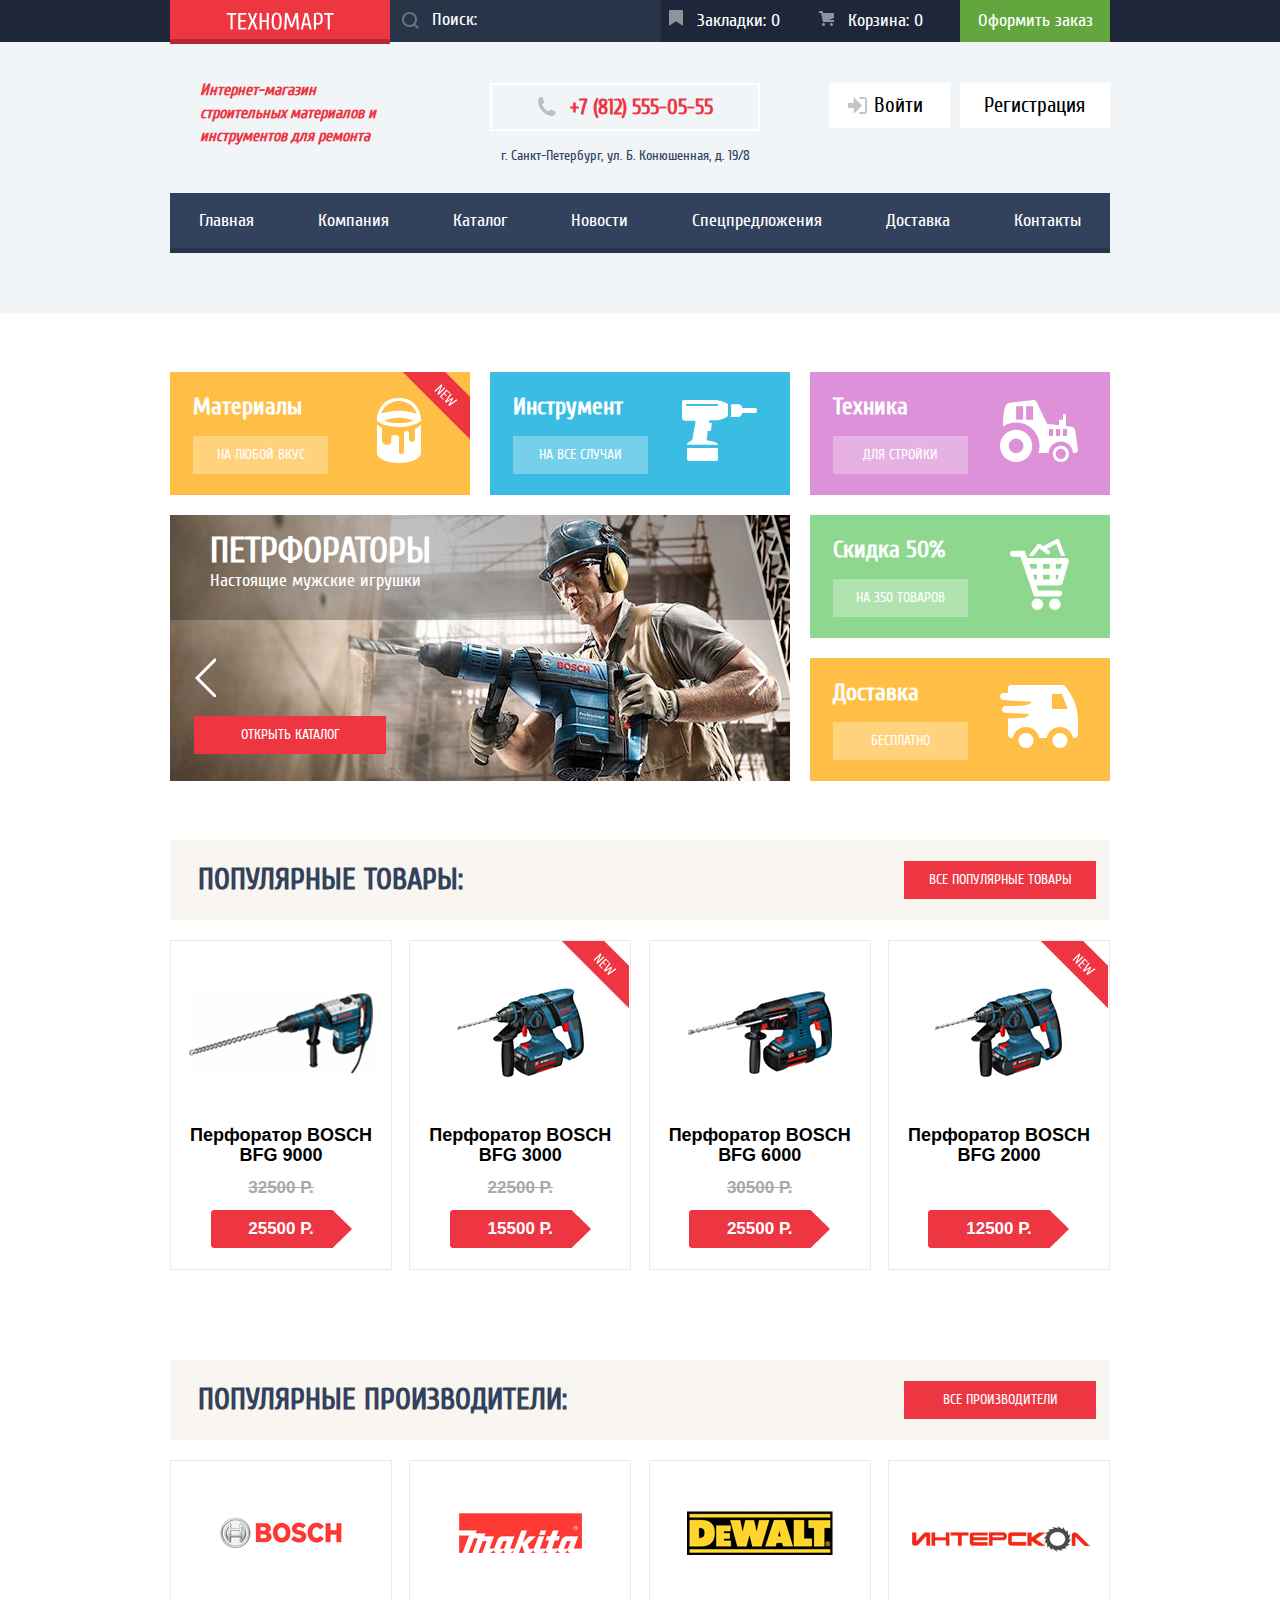
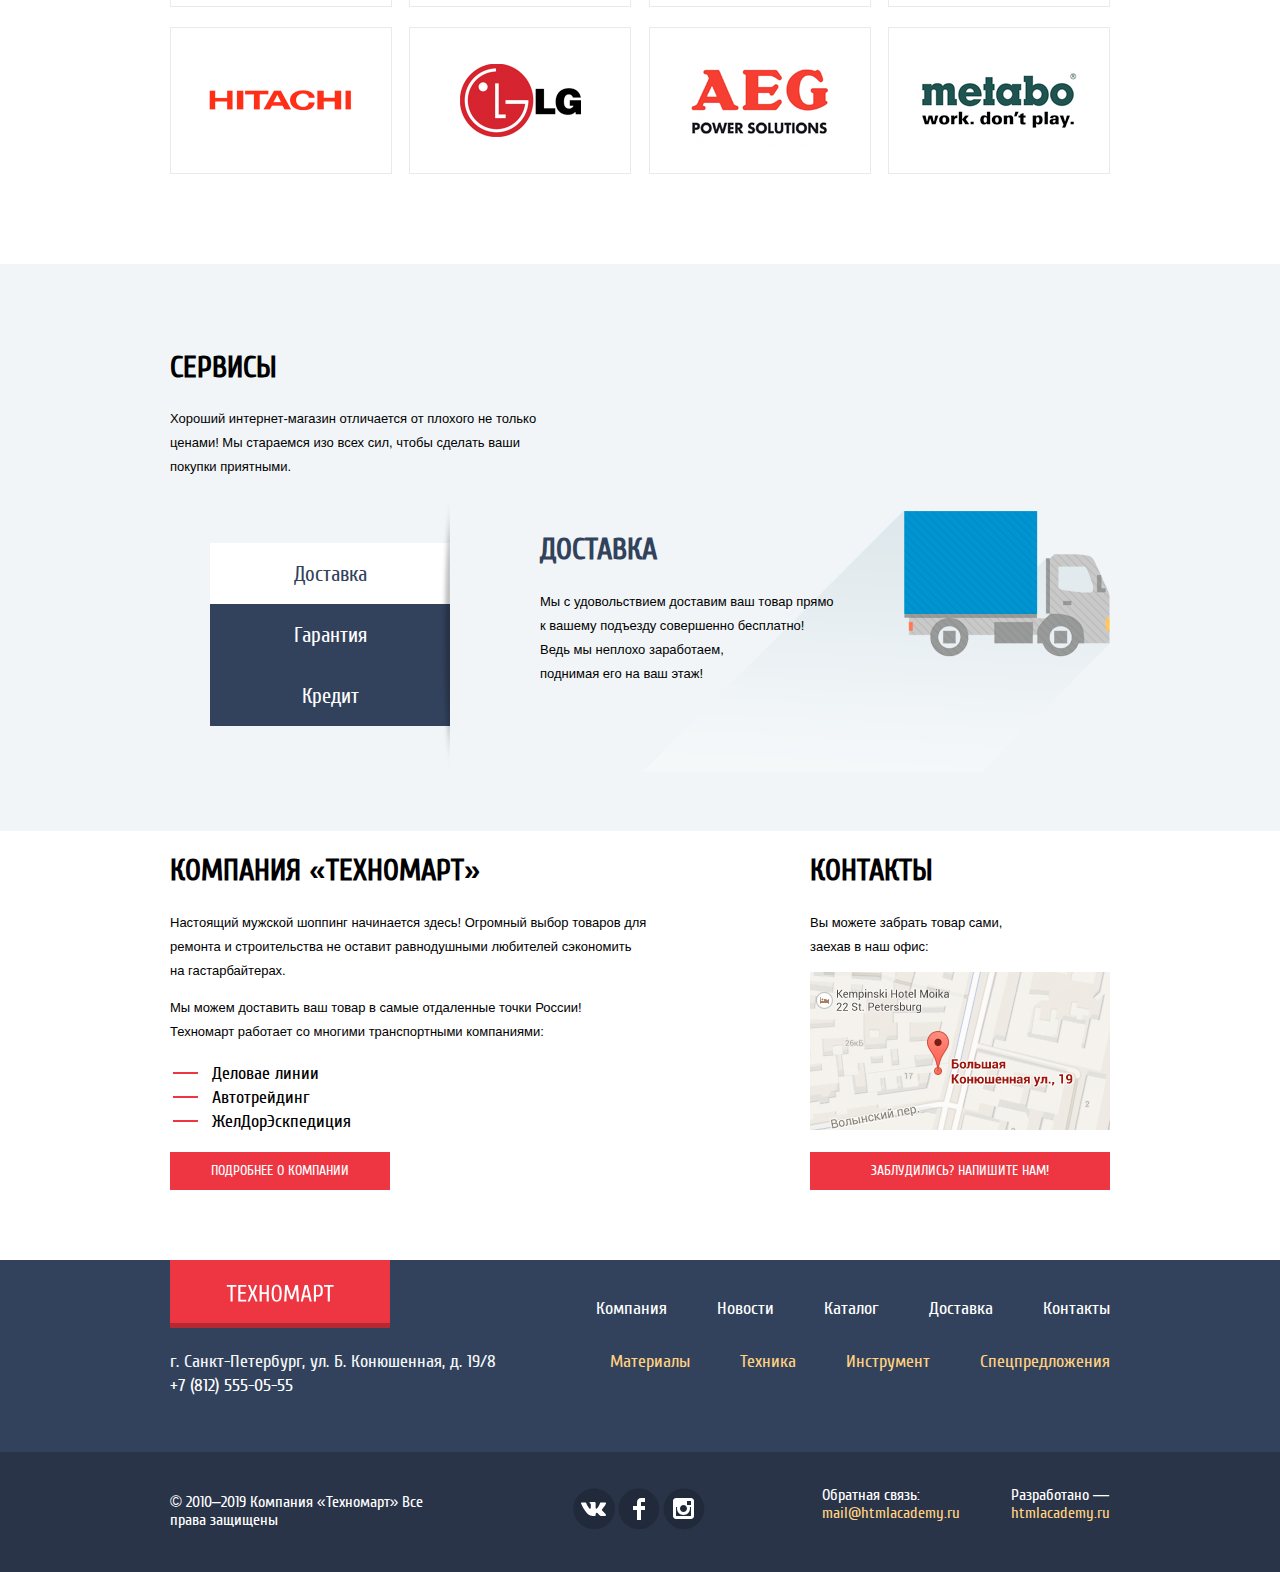
==== commit cbe14988: "Предфинал" ====
--- a/index.html
+++ b/index.html
@@ -5,42 +5,38 @@
   <title>Техномарт</title>
   <link href="css/normalize.css" rel="stylesheet">
   <link href="css/style.css" rel="stylesheet">
+  <script src="js/script.js"></script>
 </head>
 
 <body class="page-body">
 
 <header class="page-header">
   <div class="page-header-top">
-    <div class="page-header-wrap">
-      <a class="logo">
-        <img src="img/Logo.png" alt="Техномарт" width="220" height="47">
-      </a>
-      <label class="page-header-search">
-        <form action="#nowhere" method="get">
-          <label>
-            <span>
-              <svg width="17" height="17" viewBox="0 0 17 17" fill="none" xmlns="http://www.w3.org/2000/svg">
-                <g opacity="0.3">
-                  <path fill-rule="evenodd" clip-rule="evenodd"
-                        d="M13.458 12.044L17 15.586L15.586 17L12.044 13.458C10.782 14.421 9.21 15 7.5 15C3.35786 15 0 11.6421 0 7.5C0 3.35786 3.35786 0 7.5 0C11.6421 0 15 3.35786 15 7.5C15.0001 9.14309 14.4581 10.7403 13.458 12.044ZM7.5 2C4.467 2 2 4.467 2 7.5C2.00331 10.5362 4.4638 12.9967 7.5 13C10.532 13 13 10.532 13 7.5C13 4.467 10.532 2 7.5 2Z"
-                        fill="white"/>
-                </g>
-              </svg>
-            </span>
-            <input type="serch" name="search" placeholder="Поиск">
-          </label>
-        </form>
-      </label>
+    <div class="header-top-wrap">
+        <a class="logo">
+          <img src="img/logo.svg" width="108" height="18" alt="Техномарт">
+        </a>
+      <form class="page-header-search" action="#nowhere" method="get">
+        <label class="search-label">
+          <input class="search-input" type="search" name="search" placeholder="Поиск:">
+            <svg class="" width="17" height="17" viewBox="0 0 17 17" fill="#FFFFFF" xmlns="http://www.w3.org/2000/svg">
+              <g opacity="0.3">
+                <path fill-rule="evenodd" clip-rule="evenodd" d="M13.458 12.044L17 15.586L15.586 17L12.044 13.458C10.782 14.421 9.21 15 7.5 15C3.35786 15 0 11.6421 0 7.5C0 3.35786 3.35786 0 7.5 0C11.6421 0 15 3.35786 15 7.5C15.0001 9.14309 14.4581 10.7403 13.458 12.044ZM7.5 2C4.467 2 2 4.467 2 7.5C2.00331 10.5362 4.4638 12.9967 7.5 13C10.532 13 13 10.532 13 7.5C13 4.467 10.532 2 7.5 2Z" />
+              </g>
+            </svg>
+        </label>
+      </form>
       <div class="page-header-right">
         <ul class="user-nav">
           <li class="user-nav-item">
             <a class="user-nav-link" href="#nowhere">
-              <svg width="14" height="16" viewBox="0 0 14 16" fill="none" xmlns="http://www.w3.org/2000/svg">
+              <svg width="14" height="16" viewBox="0 0 14 16" fill="white" xmlns="http://www.w3.org/2000/svg">
                 <path
                   d="M14 15C14 15.55 13.632 15.741 13.182 15.426L7.819 11.661C7.369 11.346 6.632 11.346 6.182 11.661L0.818 15.426C0.368 15.741 0 15.55 0 15V1C0 0.45 0.45 0 1 0H13C13.55 0 14 0.45 14 1V15Z"
-                  fill="white"/>
+                  />
               </svg>
-              Закладки: 0</a></li>
+              Закладки: 0</a>
+          </li>
           <li class="user-nav-item">
             <a class="user-nav-link" href="#nowhere">
               <svg width="15" height="15" viewBox="0 0 15 15" fill="none" xmlns="http://www.w3.org/2000/svg">
@@ -61,353 +57,504 @@
       </div>
     </div>
   </div>
-  <div class="page-header-center">
-    <h1 class="page-header-title">Интернет-магазин строительных материалов и инструментов для ремонта</h1>
-    <div class="page-header-info">
-      <a class="link-tel" href="tel:+7(812)5550555">
-        <svg width="19" height="19" viewBox="0 0 19 19" fill="none" xmlns="http://www.w3.org/2000/svg">
-          <path
-            d="M15.572 18.985H14.631C10.502 18.497 7.474 16.577 5.272 14.121C3.062 11.66 1.318 8.49202 0.977997 4.22802V3.08402C1.056 2.31002 1.437 1.78002 1.876 1.32702C2.425 0.76602 3.25 0.0440198 4.002 0.0190198C4.556 0.00101977 5.502 0.39902 5.881 0.91802C6.21 1.36402 6.385 2.25702 6.537 2.92102C6.691 3.59202 7.042 4.56402 6.945 5.21002C6.797 6.21702 5.458 6.64402 5.066 7.37602C6.373 10.511 8.509 12.815 11.359 14.407C12.074 14.015 12.705 12.835 13.691 12.812C14.05 12.803 14.509 12.99 14.875 13.098C15.277 13.219 15.625 13.373 15.979 13.506C16.575 13.73 17.627 14.027 17.983 14.527C18.348 15.04 18.553 15.883 18.473 16.406C18.309 17.447 16.594 18.603 15.572 18.985Z"
-            fill="#B7BFC8"/>
-        </svg>
-        +7 (812) 555-05-55
-      </a>
-      <p class="page-header-adress">г. Санкт-Петербург, ул. Б. Конюшенная, д. 19/8</p>
+  <div class="page-header-wrapper">
+    <div class="page-header-center">
+      <h1 class="page-header-title">Интернет-магазин строительных материалов и инструментов для ремонта</h1>
+      <div class="page-header-info">
+        <a class="link-tel" href="tel:+7(812)5550555">
+          <svg width="19" height="19" viewBox="0 0 19 19" fill="none" xmlns="http://www.w3.org/2000/svg">
+            <path
+              d="M15.572 18.985H14.631C10.502 18.497 7.474 16.577 5.272 14.121C3.062 11.66 1.318 8.49202 0.977997 4.22802V3.08402C1.056 2.31002 1.437 1.78002 1.876 1.32702C2.425 0.76602 3.25 0.0440198 4.002 0.0190198C4.556 0.00101977 5.502 0.39902 5.881 0.91802C6.21 1.36402 6.385 2.25702 6.537 2.92102C6.691 3.59202 7.042 4.56402 6.945 5.21002C6.797 6.21702 5.458 6.64402 5.066 7.37602C6.373 10.511 8.509 12.815 11.359 14.407C12.074 14.015 12.705 12.835 13.691 12.812C14.05 12.803 14.509 12.99 14.875 13.098C15.277 13.219 15.625 13.373 15.979 13.506C16.575 13.73 17.627 14.027 17.983 14.527C18.348 15.04 18.553 15.883 18.473 16.406C18.309 17.447 16.594 18.603 15.572 18.985Z"
+              fill="#B7BFC8"/>
+          </svg>
+          +7 (812) 555-05-55
+        </a>
+        <p class="page-header-address">г. Санкт-Петербург, ул. Б. Конюшенная, д. 19/8</p>
+      </div>
+      <div class="enter-group">
+        <a class="enter-group-link enter" href="#nowhere">
+          <svg width="20" height="17" viewBox="0 0 20 17" fill="none" xmlns="http://www.w3.org/2000/svg">
+            <path d="M14.1667 8.5L5.71429 0V6H0V11H5.71429V17L14.1667 8.5Z" fill="#C5C5C5"/>
+            <path
+              d="M16.1771 15.01H11.3895V17H16.1771C18.2514 17 19.0381 15.19 19.0619 13.974V3.028C19.0381 1.811 18.2514 0 16.1771 0H11.3895V1.99H16.1771C16.9762 1.99 17.1219 2.671 17.1391 3.047V13.951C17.1229 14.327 16.9762 15.01 16.1771 15.01Z"
+              fill="#C5C5C5"/>
+          </svg>
+          Войти</a>
+        <a class="enter-group-link registration" href="nowhere">Регистрация</a>
+      </div>
     </div>
-    <div class="enter-group">
-      <a class="enter-group-link" href="#nowhere">
-        <svg width="20" height="17" viewBox="0 0 20 17" fill="none" xmlns="http://www.w3.org/2000/svg">
-          <path d="M14.1667 8.5L5.71429 0V6H0V11H5.71429V17L14.1667 8.5Z" fill="#C5C5C5"/>
-          <path
-            d="M16.1771 15.01H11.3895V17H16.1771C18.2514 17 19.0381 15.19 19.0619 13.974V3.028C19.0381 1.811 18.2514 0 16.1771 0H11.3895V1.99H16.1771C16.9762 1.99 17.1219 2.671 17.1391 3.047V13.951C17.1229 14.327 16.9762 15.01 16.1771 15.01Z"
-            fill="#C5C5C5"/>
-        </svg>
-        Войти</a>
-      <a class="enter-group-link" href="nowhere">Регистрация</a>
-    </div>
-  </div>
-  <nav class="main-nav">
-    <ul class="main-nav-list">
-      <li class="main-nav-item">
-        <a>Главная</a>
-      </li>
-      <li class="main-nav-item"><a href="#nowhere">Компания</a></li>
-      <li class="main-nav-item"><a href="catalog.html">Каталог</a></li>
-      <li class="main-nav-item"><a href="#nowhere">Новости</a></li>
-      <li class="main-nav-item"><a href="#nowhere">Спецпредложения</a></li>
-      <li class="main-nav-item"><a href="#nowhere">Доставка</a></li>
-      <li class="main-nav-item"><a href="#nowhere">Контакты</a></li>
-    </ul>
-  </nav>
+    <nav class="main-nav">
+      <ul class="main-nav-list">
+        <li class="main-nav-item">
+          <a class="main-nav-link">Главная</a>
+        </li>
+        <li class="main-nav-item">
+          <a class="main-nav-link" href="#nowhere">Компания</a>
+        </li>
+        <li class="main-nav-item">
+          <a class="main-nav-link" href="catalog.html">Каталог</a>
+        </li>
+        <li class="main-nav-item">
+          <a class="main-nav-link" href="#nowhere">Новости</a>
+        </li>
+        <li class="main-nav-item">
+          <a class="main-nav-link" href="#nowhere">Спецпредложения</a>
+        </li>
+        <li class="main-nav-item">
+          <a class="main-nav-link" href="#nowhere">Доставка</a>
+        </li>
+        <li class="main-nav-item">
+          <a class="main-nav-link" href="#nowhere">Контакты</a>
+        </li>
+      </ul>
+    </nav>
+  </div>
 </header>
 
 <main>
-  <section class="promo">
-    <div class="promo-card promo-card-new">
-      <h2>Материалы</h2>
-      <a href="#nowhere">На любой вкус</a>
-      <div>
-        <img src="img/icon-material.svg">
-      </div>
-    </div>
-    <div class="promo-card promo-card-pink">
-      <h2>Инструмент</h2>
-      <a href="#nowhere">На все случаи</a>
-      <img src="img/icon-instr.svg">
-    </div>
-    <div class="promo-card promo-card-purple">
-      <h2>Техника</h2>
-      <a href="#nowhere">Для стройки</a>
-      <img src="img/icon-tractor.svg">
-    </div>
-    <div class="promo-card promo-card-green">
-      <h2>Скидка 50%</h2>
-      <a href="#nowhere">На 350 товаров</a>
-      <img src="img/icon-sale.svg">
-    </div>
-    <div class="promo-card">
-      <h2>Доставка</h2>
-      <a href="#nowhere">Бесплатно</a>
-      <img src="img/icon-car.svg">
-    </div>
-    <div class="promo-slider promo-slider-1">
-      <button type="button" aria-label="предыдущий">Пред</button>
-      <ul class="promo-slider-list">
-        <li class="promo-slide promo-slider-active">
-          <div class="promo-slide-top">
-            <h3 class="promo-slide-title">Петрфораторы</h3>
-            <p class="promo-slide-text">Настоящие мужские игрушки</p>
-          </div>
-          <img src="img/slide-peforator.jpg" alt="Перфораторы">
-          <a href="#nowhere" class="promo-slide-btn">Открыть каталог</a>
-        </li>
-        <li class="promo-slide">
-          <div class="promo-slide-top">
-            <h3 class="promo-slide-title">Дрели</h3>
-            <p class="promo-slide-text">Соседям на радость</p>
-          </div>
-          <!--          Нейминг-->
-          <img src="img/slide-drill.jpg" alt="Дрели">
-          <a href="#nowhere" class="promo-slide-btn">Открыть каталог</a>
+  <div class="page-wrapper">
+    <section class="promo">
+      <div class="promo-card promo-card-new">
+        <div class="promo-card-left">
+          <h2 class="promo-card-title">Материалы</h2>
+          <a class="promo-card-link" href="#nowhere">На любой вкус</a>
+        </div>
+        <div class="promo-card-icon">
+          <img src="img/icon-material.svg" alt="materials">
+        </div>
+      </div>
+      <div class="promo-card promo-card-pink">
+        <div class="promo-card-left">
+          <h2 class="promo-card-title">Инструмент</h2>
+          <a class="promo-card-link" href="#nowhere">На все случаи</a>
+        </div>
+        <div class="promo-card-icon">
+          <img src="img/icon-instrument.svg" alt="tools">
+        </div>
+      </div>
+      <div class="promo-card promo-card-purple">
+        <div class="promo-card-left">
+          <h2 class="promo-card-title">Техника</h2>
+          <a class="promo-card-link" href="#nowhere">Для стройки</a>
+        </div>
+        <div class="promo-card-icon">
+          <img src="img/icon-tractor.svg" alt="equipment">
+        </div>
+      </div>
+      <div class="promo-card promo-card-green">
+        <div class="promo-card-left">
+          <h2 class="promo-card-title">Скидка 50%</h2>
+          <a class="promo-card-link" href="#nowhere">На 350 товаров</a>
+        </div>
+        <div class="promo-card-icon">
+          <img src="img/icon-sale.svg" alt="sale">
+        </div>
+      </div>
+      <div class="promo-card promo-card-yellow">
+        <div class="promo-card-left">
+          <h2 class="promo-card-title">Доставка</h2>
+          <a class="promo-card-link" href="#nowhere">Бесплатно</a>
+        </div>
+        <div class="promo-card-icon">
+          <img src="img/icon-delivery.svg" alt="delivery">
+        </div>
+        <div class="promo-slider">
+          <button class="previous" type="button" aria-label="предыдущий"></button>
+          <ul class="promo-slider-list">
+            <li class="promo-slide promo-slider-active">
+              <div class="promo-slide-top">
+                <h3 class="promo-slide-title">Петрфораторы</h3>
+                <p class="promo-slide-text">Настоящие мужские игрушки</p>
+              </div>
+              <div class="promo-slide-field"></div>
+              <img src="img/slide-puncher.jpg" width="620" height="266" alt="Перфораторы">
+              <a href="catalog.html" class="promo-slide-btn btn">Открыть каталог</a>
+            </li>
+            <li class="promo-slide">
+              <div class="promo-slide-top">
+                <h3 class="promo-slide-title">Дрели</h3>
+                <p class="promo-slide-text">Соседям на радость</p>
+              </div>
+              <div class="promo-slide-field"></div>
+              <img src="img/slide-drill.jpg" width="620" height="266" alt="Дрели">
+              <a href="#nowhere" class="promo-slide-btn">Открыть каталог</a>
+            </li>
+          </ul>
+          <button class="next" type="button" aria-label="следующий"></button>
+        </div>
+      </div>
+    </section>
+
+    <section class="page-box">
+      <div class="page-box-top">
+        <h2 class="page-box-title">Популярные товары:</h2>
+        <a class="page-box-link btn" href="#nowhere">Все популярные товары</a>
+      </div>
+      <ul class="page-box-list">
+        <li class="page-box-item">
+          <article class="product-card">
+            <a class="product-card-link" href="#nowhere">
+              <img src="img/bfg9000.png" alt="BOSCH BFG 9000" width="184" height="164">
+            </a>
+            <a class="product-card-title" href="#nowhere">
+              <h3>Перфоратор BOSCH BFG 9000</h3>
+            </a>
+            <del class="product-card-del">32500 Р.</del>
+            <p class="product-card-price">25500 Р.</p>
+            <div class="product-card-focus">
+              <a class="product-card-buy" href="#nowhere">
+                <svg width="15" height="15" viewBox="0 0 15 15" fill="none" xmlns="http://www.w3.org/2000/svg">
+                  <path
+                    d="M4.5 15C5.32843 15 6 14.3284 6 13.5C6 12.6716 5.32843 12 4.5 12C3.67157 12 3 12.6716 3 13.5C3 14.3284 3.67157 15 4.5 15Z"
+                    fill="white"/>
+                  <path
+                    d="M12.5 15C13.3284 15 14 14.3284 14 13.5C14 12.6716 13.3284 12 12.5 12C11.6716 12 11 12.6716 11 13.5C11 14.3284 11.6716 15 12.5 15Z"
+                    fill="white"/>
+                  <path d="M15 2H4.07L3.648 0H0V2H2.031L4.016 11H15V9H9.441L15 6.951V2Z" fill="white"/>
+                </svg>
+                Купить
+              </a>
+              <button class="product-card-bookmark" type="button">В закладки</button>
+            </div>
+          </article>
+        </li>
+        <li class="page-box-item">
+          <article class="product-card product-card-new">
+            <a class="product-card-link" href="#nowhere">
+              <img src="img/bfg3000.png" alt="BOSCH BFG 3000" width="127" height="112">
+            </a>
+            <a class="product-card-title" href="#nowhere">
+              <h3>Перфоратор BOSCH BFG 3000</h3>
+            </a>
+            <del class="product-card-del">22500 Р.</del>
+            <p class="product-card-price">15500 Р.</p>
+            <div class="product-card-focus">
+              <a class="product-card-buy" href="#nowhere">
+                <svg width="15" height="15" viewBox="0 0 15 15" fill="none" xmlns="http://www.w3.org/2000/svg">
+                  <path
+                    d="M4.5 15C5.32843 15 6 14.3284 6 13.5C6 12.6716 5.32843 12 4.5 12C3.67157 12 3 12.6716 3 13.5C3 14.3284 3.67157 15 4.5 15Z"
+                    fill="white"/>
+                  <path
+                    d="M12.5 15C13.3284 15 14 14.3284 14 13.5C14 12.6716 13.3284 12 12.5 12C11.6716 12 11 12.6716 11 13.5C11 14.3284 11.6716 15 12.5 15Z"
+                    fill="white"/>
+                  <path d="M15 2H4.07L3.648 0H0V2H2.031L4.016 11H15V9H9.441L15 6.951V2Z" fill="white"/>
+                </svg>
+                Купить
+              </a>
+              <button class="product-card-bookmark" type="button">В закладки</button>
+            </div>
+          </article>
+        </li>
+        <li class="page-box-item">
+          <article class="product-card">
+            <a class="product-card-link" href="#nowhere">
+              <img src="img/bfg6000.png" alt="BOSCH BFG 6000" width="144" height="128">
+            </a>
+            <a class="product-card-title" href="#nowhere">
+              <h3>Перфоратор BOSCH BFG 6000</h3>
+            </a>
+            <del class="product-card-del">30500 Р.</del>
+            <p class="product-card-price">25500 Р.</p>
+            <div class="product-card-focus">
+              <a class="product-card-buy" href="#nowhere">
+                <svg width="15" height="15" viewBox="0 0 15 15" fill="none" xmlns="http://www.w3.org/2000/svg">
+                  <path
+                    d="M4.5 15C5.32843 15 6 14.3284 6 13.5C6 12.6716 5.32843 12 4.5 12C3.67157 12 3 12.6716 3 13.5C3 14.3284 3.67157 15 4.5 15Z"
+                    fill="white"/>
+                  <path
+                    d="M12.5 15C13.3284 15 14 14.3284 14 13.5C14 12.6716 13.3284 12 12.5 12C11.6716 12 11 12.6716 11 13.5C11 14.3284 11.6716 15 12.5 15Z"
+                    fill="white"/>
+                  <path d="M15 2H4.07L3.648 0H0V2H2.031L4.016 11H15V9H9.441L15 6.951V2Z" fill="white"/>
+                </svg>
+                Купить
+              </a>
+              <button class="product-card-bookmark" type="button">В закладки</button>
+            </div>
+          </article>
+        </li>
+        <li class="page-box-item">
+          <article class="product-card product-card-new">
+            <a class="product-card-link" href="#nowhere">
+              <img src="img/bfg2000.png" alt="BOSCH BFG 2000" width="127" height="112">
+            </a>
+            <a class="product-card-title" href="#nowhere">
+              <h3>Перфоратор BOSCH BFG 2000</h3>
+            </a>
+            <del class="product-card-del"></del>
+            <p class="product-card-price">12500 Р.</p>
+            <div class="product-card-focus">
+              <a class="product-card-buy" href="#nowhere">
+                <svg width="15" height="15" viewBox="0 0 15 15" fill="none" xmlns="http://www.w3.org/2000/svg">
+                  <path
+                    d="M4.5 15C5.32843 15 6 14.3284 6 13.5C6 12.6716 5.32843 12 4.5 12C3.67157 12 3 12.6716 3 13.5C3 14.3284 3.67157 15 4.5 15Z"
+                    fill="white"/>
+                  <path
+                    d="M12.5 15C13.3284 15 14 14.3284 14 13.5C14 12.6716 13.3284 12 12.5 12C11.6716 12 11 12.6716 11 13.5C11 14.3284 11.6716 15 12.5 15Z"
+                    fill="white"/>
+                  <path d="M15 2H4.07L3.648 0H0V2H2.031L4.016 11H15V9H9.441L15 6.951V2Z" fill="white"/>
+                </svg>
+                Купить
+              </a>
+              <button class="product-card-bookmark" type="button">В закладки</button>
+            </div>
+          </article>
         </li>
       </ul>
-      <button type="button" aria-label="следующий">След</button>
+    </section>
+    <section class="page-box">
+      <div class="page-box-top">
+        <h2 class="page-box-title">Популярные Производители:</h2>
+        <a class="page-box-link btn" href="#nowhere">Все производители</a>
+      </div>
+      <ul class="page-box-list">
+        <li class="page-box-item">
+          <a class="company-link" href="#nowhere">
+            <img src="img/firm-logo-bosh.png" alt="BOSCH" width="126" height="37">
+          </a>
+        </li>
+        <li class="page-box-item">
+          <a class="company-link" href="#nowhere">
+            <img src="img/firm-logo-makita.png" alt="Makita" width="123" height="40">
+          </a>
+        </li>
+        <li class="page-box-item">
+          <a class="company-link" href="#nowhere">
+            <img src="img/firm-logo-dewalt.png" alt="DeWalt" width="146" height="44">
+          </a>
+        </li>
+        <li class="page-box-item">
+          <a class="company-link" href="#nowhere">
+            <img src="img/firm-logo-interskol.png" alt="Интерскол" width="200" height="88">
+          </a>
+        </li>
+        <li class="page-box-item">
+          <a class="company-link" href="#nowhere">
+            <img src="img/firm-logo-hitach.png" alt="HITACHI" width="169" height="31">
+          </a>
+        </li>
+        <li class="page-box-item">
+          <a class="company-link" href="#nowhere">
+            <img src="img/firm-logo-lg.png" alt="LG" width="121" height="73">
+          </a>
+        </li>
+        <li class="page-box-item">
+          <a class="company-link" href="#nowhere">
+            <img src="img/firm-logo-aeg.png" alt="AEG" width="151" height="96">
+          </a>
+        </li>
+        <li class="page-box-item">
+          <a class="company-link" href="#nowhere">
+            <img src="img/firm-logo-metabo.png" alt="Metabo" width="204" height="69">
+          </a>
+        </li>
+      </ul>
+    </section>
+  </div>
+
+  <section class="service">
+    <div class="service-wrapper">
+      <div class="service-header">
+        <h2 class="service-title">Сервисы</h2>
+        <p class="service-write-up">Хороший интернет-магазин отличается от плохого не только ценами! Мы стараемся изо всех
+          сил, чтобы сделать ваши покупки приятными.</p>
+      </div>
+      <div class="service-main">
+        <ul class="service-tab-group">
+          <li class="service-tab service-tab-active">
+            <button type="button">Доставка</button>
+          </li>
+          <li class="service-tab">
+            <button type="button">Гарантия</button>
+          </li>
+          <li class="service-tab">
+            <button type="button">Кредит</button>
+          </li>
+        </ul>
+        <div class="service-column">
+          <svg width="10" height="279" viewBox="0 0 10 279" fill="none" xmlns="http://www.w3.org/2000/svg" xmlns:xlink="http://www.w3.org/1999/xlink">
+            <rect opacity="0.25" width="10" height="279" fill="url(#pattern0)"/>
+            <mask id="mask0" mask-type="alpha" maskUnits="userSpaceOnUse" x="0" y="0" width="10" height="279">
+              <rect opacity="0.25" width="10" height="279" fill="url(#pattern1)"/>
+            </mask>
+            <g mask="url(#mask0)">
+              <rect opacity="0.25" width="10" height="279" fill="black" fill-opacity="0.01"/>
+            </g>
+            <defs>
+              <pattern id="pattern0" patternContentUnits="objectBoundingBox" width="1" height="1">
+                <use xlink:href="#image0" transform="scale(0.1 0.00358423)"/>
+              </pattern>
+              <pattern id="pattern1" patternContentUnits="objectBoundingBox" width="1" height="1">
+                <use xlink:href="#image0" transform="scale(0.1 0.00358423)"/>
+              </pattern>
+              <image id="image0" width="10" height="279" xlink:href="[data-uri]"/>
+            </defs>
+          </svg>
+        </div>
+        <ul class="service-slider-group">
+          <li class="service-slide service-slide-active">
+            <div class="service-slide-left">
+              <h2 class="service-box-title">Доставка</h2>
+              <p class="service-description">Мы с удовольствием доставим ваш товар прямо<br>к вашему подъезду совершенно
+                бесплатно!<br>Ведь мы неплохо заработаем,<br>поднимая его на ваш этаж!</p>
+            </div>
+            <div class="service-slide-img">
+              <img src="img/service-delivery.png" alt="Грузовик" width="468" height="261">
+            </div>
+          </li>
+          <li class="service-slide">
+            <div class="service-slide-left">
+              <h2 class="service-box-title">Гарантия</h2>
+              <p class="service-description">Если купленный у нас товар поломается или заискрит,<br>а также в случае пожара,
+                спровоцированного его<br>возгоранием, вы всегда можете быть уверены в нашей<br>гарантии. Мы обменяем сгоревший
+                товар на новый.<br>Дом уж восстановите как-нибудь сами.</p>
+            </div>
+            <div class="service-slide-img">
+              <img src="img/service-guarantee.png" alt="Гарантия" width="389" height="283">
+            </div>
+          </li>
+          <li class="service-slide">
+            <div class="service-slide-left">
+              <h2 class="service-box-title">Кредит</h2>
+              <p class="service-description">Залезть в долговую яму стало проще!<br>Кредитные консультанты придут вам на
+                помощь.</p>
+            </div>
+            <div class="service-slide-img">
+              <img src="img/service-credit.png" alt="Кредит" width="465" height="285">
+            </div>
+          </li>
+        </ul>
+      </div>
     </div>
   </section>
-
-  <section class="page-box">
-    <div class="page-box-top">
-      <h2 class="page-box-title">Популярные товары</h2>
-      <a class="page-box-link" href="#nowhere">Все популярные товары</a>
+  <div class="page-wrapper">
+    <div class="page-row">
+      <section class="company">
+        <h2 class="company-title">Компания «Техномарт»</h2>
+        <p class="company-description">Настоящий мужской шоппинг начинается здесь! Огромный выбор товаров для ремонта и
+          строительства не оставит равнодушными любителей сэкономить на гастарбайтерах.
+        </p>
+        <p class="company-description">Мы можем доставить ваш товар в самые отдаленные точки России! Техномарт работает
+          со многими транспортными компаниями:
+        </p>
+        <ul class="detail-list">
+          <li class="detail-item">
+            <a class="detail-link" href="#nowhere">Деловае линии</a>
+          </li>
+          <li class="detail-item">
+            <a class="detail-link" href="#nowhere">Автотрейдинг</a>
+          </li>
+          <li class="detail-item">
+            <a class="detail-link" href="#nowhere">ЖелДорЭскпедиция</a>
+          </li>
+        </ul>
+      </section>
+
+      <section class="contacts">
+        <h2 class="contacts-title">Контакты</h2>
+        <p class="contacts-description">Вы можете забрать товар сами, заехав в наш офис:</p>
+        <div class="contacts-map">
+          <img src="img/map.jpg" width="300" height="158" alt="Карта">
+        </div>
+      </section>
     </div>
-    <ul class="page-box-list">
-      <li class="page-box-item">
-        <article class="product-card">
-          <a class="product-card-link" href="#nowhere">
-            <img src="img/bfg9000.png" alt="BOSCH BFG 9000" width="184" height="164">
-          </a>
-          <a href="#nowhere">
-            <h3 class="product-card-item">Перфоратор BOSCH BFG 9000</h3>
-          </a>
-          <del class="product-card-price">32500 Р.</del>
-          <p class="product-card-promo">25500 Р.</p>
-          <div class="product-card-focus">
-            <a class="product-card-buy" href="#nowhere">Купить</a>
-            <button class="product-card-bookmark" type="button">В закладки</button>
-          </div>
-        </article>
-      </li>
-      <li class="page-box-item page-box-new">
-        <article class="product-card">
-          <a class="product-card-link" href="#nowhere">
-            <img src="img/bfg3000.png" alt="BOSCH BFG 3000" width="127" height="112">
-          </a>
-          <a href="#nowhere">
-            <h3 class="product-card-item">Перфоратор BOSCH BFG 3000</h3>
-          </a>
-          <del class="product-card-price">22500 Р.</del>
-          <p class="product-card-promo">15500 Р.</p>
-          <div class="product-card-focus">
-            <a class="product-card-buy" href="#nowhere">Купить</a>
-            <button class="product-card-bookmark" type="button">В закладки</button>
-          </div>
-        </article>
-      </li>
-      <li class="page-box-item page-box-new">
-        <article class="product-card">
-          <a class="product-card-link" href="#nowhere">
-            <img src="img/bfg6000.png" alt="BOSCH BFG 6000" width="144" height="128">
-          </a>
-          <a href="#nowhere">
-            <h3 class="product-card-item">Перфоратор BOSCH BFG 6000</h3>
-          </a>
-          <del class="product-card-price">30500 Р.</del>
-          <p class="product-card-promo">25500 Р.</p>
-          <div class="product-card-focus">
-            <a class="product-card-buy" href="#nowhere">Купить</a>
-            <button class="product-card-bookmark" type="button">В закладки</button>
-          </div>
-        </article>
-      </li>
-      <li class="page-box-item page-box-new">
-        <article class="product-card">
-          <a class="product-card-link" href="#nowhere">
-            <img src="img/bfg2000.png" alt="BOSCH BFG 2000" width="127" height="112">
-          </a>
-          <a href="#nowhere">
-            <h3 class="product-card-item">Перфоратор BOSCH BFG 2000</h3>
-          </a>
-          <del class="product-card-price"></del>
-          <p class="product-card-promo">12500 Р.</p>
-          <div class="product-card-focus">
-            <a class="product-card-buy" href="#nowhere">Купить</a>
-            <button class="product-card-bookmark" type="button">В закладки</button>
-          </div>
-        </article>
-      </li>
-    </ul>
-  </section>
-
-  <section class="page-box">
-    <div class="page-box-top">
-      <h2 class="page-box-title">Популярные Производители:</h2>
-      <a class="page-box-link" href="#nowhere">Все производители</a>
-    </div>
-    <ul class="page-box-list">
-      <li class="page-box-item">
-        <a class="company-link" href="#nowhere">
-          <img src="img/logo-bosh.png" alt="BOSCH" width="126" height="37">
-        </a>
-      </li>
-      <li class="page-box-item">
-        <a class="company-link" href="#nowhere">
-          <img src="img/logo-makita.png" alt="Makita" width="123" height="40">
-        </a>
-      </li>
-      <li class="page-box-item">
-        <a class="company-link" href="#nowhere">
-          <img src="img/logo-dewalt.png" alt="DeWalt" width="146" height="44">
-        </a>
-      </li>
-      <li class="page-box-item">
-        <a class="company-link" href="#nowhere">
-          <img src="img/logo-interskol.png" alt="Интерскол" width="200" height="88">
-        </a>
-      </li>
-      <li class="page-box-item">
-        <a class="company-link" href="#nowhere">
-          <img src="img/logo-hitach.png" alt="HITACHI" width="169" height="31">
-        </a>
-      </li>
-      <li class="page-box-item">
-        <a class="company-link" href="#nowhere">
-          <img src="img/logo-lg.png" alt="LG" width="121" height="73">
-        </a>
-      </li>
-      <li class="page-box-item">
-        <a class="company-link" href="#nowhere">
-          <img src="img/logo-aeg.png" alt="AEG" width="151" height="96">
-        </a>
-      </li>
-      <li class="page-box-item">
-        <a class="company-link" href="#nowhere">
-          <img src="img/logo-metabo.png" alt="Metabo" width="204" height="69">
-        </a>
-      </li>
-    </ul>
-  </section>
-
-  <section class="service">
-    <div class="service-header">
-      <h2 class="service-title">Сервисы</h2>
-      <p class="service-write-up">Хороший интернет-магазин отличается от плохого не только ценами! Мы стараемся изо всех сил, чтобы сделать ваши покупки приятными.</p>
-    </div>
-    <div class="service-main">
-      <ul class="service-tab-group">
-        <li class="service-tab service-tab-active">
-          <button type="button" type="button">Доставка</button>
-        </li>
-        <li class="service-tab">
-          <button type="button" type="button">Гарантия</button>
-        </li>
-        <li class="service-tab">
-          <button type="button" type="button">Кредит</button>
-        </li>
-      </ul>
-      <ul class="service-slider-group">
-        <li class="service-slide service-slide-active">
-          <div class="service-slide-left">
-            <h2 class="service-box-title">Доставка</h2>
-            <p class="service-description">Мы с удовольствием доставим ваш товар прямо к вашему подъезду совершенно
-              бесплатно! Ведь мы неплохо заработаем, поднимая его на ваш этаж!</p>
-          </div>
-          <div class="service-slide-img">
-            <img src="img/service-delivery.jpg" alt="Грузовик" width="468" height="261">
-          </div>
-        </li>
-        <li class="service-slide">
-          <div class="service-slide-left">
-            <h2 class="service-box-title">Гарантия</h2>
-            <p class="service-description">Если купленный у нас товар поломается или заискрит, а также в случае пожара, спровоцированного его возгоранием, вы всегда можете быть уверены в нашей гарантии. Мы обменяем сгоревший товар на новый. Дом уж восстановите как-нибудь сами.</p>
-          </div>
-          <div class="service-slide-img">
-            <img src="img/service-guarantee.jpg" alt="Гарантия" width="389" height="283">
-          </div>
-        </li>
-        <li class="service-slide">
-          <div class="service-slide-left">
-            <h2 class="service-box-title">Кредит</h2>
-            <p class="service-description">Залезть в долговую яму стало проще! Кредитные консультанты придут вам на помощь.</p>
-          </div>
-          <div class="service-slide-img">
-            <img src="img/service-credit.jpg" alt="Кредит" width="465" height="285">
-          </div>
-        </li>
-      </ul>
-    </div>
-  </section>
-  <div class="page-row">
-    <section class="company">
-      <h2 class="detail-box-title">Компания «Техномарт»</h2>
-      <p class="detail-box-description">Настоящий мужской шоппинг начинается здесь! Огромный выбор товаров для ремонта и
-        строительства не оставит равнодушными любителей сэкономить на гастарбайтерах.</p>
-      <p class="detail-box-description">Мы можем доставить ваш товар в самые отдаленные точки России! Техномарт работает
-        со многими транспортными компаниями:</p>
-      <ul class="detail-box-list">
-        <li class="detail-box-item">
-          <a class="detail-box-link" href="#nowhere">Деловае линии</a></li>
-        <li class="detail-box-item">
-          <a class="detail-box-link" href="#nowhere">Автотрейдинг</a></li>
-        <li class="detail-box-item">
-          <a class="detail-box-link" href="#nowhere">ЖелДорЭскпедиция</a></li>
-      </ul>
-      <a href="#nowhere">Подробнее о компании</a>
+    <section class="company-contacts-btn">
+      <a class="company-detail-btn btn" href="#nowhere">Подробнее о компании</a>
+      <a class="contacts-btn btn" href="#nowhere">Заблудились? Напишите нам!</a>
     </section>
-
-    <section class="contacts">
-      <h2 class="contact-box-title">Контакты</h2>
-      <p class="contact-box-description">Вы можете забрать товар сами, заехав в наш офис:</p>
-      <div class="contact-box-map"></div>
-      <a href="#nowhere">
-        <div></div>Заблудились? Напишите нам!</a>
-    </section>
   </div>
 </main>
 
-<footer>
+<footer class="page-footer">
   <div class="page-footer-top">
     <div class="page-footer-wrapper">
       <div class="page-footer-row">
-        <a class="page-footer-logo">
-          <img src="img/logo-footer.png" alt="Техномарт" width="220" height="68">
+        <a class="logo logo-footer">
+          <img src="img/logo.svg" width="108" height="18" alt="Техномарт">
         </a>
         <ul class="footer-nav">
           <li class="footer-nav-link">
             <a href="#nowhere">Компания</a>
           </li>
-          <li class="footer-nav-link"><a href="#nowhere">Новости</a></li>
-          <li class="footer-nav-link"><a href="catalog.html">Каталог</a></li>
-          <li class="footer-nav-link"><a href="#nowhere">Доставка</a></li>
-          <li class="footer-nav-link"><a href="#nowhere">Контакты</a></li>
+          <li class="footer-nav-link">
+            <a href="#nowhere">Новости</a>
+          </li>
+          <li class="footer-nav-link">
+            <a href="catalog.html">Каталог</a>
+          </li>
+          <li class="footer-nav-link">
+            <a href="#nowhere">Доставка</a>
+          </li>
+          <li class="footer-nav-link">
+            <a href="#nowhere">Контакты</a>
+          </li>
         </ul>
       </div>
-      <div class="page-footer-row">
-        <p>г. Санкт-Петербург, ул. Б. Конюшенная, д. 19/8 <a href="tel:+7(812)5550555">+7 (812) 555-05-55</a></p>
+      <div class="page-footer-row page-footer-row-bottom">
+        <address class="footer-address">г. Санкт-Петербург, ул. Б. Конюшенная, д. 19/8
+          <a class="footer-phone" href="tel:+7(812)5550555">+7 (812) 555-05-55</a>
+        </address>
         <ul class="footer-nav footer-nav-yellow">
-          <li class="footer-nav-link"><a href="#nowhere">Материалы</a></li>
-          <li class="footer-nav-link"><a href="#nowhere">Техника</a></li>
-          <li class="footer-nav-link"><a href="#nowhere">Инструмент</a></li>
-          <li class="footer-nav-link"><a href="#nowhere">Спецпредложения</a></li>
+          <li class="footer-nav-link">
+            <a href="#nowhere">Материалы</a>
+          </li>
+          <li class="footer-nav-link">
+            <a href="#nowhere">Техника</a>
+          </li>
+          <li class="footer-nav-link">
+            <a href="#nowhere">Инструмент</a>
+          </li>
+          <li class="footer-nav-link">
+            <a href="#nowhere">Спецпредложения</a>
+          </li>
         </ul>
       </div>
     </div>
   </div>
   <div class="page-footer-bottom">
-    <div class="page-footer-wrapper">
+    <div class="page-footer-wrapper page-footer-box">
       <p class="page-footer-copyright">© 2010–2019 Компания «Техномарт» Все права защищены</p>
-      <ul class="footer-social">
-        <li>
-          <a href="#nowhere" aria-label="ВК">
-            <img src="img/logoVK.svg" alt="ВК" width="44" height="44">
-          </a>
-        </li>
-        <li>
-          <a href="#nowhere" aria-label="Фейсбук">
-            <img src="img/logoFB.svg" alt="Facebook" width="44" height="44">
-          </a>
-        </li>
-        <li>
-          <a href="#nowhere" aria-label="Инстарграм">
-            <img src="img/logoInsta.svg" alt="Instagram" width="44" height="44">
+      <ul class="social">
+        <li class="social-item">
+          <a class="social-link" href="#nowhere" aria-label="ВК">
+            <svg width="44" height="44" viewBox="0 0 44 44" fill="none" xmlns="http://www.w3.org/2000/svg">
+              <path fill-rule="evenodd" clip-rule="evenodd"
+                    d="M22.1627 1.4839C33.6533 1.4839 42.9683 10.5873 42.9683 21.8169C42.9683 33.0461 33.6533 42.1494 22.1627 42.1494C10.6721 42.1494 1.35714 33.0461 1.35714 21.8169C1.35714 10.5873 10.6721 1.4839 22.1627 1.4839Z"
+                    fill="#212A3A"/>
+              <path
+                d="M24.5403 25.7281C25.4609 25.4384 26.6396 27.6406 27.8943 28.4834C28.8361 29.1219 29.5573 28.9841 29.5573 28.9841L32.9017 28.9372C32.9017 28.9372 34.6495 28.8322 33.8233 27.4803C33.7549 27.3678 33.3389 26.4781 31.334 24.6472C29.2376 22.7319 29.5217 23.0422 32.0456 19.7309C33.5835 17.7125 34.1988 16.4797 34.0062 15.9547C33.8213 15.4494 32.6918 15.5806 32.6918 15.5806L28.9237 15.6059C28.5568 15.6069 28.2458 15.7175 28.1042 16.0887C28.1013 16.0925 27.5062 17.6506 26.7127 18.9753C25.0362 21.7775 24.367 21.9266 24.0896 21.7512C23.4531 21.3453 23.6139 20.1228 23.6139 19.2537C23.6139 16.5378 24.0299 15.4053 22.7993 15.1128C22.3881 15.0153 22.0876 14.9516 21.039 14.9422C19.6985 14.9225 18.5603 14.9422 17.9151 15.2506C17.4866 15.4597 17.1582 15.9181 17.3576 15.9444C17.6079 15.9772 18.1693 16.0944 18.4698 16.4937C18.8559 17.0112 18.8444 18.1709 18.8444 18.1709C18.8444 18.1709 19.0649 21.3687 18.3244 21.7653C17.8159 22.0372 17.1207 21.4822 15.6252 18.9378C14.8616 17.6366 14.2847 16.1984 14.2847 16.1984C14.2847 16.1984 14.173 15.9312 13.9708 15.785C13.7301 15.6116 13.393 15.5562 13.393 15.5562L9.81659 15.5787C9.81659 15.5787 9.27926 15.5937 9.08185 15.8244C8.90659 16.0287 9.06741 16.4506 9.06741 16.4506C9.06741 16.4506 11.8687 22.9016 15.0407 26.1509C17.9488 29.1341 21.2537 28.9362 21.2537 28.9362H22.7511C22.7511 28.9362 23.2027 28.8856 23.4339 28.6437C23.6496 28.4187 23.6399 27.9959 23.6399 27.9959C23.6399 27.9959 23.6101 26.0187 24.5403 25.7281Z"
+                fill="white"/>
+            </svg>
+          </a>
+        </li>
+        <li class="social-item">
+          <a class="social-link" href="#nowhere" aria-label="Фейсбук">
+            <svg width="44" height="44" viewBox="0 0 44 44" fill="none" xmlns="http://www.w3.org/2000/svg">
+              <path fill-rule="evenodd" clip-rule="evenodd"
+                    d="M21.8938 1.4839C33.1232 1.4839 42.2265 10.5873 42.2265 21.8169C42.2265 33.0461 33.1232 42.1494 21.8938 42.1494C10.6643 42.1494 1.56108 33.0461 1.56108 21.8169C1.56108 10.5873 10.6643 1.4839 21.8938 1.4839Z"
+                    fill="#212A3A"/>
+              <path d="M28 15V11H24C21.7909 11 20 12.7909 20 15V19H16V23H20V33H24V23H28V19H24V15H28Z" fill="white"/>
+            </svg>
+          </a>
+        </li>
+        <li class="social-item">
+          <a class="social-link" href="#nowhere" aria-label="Инстарграм">
+            <svg width="44" height="44" viewBox="0 0 44 44" fill="none" xmlns="http://www.w3.org/2000/svg">
+              <path fill-rule="evenodd" clip-rule="evenodd"
+                    d="M21.8938 1.4839C33.1233 1.4839 42.2265 10.5873 42.2265 21.8169C42.2265 33.0461 33.1233 42.1494 21.8938 42.1494C10.6643 42.1494 1.56112 33.0461 1.56112 21.8169C1.56112 10.5873 10.6643 1.4839 21.8938 1.4839Z"
+                    fill="#212A3A"/>
+              <path fill-rule="evenodd" clip-rule="evenodd"
+                    d="M14 11H29C30.65 11 32 12.35 32 14V29C32 30.65 30.65 32 29 32H14C12.35 32 11 30.65 11 29V14C11 12.35 12.35 11 14 11ZM25 21.5C25 19.57 23.43 18 21.5 18C19.57 18 18 19.57 18 21.5C18 23.43 19.57 25 21.5 25C23.43 25 25 23.43 25 21.5ZM14 29V20H15.181C15.0626 20.4913 15.0019 20.9947 15 21.5C15 25.0899 17.9101 28 21.5 28C25.0899 28 28 25.0899 28 21.5C27.9986 20.9946 27.9379 20.4912 27.819 20H29V29H14ZM25 18H29V14H25V18Z"
+                    fill="white"/>
+            </svg>
           </a>
         </li>
       </ul>
       <ul class="footer-connect">
-        <li>
+        <li class="footer-connect-box">
           <p class="footer-bottom-contact">Обратная связь:</p>
           <a class="footer-bottom-link" href="mailto:mail@htmlacademy.ru">mail@htmlacademy.ru</a>
         </li>
-        <li>
+        <li class="footer-connect-box">
           <p class="footer-bottom-contact">Разработано —</p>
           <a class="footer-bottom-link" href="https://htmlacademy.ru/intensive/htmlcss">htmlacademy.ru</a>
         </li>
@@ -415,29 +562,33 @@
     </div>
   </div>
 </footer>
-<section class="later">
-  <button type="button" aria-label="закрыть"></button>
-  <form action="#" method="post">
-    <div class="personal"> <!--    поля ввода имени и мейла объеденил в <div> для разбития на строки -->
-      <div>
-        <label for="name">Ваше имя:</label>
-        <input id="name" type="text" placeholder="Имя Фамилия" required>
-      </div>
-      <div class="later-text">
-        <label for="email">Ваш e-mail</label>
-        <input id="email" type="email" placeholder="email@example.com" required>
-      </div>
-    </div>
-    <div>
-      <label for="text-later">Текст письма:</label>
-      <input id="text-later" type="text" placeholder="В свободной форме" required>
-    </div>
-    <button type="submit">Отправить</button>
+<div class="popup letter">
+  <button class="popup-close js-close" type="button" aria-label="закрыть"></button>
+  <form class="form form-letter-popup" action="#" name="#" method="post">
+    <label for="form-name" class="form-area formAre">
+      <span class="formArea_label">Ваше имя:</span>
+      <span class="formArea-slot">
+        <input id="form-name" class="formArea-input" type="text" placeholder="Имя Фамилия" required>
+      </span>
+    </label>
+    <label for="form-email" class="form-area formAre">
+      <span class="formArea_label">Ваш e-mail:</span>
+      <span class="formArea-slot">
+        <input id="form-email" class="formArea-input" type="email" placeholder="email@example.com" required>
+      </span>
+    </label>
+    <label class="form-area-text formArea">
+      <span class="formArea-title">Текст письма:</span>
+      <input id="form-text" class="formArea-text" type="text" placeholder="В свободной форме" required>
+    </label>
   </form>
-</section>
-<section class="popup-map">
-
-</section>
+  <div class="popup-bottom">
+    <button class="letter-send btn" type="submit">Отправить</button>
+  </div>
+</div>
+<div class="popup popup-map">
+  <button class="popup-close js-close" type="button" aria-label="закрыть"></button>
+  <div style="overflow:hidden;width: 943px;position: relative;"><iframe width="943" height="449" src="https://maps.google.com/maps?width=943&amp;height=449&amp;hl=en&amp;q=%D0%A1%D0%B0%D0%BD%D0%BA%D1%82-%D0%9F%D0%B5%D1%82%D0%B5%D1%80%D1%8C%D1%83%D1%80%D0%B3%2C%20%D0%91%D0%BE%D0%BB%D1%8C%D1%88%D0%B0%D1%8F%20%D0%9A%D0%BE%D0%BD%D1%8E%D1%88%D0%B5%D0%BD%D0%BD%D0%B0%D1%8F%2019+(%D0%A2%D0%B5%D1%85%D0%BD%D0%BE%D0%BC%D0%B0%D1%80%D1%82)&amp;ie=UTF8&amp;t=&amp;z=13&amp;iwloc=B&amp;output=embed" frameborder="0" scrolling="no" marginheight="0" marginwidth="0"></iframe><div style="position: absolute;width: 80%;bottom: 10px;left: 0;right: 0;margin-left: auto;margin-right: auto;color: #000;text-align: center;"><small style="line-height: 1.8;font-size: 2px;background: #fff;">Powered by <a href="https://embedgooglemaps.com/fr/">embedgooglemaps FR</a> & <a href="https://iamsterdamcard.it">i amsterdamcard it</a></small></div><style>#gmap_canvas img{max-width:none!important;background:none!important}</style></div><br />
+</div>
 </body>
-
 </html>
--- a/css/style.css
+++ b/css/style.css
@@ -1,37 +1,42 @@
 @font-face {
   font-family: cuprum;
-  src: url("technomart/technomart/fonts/web/cuprum.woff2")format("woff2"), url("technomart\technomart\fonts\web\cuprum.woff")format("woff");
+  src: url("../fonts/web/cuprum.woff2")format("woff2"),
+  url("../fonts/web/cuprum.woff")format("woff");
   font-weight: normal;
   font-style: normal;
 }
 @font-face {
   font-family: cuprumbold;
-url("technomart\technomart\fonts\web\cuprumbold2.woff2")format("woff2"),
-url("technomart\technomart\fonts\web\cuprumbold.woff")format("woff");
+  url("../fonts/web/cuprumbold.woff2")format("woff2"),
+  url("../fonts/web/cuprumbold.woff")format("woff");
   font-weight: normal;
   font-style: normal;
 }
 @font-face {
   font-family: cuprumbolditalic;
-  src: url("technomart\technomart\fonts\web\cuprumolditalic.woff2") format("woff2") url("technomart\technomart\fonts\web\cuprumolditalic.woff2")format("woff");
+  src: url("../fonts/web/cuprumbolditalic.woff2") format("woff2"),
+  url("../fonts/web/cuprumbolditalic.woff")format("woff");
   font-weight: normal;
   font-style: normal;
 }
 @font-face {
   font-family: cuprumitalic;
-  src: url("technomart\technomart\fonts\web\cuprumitalic.woff2") format("woff2") url("technomart\technomart\fonts\web\cuprumitalic.woff2")format("woff");
+  src: url("../fonts/web/cuprumitalic.woff2") format("woff2"),
+  url("../fonts/web/cuprumitalic.woff")format("woff");
   font-weight: normal;
   font-style: normal;
 }
 @font-face {
   font-family: ptsans;
-  src: url("technomart\technomart\fonts\web\ptsans.woff2") format("woff2") url("technomart\technomart\fonts\web\ptsans.woff2")format("woff");
+  src: url("../fonts/web/ptsans.woff2") format("woff2"),
+  url("../fonts/web/ptsans.woff")format("woff");
   font-weight: normal;
   font-style: normal;
 }
 @font-face {
   font-family: ptsansbold;
-  src: url("technomart\technomart\fonts\web\ptsansbold.woff2") format("woff2") url("technomart\technomart\fonts\web\ptsansbold.woff2")format("woff");
+  src: url("../fonts/web/ptsansbold.woff2") format("woff2"),
+  url("../fonts/web/ptsansbold.woff")format("woff");
   font-weight: normal;
   font-style: normal;
 }
@@ -42,188 +47,2011 @@
   --basick-grey: #3D546F;
   --basick-greylight: #C5C5C5;
   --basick-background: #F1F5F7;
+  --black: #000000;
   --white: #FFFFFF;
-  --special-yellow: #FFBF47;
+  --warning: #FFBF47;
   --special-blue: #3BBCE3;
   --special-lilac: #DC91D8;
   --special-greenlight: #8ED78F;
   --special-yellowlight: #FFD180;
   --success: #5FBB2D;
-  --warning: #FFBF47;
   --mistake: #BA2732;
   --light-grey: #EAEAEA;
   --main-nav: #32425C;
+  --tytle-color: #F2F6F8;
+  --header-top-background: #1d2739;
+  --nav-link-searh: #293449;
+  --box-top-backgruond: #F9F5F0;
+  --del-price-color: #A9A9A9;
+  --popup-foter: #F4F4F4;
+  --sorting-background: #F7F3EC;
+  --border: #E5E5E5;
+  --promo-card-link: rgba(255, 255, 255, 0.3);
+  --promo-card-link-focus: rgba(197, 197, 197, 0.3);
+  --promo-card-link-active: rgba(169, 169, 169, 0.3);
+  --product-card-box-shadow: rgba(0, 0, 0, 0.15);
+  --logo-shadow: rgba(0, 0, 0, 0.24);
+  --btn-hover: #CA2C37;
+  --product-card-buy: #367315;
+  --card-buy-active: #518534;
+  --footer-address: #F3F7F9;
+  --catalog-sorting: #ACAAA5;
+  --filter-scale: #d7dcde;
+  --filter-bar: #00ca74;
+  --range-controls: #ABABAB;
+  --price-dash: #444444;
+}
+
+html {
+  box-sizing: border-box;
+}
+
+*,
+*::before,
+*::after {
+  box-sizing: inherit;
 }
 
 body {
+  width: 100%;
+  font-family: "Cuprum", "Arial", sans-serif;
+  font-style: normal;
+  font-weight: normal;
+  font-size: 18px;
+  color: var(--white);
+  padding: 0;
+  margin: 0;
+}
+
+a {
+  text-decoration: none;
+  color: var(--white);
+}
+
+img {
+  height: auto;
+  max-width: 100%;
+  font-size: 0;
+  line-height: 0;
+}
+
+.btn {
+  width: 192px;
+  height: 38px;
+  font-size: 14px;
+  line-height: 129%;
+  display: flex;
+  justify-content: center;
+  align-items: center;
+  text-align: center;
+  text-transform: uppercase;
+  color: var(--white);
+  background-color: var(--basick-red);
+}
+
+.page-body {
+  min-height: 100%;
+  display: grid;
+  grid-template-rows: min-content 1fr min-content;
+  align-content: start;
+}
+
+.page-wrapper,
+.page-header-wrapper,
+.page-footer-wrapper,
+.service-wrapper,
+.header-top-wrap {
   width: 1200px;
+  margin: 0 auto;
+  padding-left: 130px;
+  padding-right: 130px;
+}
+
+.page-header {
+  width: 100%;
+  display: flex;
+  flex-direction: column;
+  background-color: var(--basick-background);
+}
+
+.page-header-top {
+  background-color: var(--header-top-background);
+}
+
+.header-top-wrap {
+  display: flex;
+  position: relative;
+}
+
+.logo {
+  display: flex;
+  align-items: center;
+  justify-content: center;
+  width: 220px;
+  position: absolute;
+  left: 130px;
+  padding-top: 12px;
+  padding-bottom: 14px;
+  background-color: var(--basick-red);
+  box-shadow: inset 0 -5px 0 var(--logo-shadow);
+}
+
+.logo[href]:active {
+  background: var(--mistake);
+}
+.logo[href]:hover {
+  cursor: pointer
+}
+
+.page-header-search {
+  position: absolute;
+  left: 350px;
+  width: 271px;
+  }
+
+.search-label {
+  display: grid;
+  height: 100%;
+  position: relative;
+}
+
+.search-label svg {
+  position: absolute;
+  top: 12px;
+  left: 12px;
+}
+
+.search-input {
+  width: 100%;
+  padding-left: 42px;
+  border: none;
+  background-color: var(--nav-link-searh);
+  padding-top: 8px;
+  padding-bottom: 10px;
   font-size: 18px;
+  line-height: 133%;
+  display: flex;
+  align-items: center;
+  cursor: pointer;
+}
+
+.search-input:focus,
+.search-input:active::placeholder,
+.search-input:hover {
+  background-color: var(--white);
+  outline: 0;
+  outline-offset: 0;
+  color: var(--black);
+  cursor: text;
+}
+
+.search-input:hover ~ svg,
+.search-input:focus ~ svg{
+  fill: var(--basick-red);
+}
+
+.search-input::placeholder {
+  color: var(--white);
+}
+
+.page-header-right {
+  margin-left: auto;
+  margin-right: 0;
+  width: 450px;
+}
+
+.user-nav {
+  list-style: none;
+  display: flex;
+  flex-wrap: nowrap;
+  margin: 0;
+  padding: 0;
+}
+
+.user-nav-item {
+  width: 150px;
+  padding: 0;
+  margin: 0;
+}
+
+.user-nav-link {
+  font-size: 18px;
+  line-height: 133%;
+  align-items: center;
+  color: var(--white);
+  display: block;
+  width: 100%;
+  padding: 9px 9px 9px 9px;
+
+}
+
+.user-nav-link svg {
+  margin-right: 9px;
+  opacity: 0.5;
+}
+
+.user-nav-link:focus svg,
+.user-nav-link:hover svg{
+  opacity: 1;
+}
+
+.user-nav-link:active,
+.user-nav-link:active svg{
+  color: rgba(var(--white), 0.5);
+  opacity: 0.5;
+}
+
+.user-nav-order {
+  width: 150px;
+  font-size: 18px;
+  line-height: 133%;
+  display: flex;
+  color: var(--white);
+  background: var(--basick-green);
+}
+
+.user-nav-order a {
+  display: flex;
+  width: 100%;
+  height: 100%;
+  padding: 0;
+  margin: 0;
+  align-items: center;
+  justify-content: center;
+}
+
+.user-nav-order:active a {
+  opacity: 0.5;
+  background-color: var(--basick-green);
+}
+
+.page-header-center {
+  display: flex;
+  justify-content: space-between;
+}
+
+.page-header-title {
+  width: 197px;
+  margin-left: 30px;
+  margin-top: 37px;
+  margin-bottom: 45px;
+  font-style: italic;
+  font-size: 16px;
+  line-height: 144%;
+  display: flex;
+  align-items: center;
+  color: var(--basick-red);
+}
+
+.page-header-info {
+  margin-top: 41px;
+  margin-left: 93px;
+  margin-right: auto;
+}
+
+.link-tel {
+  width: 270px;
+  font-weight: bold;
+  font-size: 21px;
+  line-height: 143%;
+  display: flex;
+  justify-content: center;
+  align-items: center;
+  color: var(--basick-red);
+  border: var(--white) solid 2px;
+  padding-top: 7px;
+  padding-bottom: 7px;
+}
+
+.link-tel svg {
+  margin-right: 14px;
+}
+
+.page-header-address {
+  width: 250px;
+  padding: 0;
+  margin-left: 10px;
+  font-size: 14px;
+  line-height: 171%;
+  display: flex;
+  align-items: center;
+  text-align: center;
+  justify-content: center;
+  color: var(--main-nav);
+}
+
+.enter-group {
+  height: 45px;
+  margin-top: 41px;
+  margin-right: 0;
+  margin-left: 0;
+  display: flex;
+  flex-wrap: wrap;
+  justify-content: space-between;
+  max-width: 350px;
+}
+
+.enter-group-link{
+  background-color: var(--white);
+  font-size: 21px;
+  line-height: 100%;
+  display: flex;
+  align-items: center;
+  text-align: center;
+  justify-content: space-between;
+  color: var(--black);
+  margin-left: auto;
+  margin-right: 0;
+}
+
+.enter {
+  width: 121px;
+  padding-left: 19px;
+  padding-right: 27px;
+}
+
+.enter svg {
+  margin-right: 6px;
+}
+
+.enter-group-link:focus,
+.enter-group-link:hover,
+.enter-group-link:focus path,
+.enter-group-link:hover path,
+.enter-group-room-link:hover,
+.enter-group-room-link:focus {
+  fill: var(--basick-grey);
+  color: var(--basick-red);
+}
+
+.enter-group-link:active,
+.enter-group-link:active path,
+.enter-group-room-link:active {
+  opacity: 0.5;
+  color: var(--black);
+}
+
+.registration {
+  width: 150px;
+  padding-left: 24px;
+  padding-right: 24px;
+  margin-left: 10px;
+}
+
+.enter-group-cabinet {
+  width: 299px;
+  padding-top: 12px;
+  padding-bottom: 12px;
+}
+
+.enter-group-cabinet svg {
+  margin-left: 15px;
+  margin-right: 14px;
+}
+
+.enter-group-room {
+  display: flex;
+  width: 210px;
+  justify-content: space-between;
+  margin-right: 45px;
+  margin-left: auto;
+  margin-top: 7px;
+}
+
+.enter-group-room span {
+  width: 5px;
+  height: 5px;
+  margin-top: 13px;
+  background: var(--main-nav);
+  border-radius: 50px;
+}
+
+.enter-group-room:focus span,
+.enter-group-room:hover span {
+  background-color: var(--basick-red);
+}
+
+.enter-group-room-link {
+  font-size: 16px;
+  line-height: 112%;
+  display: flex;
+  align-items: center;
+  justify-content: center;
+  text-align: center;
+  color: var(--main-nav);
+  margin-top: 7px;
+}
+
+.user-nav {
+  display: flex;
+}
+
+.main-nav {
+  width: 100%;
+  padding-bottom: 60px;
+}
+
+.main-nav-list {
+  list-style: none;
+  width: 100%;
+  display: flex;
+  flex-wrap: wrap;
+  padding: 0;
+  margin: 0;
+  justify-content: space-between;
+  background-color: var(--main-nav);
+  box-shadow: inset 0px -5px 0px var(--nav-link-searh);
+}
+
+.main-nav-item {
+  display: flex;
+
+  }
+
+.main-nav-link {
+  display: block;
+  width: 100%;
+  font-size: 18px;
+  line-height: 24px;
+  color: var(--white);
+  padding: 16px 29px 20px 29px;
+  background-color: var(--main-nav);
+  box-shadow: inset 0px -5px 0px var(--nav-link-searh);
+}
+
+.main-nav-link[href]:hover {
+  background-color: var(--nav-link-searh);
+  cursor: pointer;
+}
+
+.main-nav-link[href]:active {
+  background-color: var(--header-top-background);
+  cursor: pointer;
+}
+
+.main-nav-item[href]:active a {
+  opacity: 0.5;
+  cursor: pointer;
+}
+
+.promo {
+  margin-top: 59px;
+  display: flex;
+  flex-wrap: wrap;
+  justify-content: space-between;
+  position: relative;
+}
+
+.promo-card {
+  width: 300px;
+  height: 123px;
+  display: flex;
+  flex-wrap: wrap;
+  background-color: var(--warning);
+}
+
+.promo-card-left {
+  display: block;
+  margin-left: 23px;
+  margin-top: 20px;
+}
+
+.promo-card-icon {
+  display: inline-block;
+  align-self: center;
+  margin-right: auto;
+  margin-left: auto;
+}
+
+.promo-card-new {
+  background-image:url(../img/icon-new.svg);
+  background-repeat: no-repeat;
+}
+
+
+.product-card-new::after {
+  display: block;
+  content: "";
+  width: 70px;
+  height: 70px;
+  position: absolute;
+  top: 0;
+  right: 1px;
+  background-image: url("../img/icon-new.svg");
+  background-repeat: no-repeat;
+}
+
+.promo-card-new {
+  background-position-x: 230px ;
+}
+
+.promo-card-pink {
+  background-color: var(--special-blue);
+}
+
+.promo-card-purple{
+  background-color: var(--special-lilac);
+}
+
+.promo-card-green {
+  background-color: var(--special-greenlight);
+  margin-left: 640px;
+  margin-top: 20px;
+}
+
+.promo-card-yellow {
+  margin-left: 640px;
+  margin-top: 20px;
+}
+
+.promo-card-title {
+  font-weight: bold;
+  font-size: 24px;
+  line-height: 125%;
+  color: var(--white);
+  margin: 0;
+  padding-bottom: 14px;
+}
+
+.promo-card-link {
+  width: 135px;
+  font-size: 14px;
+  line-height: 129%;
+  align-items: center;
+  text-align: center;
+  text-transform: uppercase;
+  color: var(--white);
+  display: flex;
+  background-color: var(--promo-card-link);
+  padding-top: 10px;
+  padding-bottom: 10px;
+  justify-content: center;
+}
+
+.promo-card-link:active {
+  background-color: var(--promo-card-link-active);
+}
+
+.promo-card-link:focus,
+.promo-card-link:hover {
+  background-color: var(--promo-card-link-focus);
+}
+
+.promo-slider {
+  width: 620px;
+  position: absolute;
+  top: 143px;
+  left: 0;
+}
+
+.promo-slide-field {
+  background-color: rgba(var(--white), 0.25);
+  width: 620px;
+  height: 104px;
+  position: absolute;
+  left: 0;
+  top: 0;
+  z-index: -1;
+}
+
+.promo-slide {
+  display: none;
+}
+
+.promo-slide img {
+  position: absolute;
+  z-index: -2;
+  left: 0;
+  top: 0;
+}
+
+.promo-slider-active {
+  display: flex;
+}
+
+.promo-slide-title {
+  font-weight: bold;
+  font-size: 36px;
+  line-height: 100%;
+  align-items: center;
+  text-transform: uppercase;
+  color: var(--white);
+  margin: 0;
+  padding: 0;
+}
+
+.promo-slide-text {
+  font-size: 18px;
+  line-height: 133%;
+  display: flex;
+  align-items: center;
+  color: var(--white);
+  margin: 0;
+  padding: 0;
+}
+
+.previous,
+.next {
+  position: absolute;
+  top: 142px;
+  width:22px;
+  height: 40px;
+  border: none;
+  background-color: transparent;
+  outline: none;
+}
+
+.previous {
+  left: 24px;
+  background-image:url("../img/icon-left.svg");
+  background-repeat: no-repeat;
+}
+
+.next {
+  left: 578px;
+  background-image:url("../img/icon-right.svg");
+  background-repeat: no-repeat;
+}
+
+.promo-slide-btn {
+  width: 192px;
+  position: absolute;
+  top: 201px;
+  left: 24px;
+}
+
+.btn:active {
+  background-color: var(--mistake);
+}
+
+.btn:focus,
+.btn:hover {
+ background-color: var(--btn-hover);
+}
+
+.page-box-top {
+  display: flex;
+  background-color: var(--box-top-backgruond);
+  margin-top: 59px;
+}
+
+.page-box-title {
+  padding-left: 28px;
+  font-size: 30px;
+  line-height: 100%;
+  display: flex;
+  align-items: center;
+  text-transform: uppercase;
+  color: var(--main-nav);
+}
+
+.page-box-link {
+  margin-top: 21px;
+  margin-right: 14px;
+  margin-left: auto;
+}
+
+.page-box-list {
+  list-style: none;
+  display: flex;
+  flex-wrap: nowrap;
+  padding: 0;
+  margin-top: 20px;
+  justify-content: space-between;
+}
+
+.product-card {
+  display: flex;
+  flex-wrap: wrap;
+  justify-content: center;
+  width: 220px;
+  position: relative;
+}
+
+.product-card-link {
+  display: flex;
+  justify-content: center;
+  align-items: center;
+  height: 184px;
+}
+
+.product-card-title {
+  width: 100%;
+  display: flex;
+  justify-content: center;
+  align-items: flex-start;
+  font-family: "PT Sans", "Arial", sans-serif;
+  font-style: normal;
+  font-weight: bold;
+  font-size: 18px;
+  line-height: 111%;
+  text-align: center;
+  color: var(--black);
+  margin-bottom: 7px;
+  margin-top: auto;
+}
+
+.product-card-title h3 {
+  width: 200px;
+  font-family: "PT Sans", "Arial", sans-serif;
+  font-style: normal;
+  font-weight: bold;
+  font-size: 18px;
+  line-height: 111%;
+  text-align: center;
+  color: var(--black);
+  margin-bottom: 7px;
+  margin-top: auto;
+}
+
+.product-card-del {
+  width: 185px;
+  height: 18px;
+  font-family: "PT Sans","Arial",sans-serif;
+  font-style: normal;
+  font-weight: bold;
+  font-size: 17px;
+  line-height: 106%;
+  display: flex;
+  align-items: center;
+  text-align: center;
+  justify-content: center;
+  text-decoration-line: line-through;
+  text-transform: uppercase;
+  color: var(--del-price-color);
+  margin-bottom: 13px;
+  margin-top: auto;
+}
+
+.product-card-price {
+  font-family: "PT Sans","Arial",sans-serif;
+  font-style: normal;
+  font-weight: bold;
+  font-size: 17px;
+  line-height: 106%;
+  display: flex;
+  align-items: center;
+  text-align: center;
+  justify-content: center;
+  text-transform: uppercase;
+  color: var(--white);
+  background-image:url(../img/red-button.png);
+  background-repeat:no-repeat;
+  width: 141px;
+  height: 38px;
+  margin-bottom: 21px;
+  margin-top: auto;
+}
+
+.product-card-new {
+  background-position-x: 149px;
+}
+
+.product-card-focus {
+  display: none;
+  position: absolute;
+  top: 0;
+  left: 0;
+  width: 99.9%;
+  /*display: flex;*/
+  flex-direction: column;
+  align-items: center;
+  justify-content: flex-start;
+  background-color: var(--white);
+}
+
+.product-card-buy {
+  background-color: var(--basick-green);
+  width: 135px;
+  display: flex;
+  align-items: flex-start;
+  justify-content: center;
+  padding-top: 10px;
+  padding-bottom: 10px;
+  margin-top: 38px;
+  margin-bottom: 10px;
+  font-family: 'Cuprum', 'Arial', sans-serif;
+  font-style: normal;
+  font-weight: normal;
+  font-size: 14px;
+  line-height: 129%;
+  text-transform: uppercase;
+  color: var(--white);
+  box-shadow: inset 0 -3px 0 var(--product-card-buy);
+  border-radius: 2px;
+}
+
+.product-card-buy svg {
+  margin-right: 7px;
+  opacity: 0.5;
+}
+
+.product-card-buy:active {
+  background-color: var(--card-buy-active);
+}
+
+.product-card-buy:hover {
+  background-color: var(--success);
+}
+
+.product-card-bookmark {
+  width: 135px;
+  padding-top: 12px;
+  padding-bottom: 10px;
+  margin-bottom: 38px;
+  font-family: 'Cuprum', 'Arial', sans-serif;
+  font-style: normal;
+  font-weight: normal;
+  font-size: 14px;
+  line-height: 129%;
+  text-transform: uppercase;
+  color: var(--main-nav);
+  border: var(--basick-green) solid 3px;
+  background-color: var(--white);
+  cursor: pointer;
+}
+
+.product-card:focus .product-card-focus,
+.product-card:hover .product-card-focus {
+  display: flex;
+}
+
+.product-card:focus,
+.product-card:hover {
+  box-shadow: 0 4px 20px var(--product-card-box-shadow);
+}
+
+.product-card-bookmark:focus,
+.product-card-bookmark:hover {
+  border: var(--main-nav) solid 3px;
+}
+
+.product-card-bookmark:active {
+  opacity: 0.5;
+}
+
+.company-link {
+  width: 220px;
+  height: 145px;
+  display: flex;
+  justify-content: center;
+  align-items: center;
+}
+
+.company-link:hover {
+  box-shadow: 0px 4px 20px var(--promo-card-link-focus);
+}
+
+.company-link:active {
+  box-shadow: 0px 4px 20px var(--promo-card-link-focus);
+  opacity: 0.5;
+}
+
+.page-box-list {
+  display: flex;
+  flex-wrap: wrap;
+  justify-content: space-between;
+  margin-top: 20px;
+  margin-bottom: 70px;
+}
+
+.page-box-item {
+  display: flex;
+  justify-content: center;
+  border: var(--light-grey) 1px solid;
+  margin-bottom: 20px;
+}
+
+.page-box-item:focus,
+.page-box-item:hover {
+  background: rgba(var(--white), 0.0001);
+  box-shadow: 0 4px 20px rgba(var(--white), 0.15);
+}
+
+.page-box-item:active {
+  box-shadow: 0 4px 20px rgba(var(--black), 0.15);
+}
+
+.service {
+  background-color: var(--basick-background);
+  padding-top: 64px;
+  padding-bottom: 54px;
+}
+
+.service-title,
+.service-box-title {
+  font-size: 30px;
+  line-height: 100%;
+  text-transform: uppercase;
+  color: var(--black);
+}
+
+.service-write-up,
+.service-description {
+  font-family: "PT Sans","Arial",sans-serif;
+  font-style: normal;
+  font-weight: normal;
+  font-size: 13px;
+  line-height: 185%;
+  color: var(--black);
+}
+
+.service-write-up {
+  width: 394px;
+}
+
+.service-box-title {
+ color: var(--main-nav);
+}
+
+.service-main {
+  display: flex;
+}
+
+.service-slide {
+  display: none;
+  position: inherit;
+}
+
+.service-slide-active {
+  position: inherit;
+  display: flex;
+  z-index: 1;
+}
+
+.service-tab {
+  width: 240px;
+  height: 61px;
+  font-weight: bold;
+  font-size: 21px;
+  line-height: 143%;
+  align-items: center;
+}
+
+.service-tab-group {
+  list-style: none;
+  display: grid;
+  align-items: center;
+  margin-bottom: auto;
+  margin-top: auto;
+}
+.service-tab button {
+  width: 240px;
+  height: 61px;
+  border: none;
+  background-color: var(--main-nav);
+  color: var(--white);
+}
+.service-tab-active button {
+  background-color: var(--white);
+  color: var(--main-nav);
+}
+
+.service-tab button:hover {
+  background-color: var(--nav-link-searh);
+  color: var(--white);
+}
+
+.service-column {
+  margin-left: -10px;
+  margin-right: 50px;
+}
+
+.service-slide-left {
+  z-index: 2;
+}
+.service-wrapper {
+  position: relative;
+}
+
+.service-slide-img {
+  position: absolute;
+  z-index: 1;
+  right: 130px;
+  bottom: 0;
+}
+
+.page-row {
+  display: flex;
+  justify-content: space-between;
+}
+
+.company {
+  width: 478px;
+}
+
+.contacts {
+  width: 300px;
+}
+
+.company-title,
+.contacts-title {
+  font-size: 30px;
+  line-height: 100%;
+  text-transform: uppercase;
+  color: var(--black);
+}
+
+.contacts-description,
+.company-description {
+  font-family: "PT Sans","Arial",sans-serif;
+  font-style: normal;
+  font-weight: normal;
+  font-size: 13px;
+  line-height: 185%;
+  color: var(--black);
+}
+
+.contacts-description {
+  width: 220px;
+}
+
+.detail-list {
+  list-style: none;
+}
+
+.detail-item {
+  position: relative;
+  top: 0;
+  left: -10px;
+  padding: 0;
+}
+.detail-item::after {
+  display: block;
+  content: "";
+  width: 25px;
+  height: 2px;
+  position: absolute;
+  top: 10px;
+  left: -27px;
+  background-image: url("../img/list-style-img.png");
+  background-repeat: no-repeat;
+}
+
+.detail-link {
+  font-size: 18px;
+  line-height: 133%;
+  color: var(--black);
+  padding-left: 12px;
+}
+
+.company-contacts-btn {
+  display: flex;
+  justify-content: space-between;
+  margin-bottom: 70px;
+}
+.company-detail-btn {
+  width: 220px;
+  height: 38px;
+  display: flex;
+  align-items: center;
+  text-align: center;
+  margin: 0;
+}
+
+.contacts-btn {
+  width: 300px;
+  height: 38px;
+  display: flex;
+  align-items: center;
+  text-align: center;
+  margin: 0;
+}
+
+.page-footer-top {
+  background-color: var(--main-nav);
+}
+
+.page-footer-bottom {
+  background-color: var(--nav-link-searh);
+}
+
+.logo-footer {
+  position: inherit;
+}
+
+.page-footer-row {
+  display: flex;
+}
+
+.footer-nav {
+  list-style: none;
+  display: flex;
+  margin-top: 37px;
+  margin-bottom: 7px;
+}
+
+.footer-nav {
+  margin-right: 0;
+  margin-left: auto;
+}
+
+.footer-nav-link a {
+  margin-left: 50px;
+  font-size: 18px;
+  line-height: 133%;
+}
+
+.footer-nav-link:first-child {
+  margin-left: 0;
+}
+
+.footer-nav-link a[href]:active {
+  opacity: 0.5;
+}
+
+.footer-nav-link a[href]:hover {
+  color: var(--basick-background);
+  border-bottom: var(--basick-background) solid 1px;
+}
+
+.footer-nav-yellow .footer-nav-link a:active {
+  color: var(--special-yellowlight);
+  opacity: 0.5;
+}
+
+.footer-nav-yellow .footer-nav-link a:hover {
+  color: var(--special-yellowlight);
+  border-bottom: var(--special-yellowlight) solid 1px;
+}
+
+.page-footer-row-bottom {
+  margin-top: 22px;
+  padding-bottom: 54px;
+}
+
+.footer-nav-yellow a {
+  color: var(--special-yellowlight);
+}
+
+.footer-nav-yellow {
+  margin-top: 0;
+}
+
+.footer-address {
+  font-style: normal;
+  font-size: 18px;
+  line-height: 133%;
+  color: var(--footer-address);
+  display: flex;
+  flex-wrap: wrap;
+  align-items: center;
+
+}
+.page-footer-bottom,
+.social,
+.footer-connect {
+  display: flex;
+  justify-content: space-between;
+  margin: 0;
+  list-style: none;
+}
+
+.page-footer-box {
+  padding-top: 35px;
+  padding-bottom: 35px;
+  display: flex;
+  justify-content: space-between;
+}
+
+.page-footer-copyright {
+  width: 285px;
+  font-size: 16px;
+  line-height: 112%;
+  color: var(--white);
+  margin: 0;
+  display: flex;
+  align-items: center;
+}
+
+.social-item {
+  margin-left: 1px;
+  display: flex;
+  align-items: center;
+  justify-content: space-between;
+}
+
+.social-item:nth-child(1) {
+  margin-left: 0;
+}
+
+.social-item:hover path:first-child,
+.social-item:active path:first-child {
+  fill: var(--mistake);
+}
+
+.footer-bottom-contact,
+.footer-bottom-link {
+  font-size: 16px;
+  line-height: 112%;
+  display: flex;
+  align-items: center;
+  color: var(--white);
+  margin: 0;
+}
+
+.footer-bottom-link {
+  color: var(--special-yellowlight);
+}
+
+.footer-bottom-link:active {
+  color: var(--basick-red);
+}
+
+.footer-connect-box {
+  margin-right: 0;
+  margin-left: auto;
+}
+
+.footer-connect-box:nth-child(2) {
+  margin-left: 51px;
+}
+
+
+.catalog-top {
+  display: block;
+}
+
+.breadcrumbs-list {
+  list-style: none;
+  display: flex;
+  padding-left: 0;
+}
+
+.breadcrumbs-link {
+  font-family: "PT Sans","Arial",sans-serif;
+  font-style: normal;
+  font-weight: normal;
+  font-size: 13px;
+  line-height: 138%;
+  display: flex;
+  align-items: center;
+  text-transform: uppercase;
+  color: var(--black);
+  padding-left: 41px;
+}
+
+.breadcrumbs-img-home {
+  background-image:url("../img/icon-home.svg");
+  background-repeat: no-repeat;
+  width: 14px;
+  height: 12px;
+  margin-right: -17px;
+}
+
+.breadcrumbs-img-right {
+  background-image: url("../img/icon-right-small.svg");
+  background-repeat: no-repeat;
+  background-position-x: 17px;
+}
+
+.catalog-name-title {
+  font-size: 30px;
+  line-height: 100%;
+  display: flex;
+  align-items: center;
+  text-transform: uppercase;
+  color: var(--main-nav);
+  padding-left: 29px;
+  padding-top: 29px;
+  padding-bottom: 30px;
+  background-color: var(--tytle-color);
+}
+
+.catalog-main,
+.catalog-sorting-item,
+.catalog-sorting {
+  display: flex;
+  justify-content: space-between;
+  padding: 0;
+  margin: 0;
+}
+
+
+.sorting-down-img:hover path {
+  fill: var(--black);
+  cursor: pointer;
+}
+
+.sorting-down-img:active path,
+.sorting-down-img-active path {
+  fill: var(--basick-red);
+}
+
+.catalog-aside {
+  width: 220px;
+}
+
+.catalog-list,
+.catalog-sorting-top {
+  display: flex;
+  flex-wrap: wrap;
+  justify-content: space-between;
+}
+
+.catalog-list {
+  padding-left: 0;
+  margin-left: 21px;
+}
+
+.catalog-sorting {
+  width: 700px;
+  background-color: var(--sorting-background);
+}
+
+.catalog-sorting-top h3 {
+  margin-top: 0;
+  margin-bottom: 0;
+}
+
+.filter-left-title{
+  width: 220px;
+}
+
+
+.filter-left-title,
+.catalog-sorting-title {
+  font-family: "PT Sans","Arial",sans-serif;
+  font-style: normal;
+  font-weight: normal;
+  font-size: 13px;
+  line-height: 138%;
+  display: flex;
+  align-items: center;
+  color: var(--black);
+  text-transform: uppercase;
+  padding-top: 10px;
+  padding-left: 19px;
+  padding-bottom: 10px;
+  background-color: var(--sorting-background);
+}
+
+.catalog-sorting-list {
+  list-style: none;
+  display: flex;
+  align-items: center;
+  flex-wrap: nowrap;
+  width: 354px;
+  justify-content: space-between;
+}
+
+.catalog-sorting-item {
+  font-family: "PT Sans", "Arial", sans-serif;
+  font-style: normal;
+  font-weight: normal;
+  font-size: 13px;
+  line-height: 138%;
+  display: flex;
+  align-items: center;
+  text-decoration: none;
+  color: var(--catalog-sorting);
+  border-bottom: 1px dashed var(--basick-red);
+  cursor: pointer;
+}
+
+.catalog-sorting-item-active {
+  border-bottom: none;
+  color: var(--basick-red);
+}
+
+.catalog-sorting-item:hover {
+  color: var(--black);
+  border-bottom:1px solid var(--basick-red);
+}
+
+.catalog-sorting-item:active,
+.catalog-sorting-item:focus {
+  border-bottom: none;
+  color: var(--basick-red);
+}
+
+
+
+.sorting-down-list {
+  list-style: none;
+  display: flex;
+  width: 43px;
+  padding: 0;
+  margin-right: 14px;
+  margin-top: 14px;
+  margin-bottom: 14px;
+  justify-content: space-between;
+}
+.range-controls {
+  background: var(--sorting-background);
+  border-radius:3px;
+  position:relative;
+  height:80px;
+  margin:14px 0 10px;
+  padding:0 30px;
+  overflow:hidden;
+}
+
+.by-price h3 {
+  font-style:normal;
+  font-family:"PT Sans","Arial",sans-serif;
+  text-transform:uppercase;
+}
+
+.by-price h3 {
+  margin-top:11px;
+  font-weight:700;
+  font-size:17px;
+  line-height:30px;
+}
+
+.scale {
+  height:2px;
+  margin-top:39px;
+  background: var(--filter-scale);
+}
+
+.bar {
+  width:100%;
+  height:2px;
+  background: var(--filter-bar);
+  margin-left: 0%;
+}
+
+.range-controls .toggle {
+  position:absolute;
+  top:30px;
+  left:30px;
+  width: 20px;
+  height: 22px;
+  background-image: url("../img/toogle.png");
+  background-repeat: no-repeat;
+  cursor:pointer;
+}
+
+.range-controls .min-toggle {
+  left: 18px;
+}
+
+.range-controls .max-toggle {
+  left:180px;
+}
+
+.price-controls {
+  margin-bottom:26px;
+  color: VAR(--black);
+  width: 220px;
+
+  padding: 0;
+  display: flex;
+  justify-content: space-between;
+}
+
+
+.price-controls input[type="text"],
+.price-min,
+.price-max,
+.price-min::placeholder,
+.price-max::placeholder {
+  width:85px;
+  padding:8px 2px 10px 8px;
+  font-weight:400;
+  font-style:normal;
+  font-size:17px;
+  line-height:18px;
+  font-family: "PT Sans", "Arial", sans-serif;
+  text-align:center;
+  background-color: var(--sorting-background);
+  border:none;
+  border-radius:3px}
+
+.price-dash {
+  width: 30px;
+  font-size:17px;
+  line-height:112%;
+  display: flex;
+  align-items: center;
+  justify-content: center;
+  padding-left: 7px;
+  padding-right: 7px;
+  text-align: center;
+  text-transform: uppercase;
+  color: var(--price-dash);
+}
+
+.price-max {
+  margin-left:9px;
+}
+
+.min-price,
+.max-price{
+  background-color: var(--sorting-background);
+  width: 95px;
+}
+
+.min-price input,
+.price-controls input {
+  width: 100%;
+  margin: 0;
+}
+
+.line {
+  margin-bottom:16px;
+  border:1px solid var(--border);
+  border-bottom-width:0;
+}
+
+.by-firm {
+  margin-bottom:22px;
+}
+
+.filter-checkbox-title {
+  font-family: "PT Sans", "Arial", sans-serif;
+  font-style: normal;
+  font-weight: normal;
+  font-size: 15px;
+  line-height: 127%;
+  text-transform: uppercase;
+  color: var(--black);
+  padding-left: 35px;
+  padding-top: 3px;
+}
+
+.firm-item label,
+.supply-list label {
+  display: flex;
+  flex-wrap: nowrap;
+  margin-bottom: 16px;
+}
+
+.firm-list,
+.supply-list {
+  margin-top:14px;
+  padding-left: 0;
+}
+
+.firm-list input[type=checkbox],
+.supply-list input[type=radio] {
+  display:none;
+}
+
+.option {
+  position: relative;
+  top: 0;
+  left: 0;
+  cursor: pointer;
+}
+
+.option__element {
+  position: absolute;
+  top: 0;
+  left: 0;
+}
+
+input[type="checkbox"] ~ .option__element {
+  border: none;
+  background-image: url("../img/checkbox-off.png");
+  width: 27px;
+  height: 23px;
+  background-repeat: no-repeat;
+  background-position: left;
+}
+
+.option input[type="checkbox"]:checked ~ .option__element {
+  background-image: url("../img/checkbox-on.png");
+  width: 27px;
+  height: 23px;
+  background-repeat: no-repeat;
+  background-position: left;
+}
+
+
+.option input[type="radio"] ~ .option__element {
+  border: none;
+  background-image: url("../img/radio-off.png");
+  width: 25px;
+  height: 25px;
+  background-repeat: no-repeat;
+  background-position: left;
+
+}
+
+.option input[type="radio"]:checked ~ .option__element {
+  background-image: url("../img/radio-on.png");
+  width: 25px;
+  height: 25px;
+  background-repeat: no-repeat;
+  background-position: left;
+}
+
+.option input[type="radio"]:disabled ~ .option__element,
+.option input[type="radio"]:disabled ~ .filter-checkbox-title {
+  opacity: 0.4;
+}
+
+
+
+
+
+
+
+
+
+
+.by-supply {
+  margin-bottom:77px;
+}
+
+.by-supply h3,
+.by-firm h3,
+.by-price h3 {
+  font-family: "PT Sans", "Arial", sans-serif;
+  font-style: normal;
+  font-weight: bold;
+  font-size: 17px;
+  line-height: 176%;
+  display: flex;
+  align-items: center;
+  text-transform: uppercase;
+  color: var(--black);
+}
+
+.list-supply {
+  margin-top:15px;
+  padding-left: 0;
+}
+
+.supply-item label {
+  font-family: "PT Sans", "Arial", sans-serif;
+  font-style: normal;
+  font-weight: normal;
+  font-size: 15px;
+  line-height: 127%;
+  text-transform: uppercase;
+  color: var(--black);
+}
+
+.supply-item .filter-checkbox-title {
+  margin-left: 7px;
+}
+
+.supply-item:active,
+.firm-item:active {
+  opacity: 0.4;
+}
+
+.filter-btn {
+  font-family: "PT Sans", "Arial", sans-serif;
+  font-style: normal;
+  font-weight: normal;
+  font-size: 13px;
+  line-height: 138%;
+  display: flex;
+  align-items: center;
+  text-align: center;
+  color: var(--black);
+  text-transform: uppercase;
+}
+
+
+
+
+
+
+
+
+
+
+
+
+
+.catalog-item {
+  width: 220px;
+  border: solid var(--light-grey) 1px;
+  margin-bottom: 18px;
+}
+
+
+
+
+.filter-left-box {
+  border:0 none;
+  padding: 0;
+  margin-top: 14px;
+}
+
+.filter-left-name {
+  font-family: "PT Sans","Arial",sans-serif;
+  font-style: normal;
+  font-weight: bold;
+  font-size: 17px;
+  line-height: 176%;
+  display: flex;
+  align-items: center;
+  text-transform: uppercase;
+  color: var(--black);
+}
+
+
+
+.filter-box-brand {
+  font-family: "PT Sans","Arial",sans-serif;
+  font-style: normal;
+  font-weight: normal;
+  font-size: 15px;
+  line-height: 127%;
+  text-transform: uppercase;
+  color: var(--black);
+}
+
+.filter-btn {
+  font-family: "PT Sans","Arial",sans-serif;
+  font-style: normal;
+  font-weight: normal;
+  font-size: 13px;
+  line-height: 138%;
+  display: flex;
+  align-items: center;
+  text-align: center;
+  color: var(--black);
+  width: 100%;
+  margin-top: 34px;
+  border: var(--border) solid 1px;
+  background-color: transparent;
+  padding-left: 78px;
+  padding-top: 10px;
+  padding-bottom: 10px;
+}
+
+.pagination {
+  list-style: none;
+  display: flex;
+  flex-wrap: nowrap;
+  width: 300px;
+}
+
+.pagination-link {
+  font-family: "PT Sans","Arial",sans-serif;
+  font-style: normal;
+  font-weight: normal;
+  font-size: 13px;
+  line-height: 138%;
+  display: flex;
+  align-items: center;
+  text-align: center;
+  justify-content: center;
+  color: var(--black);
+  border: var(--border) solid 1px;
+  border-radius: 2px;
+  margin-left: 10px;
+  padding: 10px 15px 10px 15px;
+  min-width: 38px;
+  min-height: 38px;
+}
+.pagination-active {
+  background-color: var(--basick-red);
+  color: var(--white);
+}
+
+.pagination-item a[href]:active {
+  border: var(--basick-red) solid 1px;
+  border-radius: 2px;
+}
+
+.pagination-link[href]:hover {
+  border: var(--basick-greylight) solid 1px;
+  border-radius: 2px;
+}
+
+
+
+
+
+
+
+
+
+
+
+
+
+.popup {
+  display: block;
+  position: fixed;
+  left: 50%;
+  top: 50%;
+  border-top: var(--basick-red) solid 7px;
+  background-color: var(--white);
+  z-index: 3;
+  box-shadow: 0 4px 20px rgba(var(--black), 0.15);
+}
+
+.letter {
+  display: none;
+  margin-top: -200px;
+  margin-left: -310px;
+  width: 620px;
+  height: 430px;
+  background-color: var(--white);
+}
+
+.letter-show {
+  display: block;
+}
+
+.popup-close {
+  display: flex;
+  justify-content: center;
+  align-items: center;
+  background-image:url(../img/icon-close.svg);
+  background-repeat: no-repeat;
+  background-color: var(--white);
+  width: 21px;
+  height: 21px;
+  border: none;
+  margin-top: 14px;
+  margin-right: 10px;
+  margin-left: auto;
+}
+
+.form {
+  width: 460px;
   margin-left: auto;
   margin-right: auto;
-}
-ul {
-  list-style: none;
-}
-a {
-  text-decoration: none;
-}
-.page-header {
-  background-color: var(--basick-background);
+  margin-top: 4px;
+  display: flex;
+  flex-wrap: wrap;
+  justify-content: space-between;
+}
+
+.form-area {
+  display: block;
+  width: 220px;
+  margin-bottom: 13px;
+}
+
+.form-area-text {
+  display: block;
+  width: 460px;
+  margin-bottom: 13px;
+}
+.formArea_label {
+  font-family: "Cuprum", "Arial", sans-serif;
+  font-style: normal;
+  font-weight: normal;
+  font-size: 18px;
+  line-height: 133%;
+  display: flex;
+  align-items: center;
+  color: var(--black);
+  margin-bottom: 11px;
+}
+
+.formArea_label:-ms-input-placeholder {
+  font-family: "PT Sans","Arial",sans-serif;
+  font-style: normal;
+  font-weight: normal;
+  font-size: 13px;
+  line-height: 185%;
+  display: flex;
+  color: var(--del-price-color);
+}
+
+.formArea-input,
+.formArea-text {
+  background: var(--white);
+  border: 2px solid var(--basick-greylight);
+  box-sizing: border-box;
+  border-radius: 2px;
+}
+
+.formArea-input {
+  padding-top: 7px;
+  padding-bottom: 7px;
+}
+
+.formArea-text {
+  width: 460px;
+  height: 113px;
+  padding-left: 12px;
+}
+
+.formArea-input {
+  width: 220px;
+  padding-left: 12px;
+}
+
+.formArea-title {
+  font-family: "Cuprum", "Arial", sans-serif;
+  font-style: normal;
+  font-weight: normal;
+  font-size: 18px;
+  line-height: 133%;
+  display: flex;
+  align-items: center;
+  color: var(--black);
+  margin-bottom: 11px;
+}
+
+.popup-bottom {
+  width: 100%;
+  display: flex;
+  align-items: center;
+  justify-content: center;
+  background-color: var(--popup-foter);
+  margin-top: 37px;
+  padding-top: 37px;
+  padding-bottom: 37px;
+}
+
+.popup-bottom {
+  background-color: var(--popup-foter) ;
+  display: flex;
+  align-items: center;
+  justify-content: center;
+}
+
+.letter-send {
+  width: 460px;
+  margin-top: 37px;
+  margin-bottom: 37px;
+}
+
+.popup-map {
+  display: none;
+  margin-top: -200px;
+  margin-left: -472px;
+  width: 943px;
+  height: 449px;
+  background-color: var(--white);
+  box-shadow: 0 4px 20px rgba(var(--black), 0.15);
+}
+
+.popup-map-show {
+  display: block;
+}
+
+.popup-map .popup-close {
+  position: absolute;
+  top: 14px;
+  right: 10px;
+  z-index: 3;
+  background-color: transparent;
+}
+
+.popup-basket {
+  display: none;
+  margin-top: -150px;
+  margin-left: -310px;
+  width: 620px;
+  height: 283px;
+  background-color: var(--white);
+}
+
+.popup-icon-mark {
+  display: flex;
+  flex-wrap: nowrap;
+  align-items: center;
+  font-family: 'Cuprum', 'Arial', sans-serif;
+  font-style: normal;
+  font-weight: bold;
+  font-size: 24px;
+  line-height: 125%;
+  text-align: center;
   color: var(--white);
-}
-.page-header-wrap{
-  margin-left: 130px;
-  margin-right: 130px;
-}
-.page-header-top{
-background-color: #293449;
-height: 42px;
-}
-.page-header-wrap,
-.user-nav {
-  display: flex;
-}
-.page-header-search {
-  padding-left: 19px;
-}
-.main-nav {
-  background-color: #293449;
-  height: 42px;
-}
-.main-nav-list{
-  display: flex;
-  padding-top: 10px;
-  justify-content: space-between;
-}
-.page-header-center {
-  display: flex;
-  margin-right: 130px;
-  margin-left: 130px;
-}
-.page-header-title {
-  width: 197px;
-  height: 71px;
-  font-family: Cuprum;
-  font-style: italic;
-  font-weight: normal;
-  font-size: 14px;
-  line-height: 23px;
-  align-items: center;
-  color: #EE3643;
-  margin-left: 30px;
-}
-
-.page-footer-top{
-  background-color: #32425C;
-}
-.page-footer-wrapper {
-  width: 940px;
-}
-.footer-nav {
-  display: flex;
-  flex-wrap: wrap;
-  justify-content: flex-end;
-}
-.footer-nav-link,
-.footer-nav-link-yellow {
-  margin-left: 59px;
-}
-.page-footer-bottom{
-  background-color: #293449;
-  display: flex;
-}
-.footer-social {
-  display: flex;
-  justify-content: center;
-}
-.footer-connect {
-  display: flex;
-  font-size: 16px;
-}
-
-/*для Каталога*/
-.filter-item {
-  margin: 0;
-  padding: 0;
+  margin-top: 34px;
+}
+
+.popup-icon-mark img {
+  width: 66px;
+  height: 66px;
+  margin-left: 87px;
+  margin-right: 50px;
+}
+
+.form-btn {
+  display: flex;
+}
+
+.shopping {
+  background-color: var(--white);
+  color: var(--black);
   border: none;
-  }
-
-.range-filter {
-  width: 260px;
-  margin-top: 49px;
-}
-
-.filter-item legend {
-  font-size: 18px;
-  line-height: 24px;
-  text-transform: uppercase;
-  font-weight: 700;
-}
-
-.range-controls {
-  position: relative;
-  height: 41px;
-  margin-bottom: 15px;
-  padding-top: 39px;
-  padding-right: 20px;
-  padding-left: 20px;
-  background-color: #f1f1f1;
-  border-radius: 5px;
-}
-
-.range-controls .scale {
-  height: 2px;
-  background: #d7dcde;
-}
-
-.range-controls .bar {
-  width: 70%;
-  height: 2px;
-  background: #00ca74;
-}
-
-.range-controls .toggle {
-  position: absolute;
-  top: 31px;
-  left: 0;
-  width: 4px;
-  height: 4px;
-  padding: 0;
-  border: 8px solid #ffffff;
-  background-color: #ababab;
-  border-radius: 50%;
-  box-shadow: 0 2px 1px 0 #cfcfcf;
-  cursor: pointer;
-}
-
-.range-controls .toggle-min {
-  left: 18px;
-}
-
-.range-controls .toggle-max {
-  left: 160px;
-}
-
-.price-controls {
-  display: flex;
-  justify-content: space-between;
-}
-
-.price-controls label {
-  text-transform: uppercase;
-  font-family: "Roboto", "Arial", sans-serif;
-  font-size: 16px;
-}
-
-.price-controls input {
-  width: 60px;
-  padding: 10px;
-  margin-left: 10px;
-  text-align: center;
-  color: #283136;
-  border: none;
-  border-radius: 5px;
-  background: #f1f1f1;
-  font-family: inherit;
-  font-size: inherit;
-}
+}
+
+
